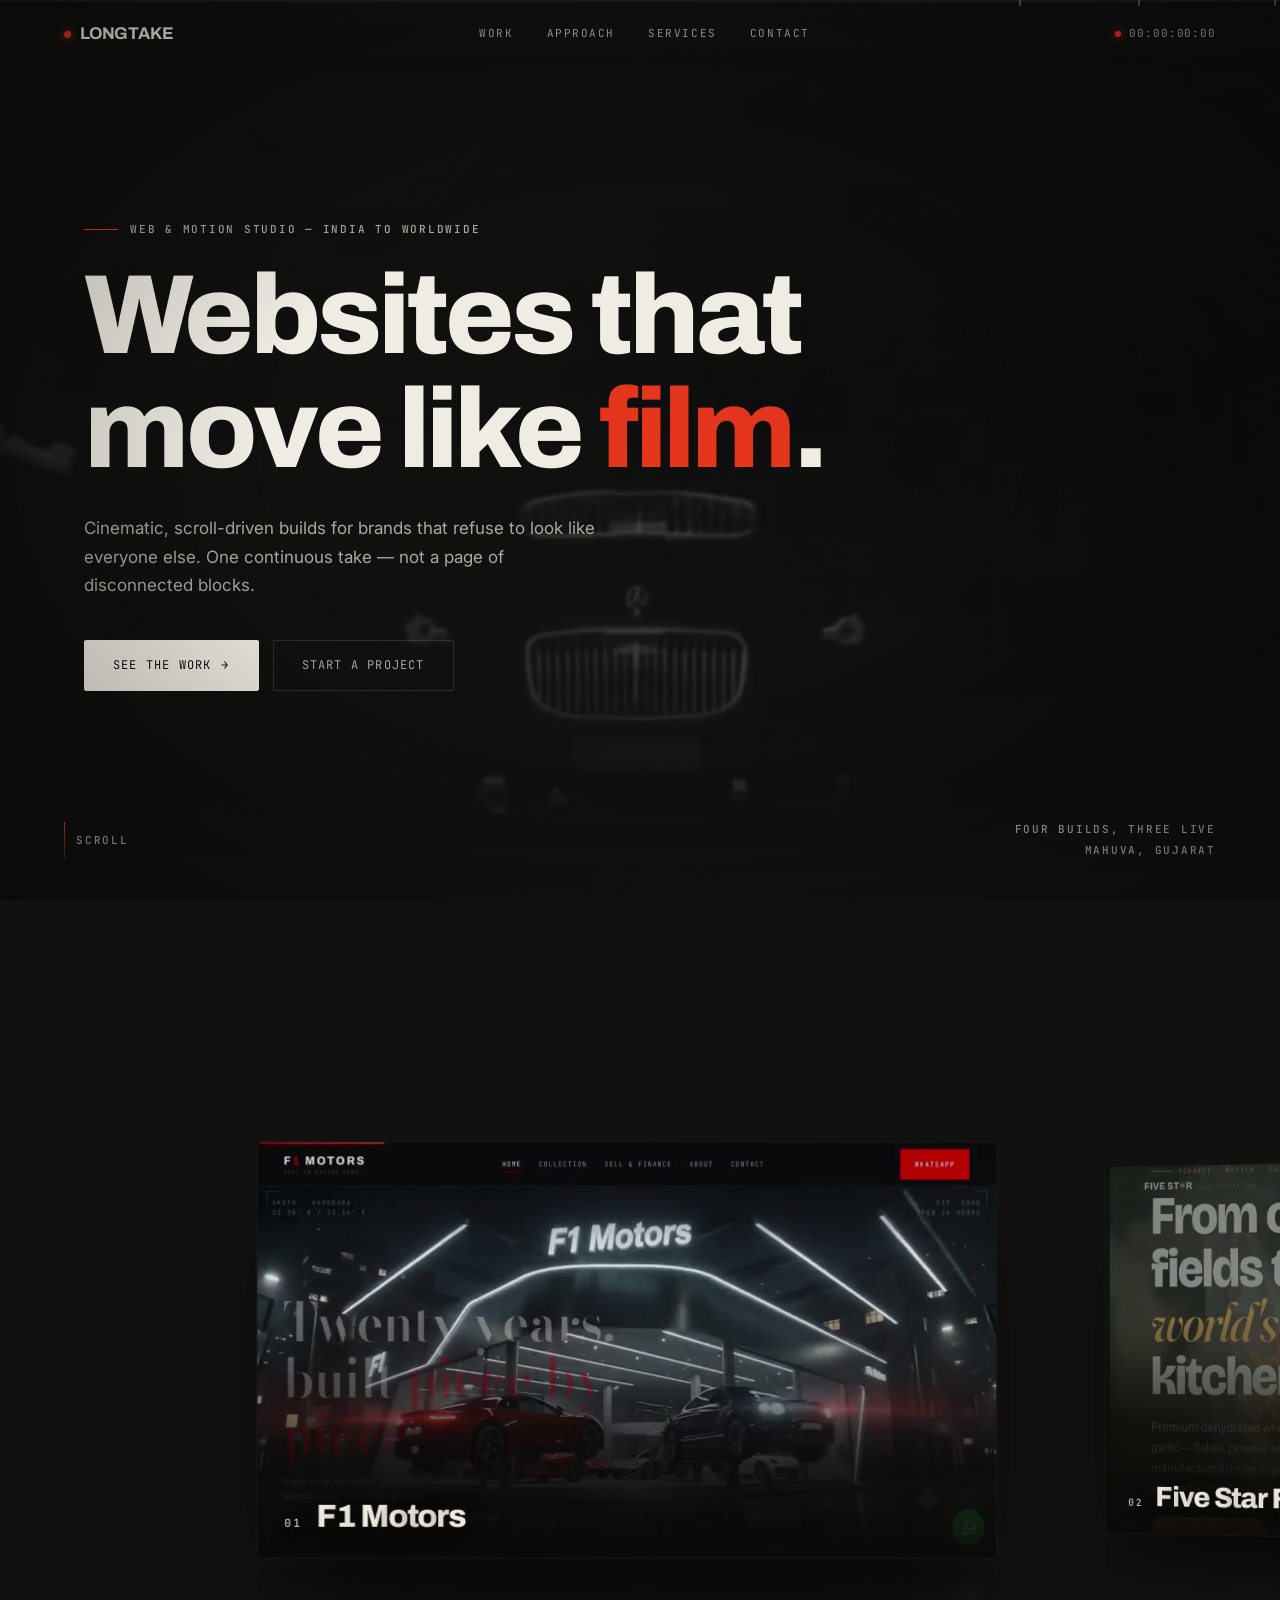
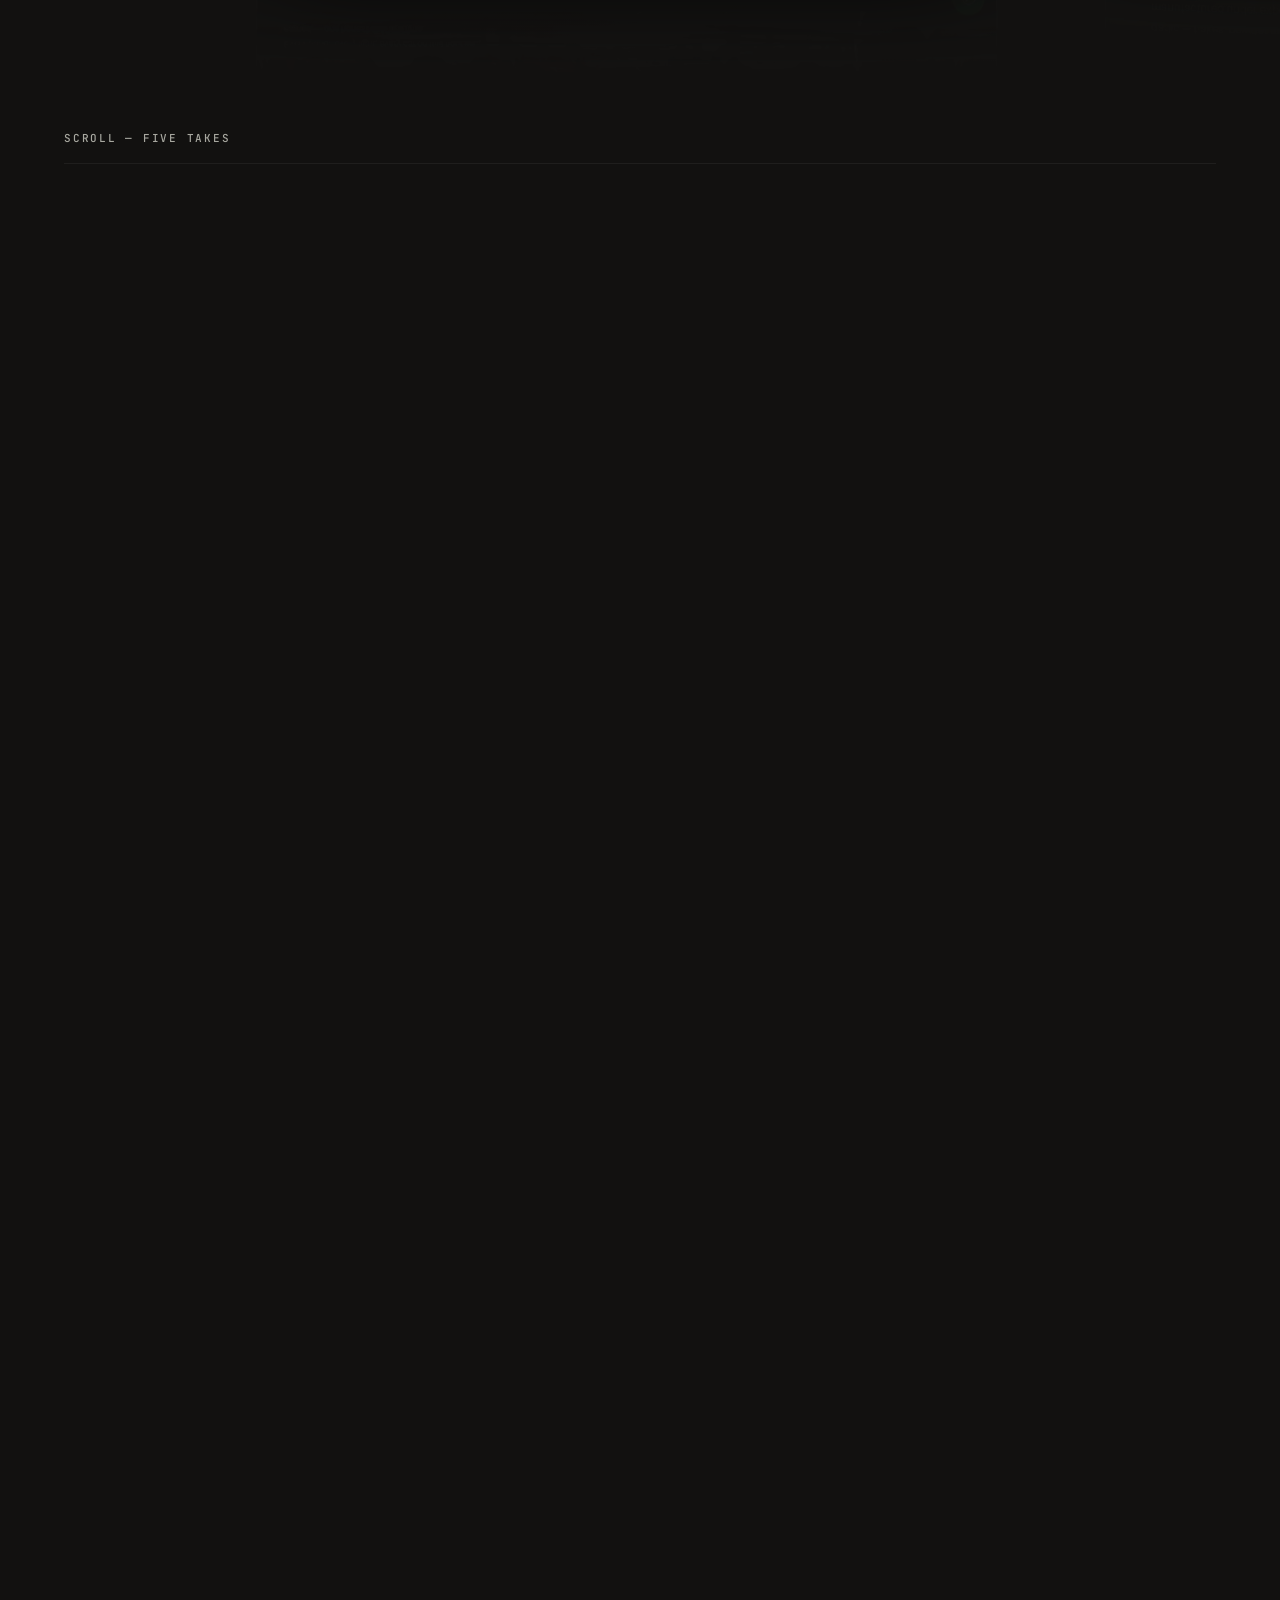
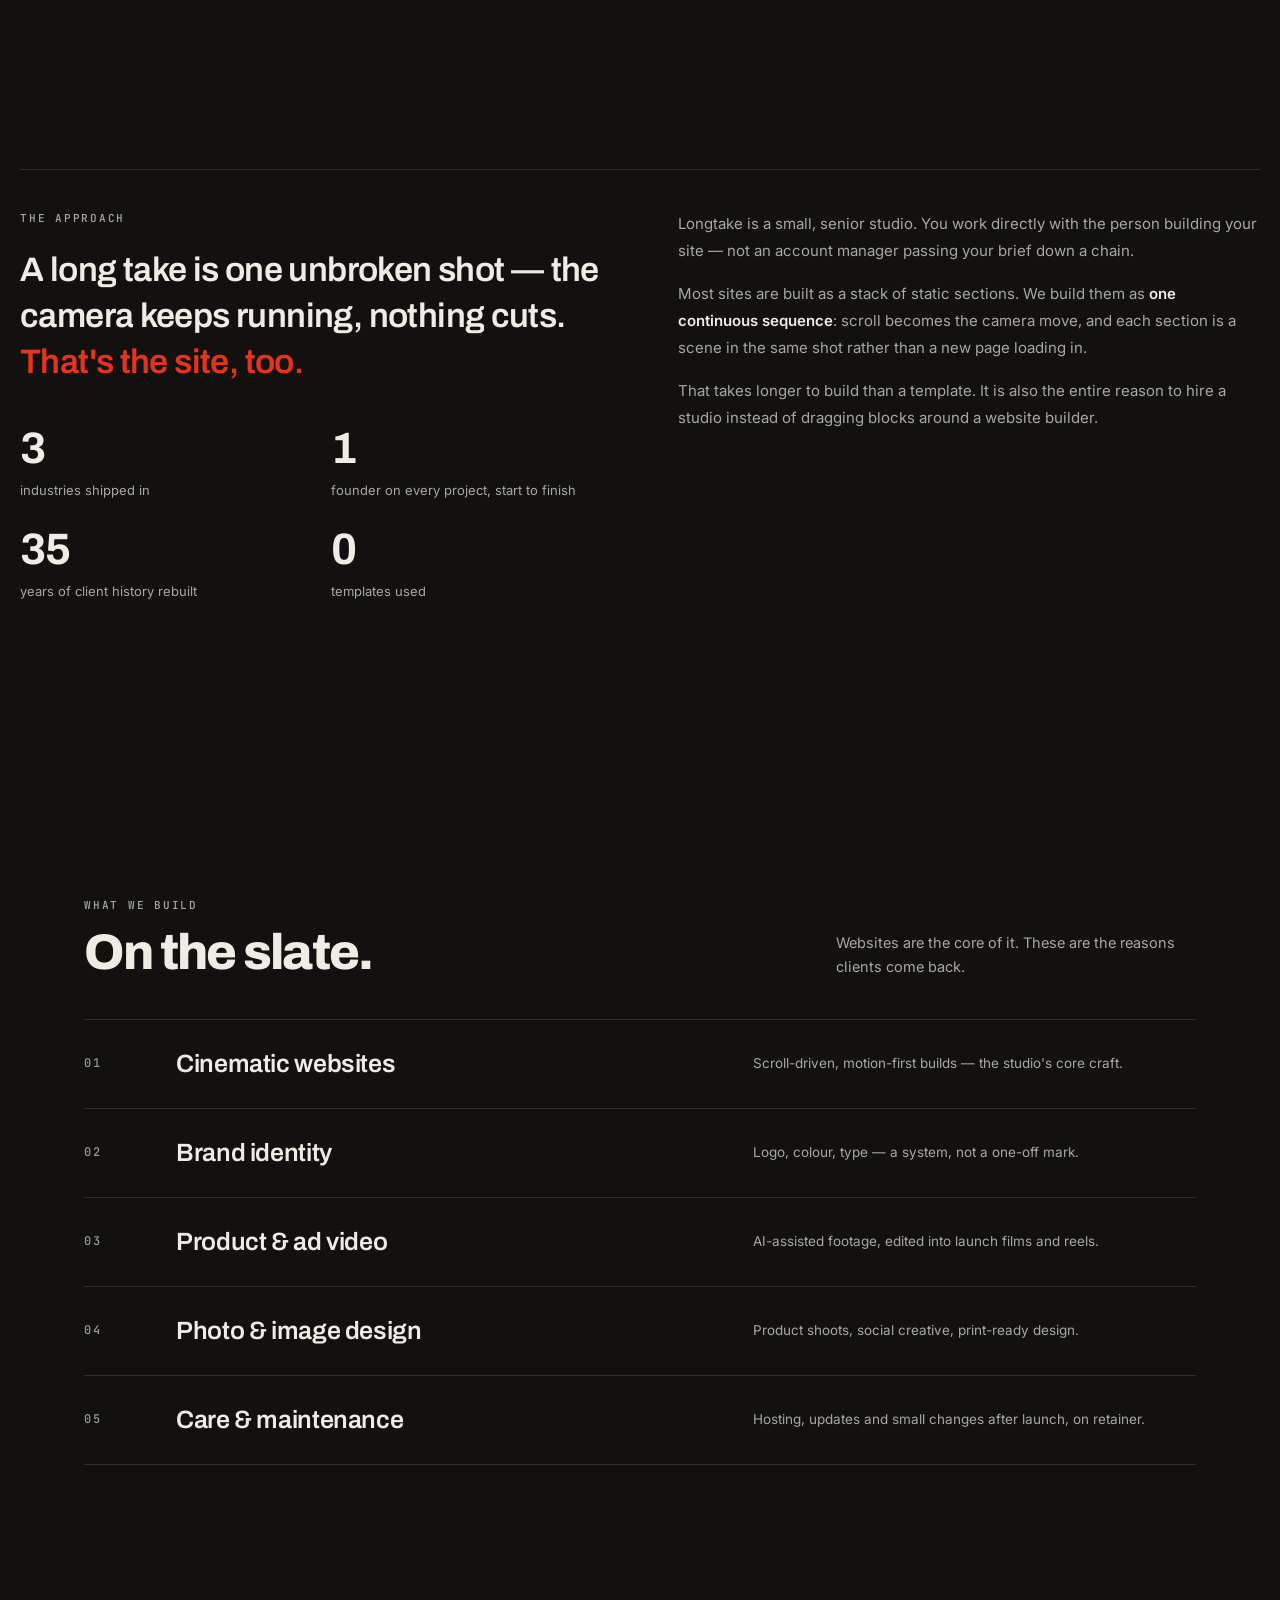
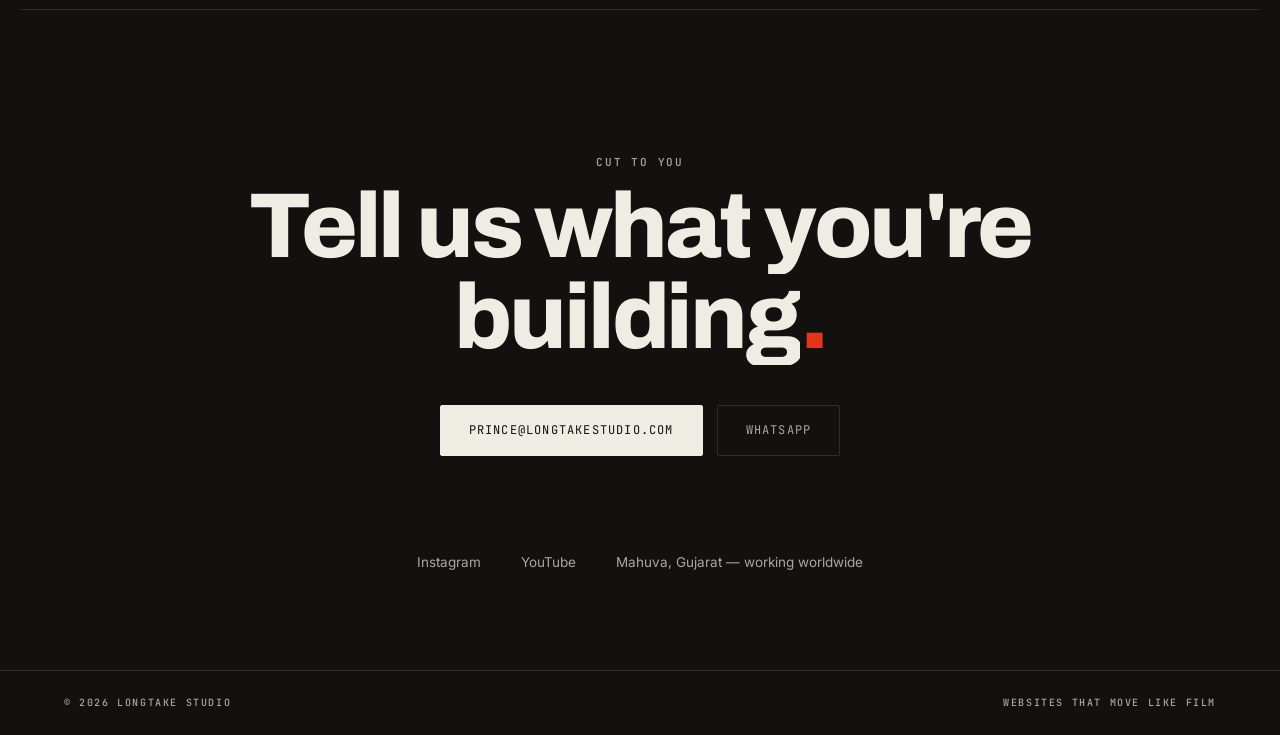
==== index.html @ c164a3f0 "Homepage becomes a horizontal reel of the five project videos Replaces the vertical work scenes with" ====
<!DOCTYPE html>
<html lang="en" class="no-js">
<head>
<meta charset="UTF-8">
<meta name="viewport" content="width=device-width, initial-scale=1">
<title>Longtake Studio — Websites that move like film</title>
<meta name="description" content="Cinematic, scroll-driven websites for brands that refuse to look like everyone else. A founder-led web and motion studio in Gujarat, India, working worldwide.">
<link rel="canonical" href="https://longtakestudio.com/">

<meta property="og:type" content="website">
<meta property="og:url" content="https://longtakestudio.com/">
<meta property="og:site_name" content="Longtake Studio">
<meta property="og:title" content="Longtake Studio — Websites that move like film">
<meta property="og:description" content="Cinematic, scroll-driven websites for brands that refuse to look like everyone else.">
<meta name="twitter:card" content="summary_large_image">
<meta name="theme-color" content="#121110">

<link rel="icon" href="assets/icons/favicon.svg" type="image/svg+xml">

<link rel="preconnect" href="https://fonts.googleapis.com">
<link rel="preconnect" href="https://fonts.gstatic.com" crossorigin>
<link rel="preload" as="style" href="https://fonts.googleapis.com/css2?family=Archivo:wght@600;700;800&family=Inter:wght@400;500;600&family=JetBrains+Mono:wght@400;500&display=swap">
<link rel="stylesheet" href="https://fonts.googleapis.com/css2?family=Archivo:wght@600;700;800&family=Inter:wght@400;500;600&family=JetBrains+Mono:wght@400;500&display=swap">
<link rel="stylesheet" href="assets/css/longtake.css">

<script type="application/ld+json">
{
  "@context": "https://schema.org",
  "@type": "ProfessionalService",
  "name": "Longtake Studio",
  "description": "Cinematic, scroll-driven websites, brand identity and motion for brands worldwide.",
  "url": "https://longtakestudio.com/",
  "email": "prince@longtakestudio.com",
  "telephone": "+91-70410-92923",
  "address": { "@type": "PostalAddress", "addressLocality": "Mahuva", "addressRegion": "Gujarat", "addressCountry": "IN" },
  "areaServed": "Worldwide",
  "sameAs": [
    "https://instagram.com/longtake.studio",
    "https://youtube.com/@LongtakeStudioo"
  ]
}
</script>
<script>
/* Reveal the leader only when JS is alive, and guarantee it comes off even if
   leader.js never arrives. A loading screen you cannot dismiss is a trap. */
(function(){var d=document.documentElement;
d.className=d.className.replace('no-js','js')+' is-loading';
setTimeout(function(){var l=document.getElementById('leader');
if(l&&!l.classList.contains('is-out')){l.classList.add('is-out');
d.classList.remove('is-loading');d.classList.add('is-revealed');}},6000);}());
</script>
</head>

<body data-runtime="260">

<div id="leader" role="status" aria-label="Loading">
  <span class="leader__corner"></span><span class="leader__corner"></span>
  <span class="leader__corner"></span><span class="leader__corner"></span>

  <div class="leader__frame">
    <svg class="leader__ring" viewBox="0 0 100 100" aria-hidden="true">
      <circle class="r-outer" cx="50" cy="50" r="48"/>
      <circle cx="50" cy="50" r="33"/>
      <line x1="50" y1="1" x2="50" y2="99"/>
      <line x1="1" y1="50" x2="99" y2="50"/>
    </svg>
    <span class="leader__sweep" aria-hidden="true"></span>
    <span class="leader__count">5</span>
  </div>

  <p class="leader__meta">
    <span class="leader__bar" aria-hidden="true"><span></span></span>
    <span class="mono"><span class="leader__pct">00</span> &mdash; Longtake Studio</span>
  </p>
</div>

<a class="skip-link" href="#main">Skip to content</a>

<canvas id="projector" aria-hidden="true"></canvas>
<div class="grain" aria-hidden="true"></div>
<div class="vignette" aria-hidden="true"></div>

<!-- The playhead. Scroll position drives it; the marks are also the nav. -->
<div class="scrubber" aria-hidden="true">
  <div class="scrubber__fill"></div>
  <div class="scrubber__marks"></div>
</div>

<header class="site-header">
  <a href="#main" class="logo"><span class="logo__tally" aria-hidden="true"></span>LONGTAKE</a>

  <nav class="site-nav" id="site-nav" aria-label="Primary">
    <a href="#work">Work</a>
    <a href="#approach">Approach</a>
    <a href="#services">Services</a>
    <a href="#contact">Contact</a>
  </nav>

  <p class="timecode">
    <span class="timecode__led" aria-hidden="true"></span>
    <span class="sr-only">Scroll position as timecode:</span>
    <span data-timecode>00:00:00:00</span>
  </p>

  <button class="nav-toggle" type="button" aria-expanded="false" aria-controls="site-nav" aria-label="Menu">
    <span class="nav-toggle__bar" aria-hidden="true"></span>
    <span class="nav-toggle__bar" aria-hidden="true"></span>
    <span class="nav-toggle__bar" aria-hidden="true"></span>
  </button>
</header>

<main id="main">

  <!-- ============================ HERO ============================ -->
  <section class="hero">
    <div class="hero__bg" aria-hidden="true">
      <img src="assets/posters/hero.jpg" alt="" width="1440" height="622" decoding="async">
      <video data-src="videos/hero-loop.mp4" data-defer muted loop playsinline preload="none"></video>
    </div>

    <div class="hero__inner">
      <p class="hero__eyebrow">
        <span class="bar" aria-hidden="true"></span>
        <span class="mono">Web &amp; motion studio — India to worldwide</span>
      </p>

      <h1 class="hero__title h-display">
        <span class="line"><span>Websites that</span></span>
        <span class="line"><span>move like <em class="accent" style="font-style:normal">film</em>.</span></span>
      </h1>

      <p class="hero__sub lede">
        Cinematic, scroll-driven builds for brands that refuse to look like everyone else.
        One continuous take — not a page of disconnected blocks.
      </p>

      <div class="hero__cta">
        <a href="#work" class="btn btn--primary">See the work <span class="btn__arrow" aria-hidden="true">→</span></a>
        <a href="#contact" class="btn btn--ghost">Start a project</a>
      </div>
    </div>

    <div class="hero__meta">
      <span class="mono">Four builds, three live</span>
      <span class="mono">Mahuva, Gujarat</span>
    </div>

    <p class="scroll-cue">
      <span class="rail" aria-hidden="true"></span>
      <span class="mono">Scroll</span>
    </p>
  </section>

  <!-- ============================ THE REEL ============================ -->
  <section id="work" class="reel" data-reel aria-label="Selected work">
    <div class="reel__sticky">
      <div class="reel__track">
      <article class="slide">
        <a class="slide__link" href="work/f1-motors.html" aria-label="F1 Motors — Client work — Vadodara">
          <div class="slide__frame">
            <img src="assets/posters/f1-motors.jpg" alt="" loading="lazy" decoding="async" width="1280" height="720">
            <video data-src="videos/f1-motors.mp4" muted loop playsinline preload="none" aria-hidden="true"></video>
          </div>
          <div class="slide__cap">
            <span class="slide__num">01</span>
            <h3 class="slide__title">F1 Motors</h3>
            <span class="slide__meta">Client work — Vadodara</span>
          </div>
        </a>
      </article>
      <article class="slide">
        <a class="slide__link" href="work/five-star.html" aria-label="Five Star Food Export — Client work — dark theme">
          <div class="slide__frame">
            <img src="assets/posters/five-star.jpg" alt="" loading="lazy" decoding="async" width="1280" height="720">
            <video data-src="videos/five-star-dark.mp4" muted loop playsinline preload="none" aria-hidden="true"></video>
          </div>
          <div class="slide__cap">
            <span class="slide__num">02</span>
            <h3 class="slide__title">Five Star Food Export</h3>
            <span class="slide__meta">Client work — dark theme</span>
          </div>
        </a>
      </article>
      <article class="slide">
        <a class="slide__link" href="work/five-star.html" aria-label="Five Star — Light — Same system, inverted surface">
          <div class="slide__frame">
            <img src="assets/posters/five-star-light.jpg" alt="" loading="lazy" decoding="async" width="1280" height="720">
            <video data-src="videos/five-star-light.mp4" muted loop playsinline preload="none" aria-hidden="true"></video>
          </div>
          <div class="slide__cap">
            <span class="slide__num">03</span>
            <h3 class="slide__title">Five Star — Light</h3>
            <span class="slide__meta">Same system, inverted surface</span>
          </div>
        </a>
      </article>
      <article class="slide">
        <a class="slide__link" href="work/katariya.html" aria-label="Katariya — Client work — Mahuva">
          <div class="slide__frame">
            <img src="assets/posters/katariya.jpg" alt="" loading="lazy" decoding="async" width="1280" height="720">
            <video data-src="videos/katariya.mp4" muted loop playsinline preload="none" aria-hidden="true"></video>
          </div>
          <div class="slide__cap">
            <span class="slide__num">04</span>
            <h3 class="slide__title">Katariya</h3>
            <span class="slide__meta">Client work — Mahuva</span>
          </div>
        </a>
      </article>
      <article class="slide">
        <a class="slide__link" href="work/nexus.html" aria-label="NEXUS — Own product — full stack">
          <div class="slide__frame">
            <img src="assets/posters/nexus.jpg" alt="" loading="lazy" decoding="async" width="1280" height="720">
            <video data-src="videos/nexus.mp4" muted loop playsinline preload="none" aria-hidden="true"></video>
          </div>
          <div class="slide__cap">
            <span class="slide__num">05</span>
            <h3 class="slide__title">NEXUS</h3>
            <span class="slide__meta">Own product — full stack</span>
          </div>
        </a>
      </article>
      </div>

      <p class="reel__hint mono">Scroll — five takes</p>
      <div class="reel__rail" aria-hidden="true"><span></span></div>
    </div>
  </section>

  <!-- ========================== APPROACH ========================== -->
  <section id="approach" class="wrap approach" data-scene="Approach">
    <div class="approach__grid">
      <div data-reveal>
        <p class="mono" style="margin-bottom:20px">The approach</p>
        <p class="approach__lead">
          A long take is one unbroken shot — the camera keeps running, nothing cuts.
          <span class="accent">That's the site, too.</span>
        </p>

        <dl class="stats" data-reveal-group>
          <div class="stat" data-reveal><b>3</b><span>industries shipped in</span></div>
          <div class="stat" data-reveal><b>1</b><span>founder on every project, start to finish</span></div>
          <div class="stat" data-reveal><b>35</b><span>years of client history rebuilt</span></div>
          <div class="stat" data-reveal><b>0</b><span>templates used</span></div>
        </dl>
      </div>

      <div class="approach__body" data-reveal>
        <p>
          Longtake is a small, senior studio. You work directly with the person building
          your site — not an account manager passing your brief down a chain.
        </p>
        <p>
          Most sites are built as a stack of static sections. We build them as
          <strong>one continuous sequence</strong>: scroll becomes the camera move, and each
          section is a scene in the same shot rather than a new page loading in.
        </p>
        <p>
          That takes longer to build than a template. It is also the entire reason to hire a
          studio instead of dragging blocks around a website builder.
        </p>
      </div>
    </div>
  </section>

  <!-- ========================== SERVICES ========================== -->
  <section id="services" class="wrap services" data-scene="Services">
    <div class="section-head" data-reveal>
      <div>
        <span class="mono">What we build</span>
        <h2 class="h-display">On the slate.</h2>
      </div>
      <p>Websites are the core of it. These are the reasons clients come back.</p>
    </div>

    <div class="svc-list" data-reveal-group>
      <div class="svc" data-reveal>
        <span class="idx mono">01</span>
        <h3>Cinematic websites</h3>
        <p>Scroll-driven, motion-first builds — the studio's core craft.</p>
      </div>
      <div class="svc" data-reveal>
        <span class="idx mono">02</span>
        <h3>Brand identity</h3>
        <p>Logo, colour, type — a system, not a one-off mark.</p>
      </div>
      <div class="svc" data-reveal>
        <span class="idx mono">03</span>
        <h3>Product &amp; ad video</h3>
        <p>AI-assisted footage, edited into launch films and reels.</p>
      </div>
      <div class="svc" data-reveal>
        <span class="idx mono">04</span>
        <h3>Photo &amp; image design</h3>
        <p>Product shoots, social creative, print-ready design.</p>
      </div>
      <div class="svc" data-reveal>
        <span class="idx mono">05</span>
        <h3>Care &amp; maintenance</h3>
        <p>Hosting, updates and small changes after launch, on retainer.</p>
      </div>
    </div>
  </section>

  <!-- =========================== CONTACT =========================== -->
  <section id="contact" class="wrap contact" data-scene="Contact" data-reveal>
    <p class="mono">Cut to you</p>
    <h2 class="h-display">Tell us what you're building<span class="accent">.</span></h2>

    <div class="contact__actions">
      <a href="mailto:prince@longtakestudio.com" class="btn btn--primary">prince@longtakestudio.com</a>
      <a href="https://wa.me/917041092923" class="btn btn--ghost" target="_blank" rel="noopener">WhatsApp</a>
    </div>

    <div class="contact__meta">
      <a href="https://instagram.com/longtake.studio" target="_blank" rel="noopener">Instagram</a>
      <a href="https://youtube.com/@LongtakeStudioo" target="_blank" rel="noopener">YouTube</a>
      <span>Mahuva, Gujarat — working worldwide</span>
    </div>
  </section>

</main>

<footer class="site-footer">
  <span class="mono">© 2026 Longtake Studio</span>
  <span class="mono">Websites that move like film</span>
</footer>

<script src="assets/js/leader.js" defer></script>
<script src="assets/js/projector.js" defer></script>
<script src="assets/js/longtake.js" defer></script>
<script src="assets/js/motion.js" defer></script>
<script src="assets/js/reel.js" defer></script>
</body>
</html>
---- assets/css/longtake.css ----
/* ==========================================================================
   LONGTAKE STUDIO — core stylesheet
   One continuous take: the page is the shot, scroll is the camera move.
   ========================================================================== */

/* --------------------------------------------------------------------------
   1. TOKENS
   -------------------------------------------------------------------------- */
:root {
  /* Surface — warm near-black, never pure #000 (OLED smear, and film has no true black) */
  --ink:        #121110;
  --ink-deep:   #0a0908;
  --ink-raise:  #191816;

  /* Ink on surface */
  --bone:       #EFECE4;
  --grey:       #A8A8A0;   /* lifted so body copy clears AA over the projector beam */
  --grey-dim:   #9A9A94;   /* clears AA against the brightest point of the beam */

  /* The tally light — the red lamp that means the camera is rolling */
  --tally:      #E4341C;
  --tally-warm: #FF5A3D;
  /* The brand red only reaches 4.32:1 on ink, which is short of AA for small
     text. Large display type is fine; small labels use this lifted variant. */
  --tally-text: #EC4025;

  /* Hairlines */
  --line:       rgba(239, 236, 228, .13);
  --line-soft:  rgba(239, 236, 228, .06);

  /* Type */
  --font-display: 'Archivo', system-ui, sans-serif;
  --font-body:    'Inter', system-ui, sans-serif;
  --font-mono:    'JetBrains Mono', ui-monospace, monospace;

  /* Motion — expo.out. Everything decelerates like a camera settling on its mark. */
  --ease:      cubic-bezier(.16, 1, .3, 1);
  --ease-soft: cubic-bezier(.4, 0, .2, 1);
  --dur-fast:  .22s;
  --dur-mid:   .45s;
  --dur-slow:  .85s;

  /* Space — spacious scale */
  --s-1: 8px;   --s-2: 16px;  --s-3: 24px;  --s-4: 40px;
  --s-5: 64px;  --s-6: 96px;  --s-7: 144px;

  --gutter: clamp(20px, 5vw, 64px);
  --measure: 1240px;

  --header-h: 68px;
}

/* --------------------------------------------------------------------------
   2. RESET
   -------------------------------------------------------------------------- */
*, *::before, *::after { margin: 0; padding: 0; box-sizing: border-box; }

html {
  scroll-behavior: smooth;
  /* When the JS scroller is driving, CSS smooth-scroll would animate against
     it and the two would fight over every scrollTo. */
  /* Anchor targets clear the fixed header instead of hiding under it */
  scroll-padding-top: calc(var(--header-h) + var(--s-3));
  -webkit-text-size-adjust: 100%;
}

body {
  background: var(--ink);
  color: var(--bone);
  font-family: var(--font-body);
  font-size: 16px;
  line-height: 1.6;
  -webkit-font-smoothing: antialiased;
  -moz-osx-font-smoothing: grayscale;
  overflow-x: hidden;
  text-rendering: optimizeLegibility;
}

img, video, svg { display: block; max-width: 100%; }
a { color: inherit; text-decoration: none; }
button { font: inherit; color: inherit; background: none; border: 0; cursor: pointer; }
::selection { background: var(--tally); color: var(--bone); }

/* Visible focus for keyboard users only — never remove the ring */
:focus-visible {
  outline: 2px solid var(--tally);
  outline-offset: 3px;
  border-radius: 2px;
}

.sr-only {
  position: absolute; width: 1px; height: 1px;
  padding: 0; margin: -1px; overflow: hidden;
  clip: rect(0 0 0 0); white-space: nowrap; border: 0;
}

.skip-link {
  position: absolute; top: -100px; left: var(--gutter); z-index: 300;
  background: var(--bone); color: var(--ink);
  padding: 12px 20px; font-family: var(--font-mono); font-size: 12px;
  transition: top var(--dur-fast) var(--ease);
}
.skip-link:focus { top: 12px; }

html.has-smooth { scroll-behavior: auto; }

/* --------------------------------------------------------------------------
   3. PRIMITIVES
   -------------------------------------------------------------------------- */
.wrap { max-width: var(--measure); margin-inline: auto; padding-inline: var(--gutter); }

.mono {
  font-family: var(--font-mono); font-weight: 500;
  letter-spacing: .16em; text-transform: uppercase;
  font-size: 11px; color: var(--grey);
}

.h-display {
  font-family: var(--font-display); font-weight: 800;
  letter-spacing: -.035em; line-height: .95;
}

.accent { color: var(--tally); }

.lede { color: var(--grey); line-height: 1.7; font-size: clamp(15px, 1.5vw, 17px); }

/* --------------------------------------------------------------------------
   THE LEADER — Academy countdown, shown only while JS is alive.
   Hidden by default so a no-JS browser never meets a loading screen it
   cannot dismiss.
   -------------------------------------------------------------------------- */
#leader { display: none; }

.js #leader {
  display: grid; place-items: center;
  position: fixed; inset: 0; z-index: 400;
  background: var(--ink-deep);
  transition: opacity .7s var(--ease), visibility .7s;
}
.js #leader.is-out { opacity: 0; visibility: hidden; pointer-events: none; }

/* Hold the page still underneath so nothing animates behind the leader */
.is-loading body { overflow: hidden; }

.leader__frame { position: relative; display: grid; place-items: center; width: min(46vmin, 300px); aspect-ratio: 1; }

.leader__ring { position: absolute; inset: 0; }
.leader__ring circle, .leader__ring line { fill: none; stroke: var(--line); stroke-width: 1; }
.leader__ring .r-outer { stroke: rgba(239,236,228,.22); }

/* The sweep hand — a clock, not a progress gauge */
.leader__sweep {
  position: absolute; left: 50%; top: 50%;
  width: 1px; height: 50%;
  background: linear-gradient(to top, var(--tally), rgba(228,52,28,0));
  transform-origin: 50% 100%;
  margin-left: -.5px; margin-top: -50%;
}

.leader__count {
  font-family: var(--font-display); font-weight: 800;
  font-size: clamp(64px, 16vmin, 128px); letter-spacing: -.04em;
  color: var(--bone); font-variant-numeric: tabular-nums; line-height: 1;
}

.leader__meta {
  position: absolute; left: 0; right: 0; bottom: clamp(28px, 7vh, 64px);
  display: grid; gap: 14px; justify-items: center; padding-inline: var(--gutter);
}
.leader__bar {
  width: min(240px, 60vw); height: 1px; background: var(--line);
  overflow: hidden;
}
.leader__bar span {
  display: block; width: 100%; height: 100%;
  background: var(--tally); transform: scaleX(0); transform-origin: left;
}
.leader__pct { font-variant-numeric: tabular-nums; }

.leader__corner { position: absolute; width: 20px; height: 20px; border: 1px solid var(--line); }
.leader__corner:nth-of-type(1) { top: 24px;    left: 24px;  border-right: 0; border-bottom: 0; }
.leader__corner:nth-of-type(2) { top: 24px;    right: 24px; border-left: 0;  border-bottom: 0; }
.leader__corner:nth-of-type(3) { bottom: 24px; left: 24px;  border-right: 0; border-top: 0; }
.leader__corner:nth-of-type(4) { bottom: 24px; right: 24px; border-left: 0;  border-top: 0; }

@media (prefers-reduced-motion: reduce) {
  .js #leader { display: none; }
}

/* --------------------------------------------------------------------------
   PROJECTOR — the WebGL beam sits under the whole page as its base layer.
   Content is lifted above it; if WebGL never starts, the ink background
   underneath is already the finished look.
   -------------------------------------------------------------------------- */
#projector {
  position: fixed; inset: 0; z-index: 0;
  width: 100%; height: 100%;
  pointer-events: none;
  display: block;
}
main, .site-footer { position: relative; z-index: 1; }

/* Film grain + vignette — the emulsion the whole page sits on */
.grain, .vignette { position: fixed; inset: 0; pointer-events: none; }
.grain {
  z-index: 200; opacity: .04; mix-blend-mode: overlay;
  background-image: url("data:image/svg+xml,%3Csvg xmlns='http://www.w3.org/2000/svg' width='140' height='140'%3E%3Cfilter id='n'%3E%3CfeTurbulence type='fractalNoise' baseFrequency='0.85' numOctaves='3' stitchTiles='stitch'/%3E%3C/filter%3E%3Crect width='100%25' height='100%25' filter='url(%23n)'/%3E%3C/svg%3E");
}
.vignette {
  z-index: 199;
  background: radial-gradient(ellipse at center, transparent 42%, rgba(0,0,0,.6) 128%);
}

/* --------------------------------------------------------------------------
   4. SCRUBBER — the signature.
   A hairline playhead across the top. Scene markers double as navigation,
   so the structural device is functional rather than decorative.
   -------------------------------------------------------------------------- */
.scrubber {
  position: fixed; top: 0; left: 0; right: 0; z-index: 120;
  height: 2px; background: var(--line-soft);
}
.scrubber__fill {
  height: 100%; width: 0%;
  background: linear-gradient(90deg, var(--tally), var(--tally-warm));
  transform-origin: left center;
  will-change: width;
}
/* Scene marks are informational, not controls — they show where each scene
   falls in the take. Navigation is the nav's job; making these clickable too
   would put invisible hit-targets on top of the header. */
.scrubber__marks { position: absolute; inset: 0; pointer-events: none; }

.scrubber__mark {
  position: absolute; top: 0; transform: translateX(-50%);
  width: 1px; height: 6px;
  background: var(--grey-dim);
  transition: background var(--dur-mid) var(--ease), height var(--dur-mid) var(--ease);
}
.scrubber__mark[data-active='true'] { background: var(--tally); height: 10px; }

@media (max-width: 760px) { .scrubber__marks { display: none; } }

/* --------------------------------------------------------------------------
   5. HEADER
   -------------------------------------------------------------------------- */
.site-header {
  position: fixed; top: 0; left: 0; right: 0; z-index: 110;
  height: var(--header-h);
  display: flex; align-items: center; justify-content: space-between;
  padding-inline: var(--gutter);
  background: linear-gradient(to bottom, rgba(18,17,16,.94) 20%, rgba(18,17,16,0));
  transition: background var(--dur-mid) var(--ease);
}
.site-header.is-stuck {
  background: rgba(10,9,8,.86);
  backdrop-filter: blur(14px) saturate(1.3);
  -webkit-backdrop-filter: blur(14px) saturate(1.3);
  border-bottom: 1px solid var(--line-soft);
}

.logo {
  display: inline-flex; align-items: center; gap: 9px;
  font-family: var(--font-display); font-weight: 700;
  font-size: 17px; letter-spacing: -.01em;
}
.logo__tally {
  width: 7px; height: 7px; border-radius: 50%;
  background: var(--tally); box-shadow: 0 0 10px var(--tally);
  animation: tally-pulse 2.4s var(--ease-soft) infinite;
}
@keyframes tally-pulse { 0%, 100% { opacity: 1; } 50% { opacity: .3; } }

.site-nav { display: flex; gap: clamp(20px, 2.6vw, 34px); align-items: center; }
.site-nav a {
  font-family: var(--font-mono); font-size: 11px;
  letter-spacing: .14em; text-transform: uppercase;
  color: var(--grey); position: relative; padding-block: 4px;
  transition: color var(--dur-fast) var(--ease);
}
.site-nav a::after {
  content: ''; position: absolute; left: 0; bottom: 0;
  width: 100%; height: 1px; background: var(--tally);
  transform: scaleX(0); transform-origin: right;
  transition: transform var(--dur-mid) var(--ease);
}
.site-nav a:hover, .site-nav a[aria-current='page'] { color: var(--bone); }
.site-nav a:hover::after { transform: scaleX(1); transform-origin: left; }
.site-nav a[aria-current='page']::after { transform: scaleX(1); }

.timecode {
  display: flex; align-items: center; gap: 8px;
  font-family: var(--font-mono); font-size: 11px;
  letter-spacing: .08em; color: var(--grey);
  font-variant-numeric: tabular-nums;
}
.timecode__led {
  width: 6px; height: 6px; border-radius: 50%;
  background: var(--tally); box-shadow: 0 0 8px var(--tally);
  animation: tally-pulse 1.6s var(--ease-soft) infinite;
}

/* Mobile menu */
/* Bars are absolutely centred, then offset by transform only. Both arms
   collapse to the exact same point before rotating, so the X is symmetric. */
.nav-toggle { display: none; position: relative; width: 44px; height: 44px; margin-right: -10px; }
.nav-toggle__bar {
  position: absolute; top: 50%; left: 50%;
  width: 22px; height: 2px; margin: -1px 0 0 -11px;
  background: var(--bone);
  transition: transform var(--dur-mid) var(--ease), opacity var(--dur-fast) var(--ease);
}
.nav-toggle__bar:nth-child(1) { transform: translateY(-6px); }
.nav-toggle__bar:nth-child(3) { transform: translateY(6px); }

.nav-toggle[aria-expanded='true'] .nav-toggle__bar:nth-child(1) { transform: rotate(45deg); }
.nav-toggle[aria-expanded='true'] .nav-toggle__bar:nth-child(2) { opacity: 0; }
.nav-toggle[aria-expanded='true'] .nav-toggle__bar:nth-child(3) { transform: rotate(-45deg); }

@media (max-width: 860px) {
  .timecode { display: none; }
  .nav-toggle { display: block; }
  .site-nav {
    position: fixed; inset: var(--header-h) 0 auto 0;
    flex-direction: column; align-items: flex-start; gap: 0;
    background: rgba(10,9,8,.97);
    backdrop-filter: blur(18px); -webkit-backdrop-filter: blur(18px);
    border-bottom: 1px solid var(--line);
    padding: var(--s-2) var(--gutter) var(--s-4);
    clip-path: inset(0 0 100% 0);
    transition: clip-path var(--dur-slow) var(--ease);
  }
  .site-nav[data-open='true'] { clip-path: inset(0 0 0 0); }
  .site-nav a { font-size: 15px; letter-spacing: .1em; padding-block: 16px; width: 100%; }
}

/* --------------------------------------------------------------------------
   6. HERO
   -------------------------------------------------------------------------- */
.hero {
  min-height: 100svh;
  display: flex; flex-direction: column; justify-content: center;
  position: relative; isolation: isolate;
  padding-top: calc(var(--header-h) + var(--s-4));
  padding-bottom: var(--s-6);
}
/* Full-bleed background; the copy stays inside the measure via .hero__inner */
.hero__inner {
  position: relative; z-index: 1;
  width: 100%; max-width: var(--measure);
  margin-inline: auto; padding-inline: var(--gutter);
}

.hero__bg { position: absolute; inset: 0; z-index: 0; overflow: hidden; }
.hero__bg img, .hero__bg video {
  position: absolute; inset: 0;
  width: 100%; height: 100%; object-fit: cover;
}
.hero__bg video { opacity: 0; transition: opacity 1.4s var(--ease); }
.hero__bg video.is-ready { opacity: 1; }

/* The scrim is what makes the headline legible over moving footage. At these
   alpha values even a pure-white frame leaves the bone text above 5.9:1, so
   contrast never depends on what the video happens to be showing. */
.hero__bg::after {
  content: ''; position: absolute; inset: 0;
  background:
    /* vertical: keeps the header readable and sinks the footer edge */
    linear-gradient(180deg, rgba(18,17,16,.72) 0%, rgba(18,17,16,.58) 44%, rgba(18,17,16,.90) 100%),
    /* horizontal: heavy over the column the copy occupies, near-clear on the
       right so the footage is actually visible rather than uniformly muddy */
    linear-gradient(90deg, rgba(18,17,16,.66) 0%, rgba(18,17,16,.52) 34%, rgba(18,17,16,.04) 72%);
}
@media (max-width: 860px) {
  /* copy spans the full width on phones, so the side gradient can't carry it */
  .hero__bg::after {
    background: linear-gradient(180deg, rgba(18,17,16,.80) 0%, rgba(18,17,16,.70) 44%, rgba(18,17,16,.92) 100%);
  }
}
.hero__eyebrow { display: flex; align-items: center; gap: 12px; margin-bottom: var(--s-3); }
.hero__eyebrow .bar {
  width: 34px; height: 1px; background: var(--tally);
  transform: scaleX(0); transform-origin: left;
}
.hero__title { font-size: clamp(42px, 8.8vw, 122px); max-width: 14ch; }
/* Each line is a mask; the text rides up into frame like a title card */
.hero__title .line { display: block; overflow: hidden; padding-bottom: .06em; }
.hero__title .line > span { display: block; transform: translateY(110%); }
.hero__sub { margin-top: var(--s-3); max-width: 48ch; }
.hero__cta { margin-top: var(--s-4); display: flex; gap: 14px; flex-wrap: wrap; }

.hero__meta {
  position: absolute; bottom: var(--s-4); right: var(--gutter);
  text-align: right; display: grid; gap: 4px;
}
.scroll-cue {
  position: absolute; bottom: var(--s-4); left: var(--gutter);
  display: flex; align-items: center; gap: 11px;
}
.scroll-cue .rail {
  width: 1px; height: 38px; overflow: hidden;
  background: var(--line);
}
.scroll-cue .rail::after {
  content: ''; display: block; width: 100%; height: 100%;
  background: linear-gradient(var(--tally), transparent);
  animation: cue-run 2.1s var(--ease-soft) infinite;
}
@keyframes cue-run {
  0%   { transform: translateY(-100%); }
  60%  { transform: translateY(100%); }
  100% { transform: translateY(100%); }
}
@media (max-width: 860px) { .hero__meta { display: none; } }

/* --------------------------------------------------------------------------
   7. BUTTONS
   -------------------------------------------------------------------------- */
.btn {
  display: inline-flex; align-items: center; gap: 10px;
  font-family: var(--font-mono); font-size: 12px;
  letter-spacing: .1em; text-transform: uppercase;
  padding: 15px 28px; min-height: 48px;      /* comfortable touch target */
  border: 1px solid var(--bone); border-radius: 2px;
  cursor: pointer; position: relative;
  /* The wipe is a background layer rather than a pseudo-element, so it paints
     above the button's own background colour on every variant. */
  background-image: linear-gradient(var(--tally), var(--tally));
  background-repeat: no-repeat;
  background-position: left center;
  background-size: 0% 100%;
  transition:
    background-size var(--dur-mid) var(--ease),
    color var(--dur-mid) var(--ease),
    border-color var(--dur-mid) var(--ease);
}
.btn:hover, .btn:focus-visible { background-size: 100% 100%; }

.btn--primary { background-color: var(--bone); color: var(--ink); }
.btn--primary:hover, .btn--primary:focus-visible { color: var(--bone); border-color: var(--tally); }
.btn--ghost { border-color: var(--line); color: var(--grey); }
.btn--ghost:hover, .btn--ghost:focus-visible { color: var(--bone); border-color: var(--tally); }
.btn__arrow { transition: transform var(--dur-mid) var(--ease); }
.btn:hover .btn__arrow { transform: translateX(4px); }

/* --------------------------------------------------------------------------
   8. SECTION HEADS
   -------------------------------------------------------------------------- */
.section-head {
  padding: var(--s-7) 0 var(--s-4);
  display: flex; align-items: flex-end; justify-content: space-between;
  gap: var(--s-3); flex-wrap: wrap;
}
.section-head h2 { font-size: clamp(30px, 4.4vw, 50px); margin-top: 12px; }
.section-head p { color: var(--grey); max-width: 40ch; font-size: 14.5px; line-height: 1.65; }

/* --------------------------------------------------------------------------
   9. WORK / SCENES
   -------------------------------------------------------------------------- */
.scene { border-top: 1px solid var(--line); padding: var(--s-5) 0; }
.scenes .scene:last-child { border-bottom: 1px solid var(--line); }
.scene__inner {
  display: grid; grid-template-columns: 1.08fr .92fr;
  gap: clamp(32px, 5vw, 64px); align-items: center;
}
/* Alternate which side the frame sits on, so the eye crosses the page */
.scene:nth-child(even) .scene__inner { grid-template-columns: .92fr 1.08fr; }
.scene:nth-child(even) .scene__frame { order: 2; }
.scene:nth-child(even) .scene__text { order: 1; }

.scene__tag {
  margin-bottom: var(--s-2); color: var(--bone);
  display: flex; align-items: center; gap: 10px;
}
.scene__tag::before {
  content: ''; width: 22px; height: 1px; background: var(--tally); flex: none;
}
.scene__title { font-size: clamp(28px, 3.4vw, 42px); margin-bottom: var(--s-2); }
.scene__body { color: var(--grey); line-height: 1.75; font-size: 15px; max-width: 46ch; margin-bottom: var(--s-3); }

.chips { display: flex; gap: 8px; flex-wrap: wrap; margin-bottom: var(--s-3); }
.chip {
  font-family: var(--font-mono); font-size: 10.5px;
  letter-spacing: .08em; text-transform: uppercase;
  padding: 7px 13px; border: 1px solid var(--line);
  border-radius: 20px; color: var(--grey);
}

.text-link {
  display: inline-flex; align-items: center; gap: 9px;
  font-family: var(--font-mono); font-size: 12px;
  letter-spacing: .08em; text-transform: uppercase; color: var(--bone);
  border-bottom: 1px solid var(--tally); padding-bottom: 5px;
  transition: gap var(--dur-mid) var(--ease);
}
.text-link:hover, .text-link:focus-visible { gap: 15px; }

@media (max-width: 900px) {
  .scene__inner,
  .scene:nth-child(even) .scene__inner { grid-template-columns: 1fr; gap: var(--s-3); }
  .scene:nth-child(even) .scene__frame { order: 0; }
  .scene { padding: var(--s-4) 0; }
}

/* --------------------------------------------------------------------------
   10. FRAME — image container with a slate placeholder underneath.
   Until real stills land, the slate reads as an intentional production
   artifact rather than a broken image.
   -------------------------------------------------------------------------- */
.frame {
  position: relative; aspect-ratio: 16 / 9;    /* matches the source captures; reserved space => no CLS */
  border-radius: 5px; overflow: hidden;
  background: var(--ink-deep);
  border: 1px solid var(--line-soft);
  box-shadow: 0 40px 80px -34px rgba(0,0,0,.75);
}
.frame__slate {
  position: absolute; inset: 0;
  display: grid; place-content: center; gap: 10px; text-align: center;
  background:
    repeating-linear-gradient(180deg, rgba(239,236,228,.022) 0 1px, transparent 1px 4px),
    var(--ink-deep);
}
.frame__slate .id {
  font-family: var(--font-mono); font-size: 11px; letter-spacing: .22em;
  text-transform: uppercase; color: var(--grey);
}
.frame__slate .status { font-family: var(--font-mono); font-size: 9.5px; letter-spacing: .18em; color: var(--grey-dim); }
/* Camera framing marks in the corners */
.frame__slate::before, .frame__slate::after {
  content: ''; position: absolute; width: 18px; height: 18px;
  border: 1px solid var(--line);
}
.frame__slate::before { top: 14px; left: 14px; border-right: 0; border-bottom: 0; }
.frame__slate::after  { bottom: 14px; right: 14px; border-left: 0; border-top: 0; }

/* Real media fades over the slate once decoded */
.frame__media {
  position: absolute; inset: 0; width: 100%; height: 100%;
  object-fit: cover; opacity: 0;
  transition: opacity var(--dur-slow) var(--ease);
}
.frame__media.is-ready { opacity: 1; }
.frame::after {
  content: ''; position: absolute; inset: 0; pointer-events: none;
  background: linear-gradient(180deg, rgba(10,9,8,0) 58%, rgba(10,9,8,.72) 100%);
}

/* Whole-frame link: lifts slightly on hover, like a shot being selected */
a.frame-link { display: block; }
a.frame-link .frame {
  transition: transform var(--dur-slow) var(--ease), border-color var(--dur-mid) var(--ease);
}
a.frame-link:hover .frame,
a.frame-link:focus-visible .frame {
  transform: translateY(-5px); border-color: var(--line);
}

/* --------------------------------------------------------------------------
   11. APPROACH
   -------------------------------------------------------------------------- */
.approach { padding: var(--s-4) 0 var(--s-7); border-top: 1px solid var(--line); }
.approach__grid { display: grid; grid-template-columns: 1fr 1fr; gap: clamp(40px, 6vw, 80px); align-items: start; }
.approach__lead {
  font-family: var(--font-display); font-weight: 600;
  font-size: clamp(23px, 2.9vw, 34px); line-height: 1.32; letter-spacing: -.018em;
}
.approach__body p { color: var(--grey); line-height: 1.8; font-size: 15px; margin-bottom: var(--s-2); }
.approach__body strong { color: var(--bone); font-weight: 600; }
.footnote { font-size: 12px; color: var(--grey-dim); }

.stats { display: grid; grid-template-columns: 1fr 1fr; gap: var(--s-3) var(--s-4); margin-top: var(--s-4); }
.stat b {
  display: block; font-family: var(--font-display); font-weight: 700;
  font-size: clamp(30px, 3.8vw, 44px); letter-spacing: -.025em; line-height: 1;
  margin-bottom: 7px;
}
.stat span { color: var(--grey); font-size: 13px; line-height: 1.5; }

@media (max-width: 900px) { .approach__grid { grid-template-columns: 1fr; gap: var(--s-4); } }

/* --------------------------------------------------------------------------
   12. SERVICES — the slate list
   -------------------------------------------------------------------------- */
.services { padding-bottom: var(--s-7); }
.svc-list { border-top: 1px solid var(--line); }
.svc {
  display: grid; grid-template-columns: 68px 1.25fr 1fr;
  gap: var(--s-3); align-items: center;
  padding: var(--s-3) 0; border-bottom: 1px solid var(--line);
  position: relative; transition: padding-left var(--dur-slow) var(--ease);
}
/* A tally wipe sweeps in from the left edge on hover */
.svc::before {
  content: ''; position: absolute; left: 0; top: 0; bottom: 0; width: 2px;
  background: var(--tally); transform: scaleY(0); transform-origin: bottom;
  transition: transform var(--dur-mid) var(--ease);
}
.svc:hover { padding-left: 16px; }
.svc:hover::before { transform: scaleY(1); transform-origin: top; }
.svc .idx { font-family: var(--font-mono); font-size: 12px; color: var(--grey-dim); }
.svc h3 { font-family: var(--font-display); font-weight: 600; font-size: clamp(18px, 2vw, 25px); letter-spacing: -.015em; }
.svc p { color: var(--grey); font-size: 13.5px; line-height: 1.6; }

@media (max-width: 720px) {
  .svc { grid-template-columns: 40px 1fr; row-gap: 6px; }
  .svc p { grid-column: 2; }
}

/* --------------------------------------------------------------------------
   13. CONTACT + FOOTER
   -------------------------------------------------------------------------- */
.contact { padding: var(--s-7) 0 var(--s-6); border-top: 1px solid var(--line); text-align: center; }
.contact h2 { font-size: clamp(36px, 7.2vw, 92px); max-width: 15ch; margin: 12px auto var(--s-4); }
.contact__actions { display: flex; gap: 14px; justify-content: center; flex-wrap: wrap; margin-bottom: var(--s-6); }
.contact__meta {
  display: flex; justify-content: center; gap: var(--s-2) var(--s-4);
  flex-wrap: wrap; color: var(--grey); font-size: 13.5px;
}
.contact__meta a { transition: color var(--dur-fast) var(--ease); }
.contact__meta a:hover { color: var(--bone); }

.site-footer {
  border-top: 1px solid var(--line);
  padding: var(--s-3) var(--gutter);
  display: flex; justify-content: space-between; align-items: center;
  flex-wrap: wrap; gap: 12px;
}
.site-footer .mono { font-size: 10px; }

/* --------------------------------------------------------------------------
   14. CASE STUDY PAGES
   -------------------------------------------------------------------------- */
.case-hero { padding: calc(var(--header-h) + var(--s-6)) 0 var(--s-5); }
.case-hero__back { display: inline-flex; align-items: center; gap: 9px; margin-bottom: var(--s-4); }
.case-hero__back:hover { color: var(--bone); }
.case-hero h1 { font-size: clamp(40px, 7.4vw, 92px); max-width: 13ch; margin: 12px 0 var(--s-3); }
.case-hero__sub { max-width: 52ch; }

.case-facts {
  display: grid; grid-template-columns: repeat(auto-fit, minmax(150px, 1fr));
  gap: var(--s-3); margin-top: var(--s-5);
  border-top: 1px solid var(--line); padding-top: var(--s-3);
}
.case-facts dt { font-family: var(--font-mono); font-size: 10px; letter-spacing: .16em; text-transform: uppercase; color: var(--grey-dim); margin-bottom: 7px; }
.case-facts dd { font-size: 14.5px; color: var(--bone); line-height: 1.5; }

.case-body { padding: var(--s-5) 0 var(--s-6); }
.case-block { border-top: 1px solid var(--line); padding: var(--s-4) 0; display: grid; grid-template-columns: 200px 1fr; gap: var(--s-4); }
.case-block > h2 { font-family: var(--font-mono); font-weight: 500; font-size: 11px; letter-spacing: .16em; text-transform: uppercase; color: var(--bone); padding-top: 5px; }
.case-block__text p { color: var(--grey); line-height: 1.8; font-size: 15.5px; margin-bottom: var(--s-2); max-width: 62ch; }
.case-block__text p:last-child { margin-bottom: 0; }
.case-block__text strong { color: var(--bone); font-weight: 600; }

.case-list { list-style: none; display: grid; gap: var(--s-2); max-width: 62ch; }
.case-list li { display: grid; grid-template-columns: 26px 1fr; gap: 12px; color: var(--grey); line-height: 1.7; font-size: 15px; }
.case-list li::before {
  content: attr(data-n); font-family: var(--font-mono); font-size: 11px;
  color: var(--grey); padding-top: 4px;
}
.case-list strong { color: var(--bone); font-weight: 600; }

.case-figure { margin: var(--s-4) 0; }
.case-figure figcaption { margin-top: 12px; font-family: var(--font-mono); font-size: 10.5px; letter-spacing: .12em; text-transform: uppercase; color: var(--grey-dim); }

@media (max-width: 860px) {
  .case-block { grid-template-columns: 1fr; gap: var(--s-2); }
}

/* Next-take footer — the reel keeps running */
.next-take { border-top: 1px solid var(--line); padding: var(--s-5) 0 var(--s-6); }
.next-take a { display: flex; align-items: baseline; justify-content: space-between; gap: var(--s-3); flex-wrap: wrap; }
.next-take h2 { font-size: clamp(30px, 5.2vw, 60px); transition: color var(--dur-mid) var(--ease); }
.next-take a:hover h2, .next-take a:focus-visible h2 { color: var(--tally); }

/* --------------------------------------------------------------------------
   SPLIT TYPE — words ride up into frame behind a mask
   -------------------------------------------------------------------------- */
.w   { display: inline-block; overflow: hidden; vertical-align: bottom; padding-bottom: .04em; }
.w-i {
  display: inline-block;
  transform: translateY(108%);
  transition: transform .9s var(--ease);
  transition-delay: inherit;
}
.type-in .w-i { transform: translateY(0); }

@media (prefers-reduced-motion: reduce) {
  .w-i { transform: none !important; }
}

/* --------------------------------------------------------------------------
   15. REVEAL — scroll-in choreography
   -------------------------------------------------------------------------- */
[data-reveal] {
  opacity: 0;
  transform: translateY(26px);
  transition:
    opacity var(--dur-slow) var(--ease),
    transform var(--dur-slow) var(--ease);
  transition-delay: var(--reveal-delay, 0ms);
}
[data-reveal].is-in { opacity: 1; transform: none; }

/* Frames get a touch of scale so they feel like they settle into focus */
[data-reveal='frame'] { transform: translateY(34px) scale(.975); }

/* Hero load sequence — driven by class on <body>, not per-element JS timers */
.hero__eyebrow .bar,
.hero__title .line > span,
.hero__sub,
.hero__cta,
.hero__meta,
.scroll-cue { transition: transform 1s var(--ease), opacity 1s var(--ease); }

.hero__sub, .hero__cta, .hero__meta, .scroll-cue { opacity: 0; transform: translateY(16px); }

.is-loaded .hero__eyebrow .bar   { transform: scaleX(1); transition-delay: .1s; }
.is-loaded .hero__title .line:nth-child(1) > span { transform: translateY(0); transition-delay: .18s; }
.is-loaded .hero__title .line:nth-child(2) > span { transform: translateY(0); transition-delay: .29s; }
.is-loaded .hero__title .line:nth-child(3) > span { transform: translateY(0); transition-delay: .40s; }
.is-loaded .hero__sub    { opacity: 1; transform: none; transition-delay: .52s; }
.is-loaded .hero__cta    { opacity: 1; transform: none; transition-delay: .62s; }
.is-loaded .hero__meta   { opacity: 1; transform: none; transition-delay: .72s; }
.is-loaded .scroll-cue   { opacity: 1; transform: none; transition-delay: .82s; }

/* --------------------------------------------------------------------------
   16. REDUCED MOTION
   Everything still arrives — it just stops moving. Nothing is left invisible.
   -------------------------------------------------------------------------- */
@media (prefers-reduced-motion: reduce) {
  html { scroll-behavior: auto; }

  *, *::before, *::after {
    animation-duration: .001ms !important;
    animation-iteration-count: 1 !important;
    transition-duration: .001ms !important;
    transition-delay: 0ms !important;
    scroll-behavior: auto !important;
  }

  [data-reveal],
  .hero__sub, .hero__cta, .hero__meta, .scroll-cue { opacity: 1 !important; transform: none !important; }
  .hero__title .line > span { transform: none !important; }
  .hero__eyebrow .bar { transform: scaleX(1) !important; }
  .svc:hover { padding-left: 0; }
  .scroll-cue .rail::after { display: none; }
  .frame__media { opacity: 1; }
}

/* --------------------------------------------------------------------------
   17. NO-JS FALLBACK — content must never be trapped behind JS
   -------------------------------------------------------------------------- */
.no-js [data-reveal],
.no-js .hero__sub, .no-js .hero__cta, .no-js .hero__meta, .no-js .scroll-cue { opacity: 1; transform: none; }
.no-js .hero__title .line > span { transform: none; }
.no-js .hero__eyebrow .bar { transform: scaleX(1); }
.no-js .scrubber { display: none; }

/* --------------------------------------------------------------------------
   18. PRINT
   -------------------------------------------------------------------------- */
@media print {
  .grain, .vignette, .scrubber, .site-header, .scroll-cue { display: none !important; }
  body { background: #fff; color: #000; }
  [data-reveal] { opacity: 1 !important; transform: none !important; }
}

/* ==========================================================================
   THE REEL — five projects on one horizontal track, driven by vertical scroll.

   A long take is a tracking shot, so panning sideways across the work is the
   same idea as craning down it: the camera never cuts. Scroll stays a normal
   vertical scroll — the page is genuinely tall and the scrollbar is honest —
   and that scroll position is mapped onto the track's X.
   ========================================================================== */
.reel { position: relative; }

.reel__sticky {
  position: sticky; top: 0;
  height: 100svh;
  display: flex; align-items: center;
  overflow: hidden;
  /* No shared `perspective` + `preserve-3d` here. That combination is visually
     nicer in principle but breaks hit-testing in Chromium: 3D-transformed
     slides stop receiving pointer events entirely, so hover dies and — worse —
     the links become unclickable. Each slide carries its own perspective()
     inside its transform instead; at these angles it looks the same. */
}

.reel__track {
  display: flex; align-items: center;
  gap: clamp(28px, 4.4vw, 76px);
  padding-inline: max(var(--gutter), calc(50vw - 30vw));
  will-change: transform;
}

.slide {
  flex: 0 0 auto;
  width: clamp(300px, 58vw, 860px);
}

.slide__link { display: block; position: relative; }

.slide__frame {
  position: relative; aspect-ratio: 16 / 9;
  border-radius: 6px; overflow: hidden;
  background: var(--ink-deep);
  border: 1px solid var(--line-soft);
  box-shadow: 0 50px 90px -40px rgba(0,0,0,.9);
  /* A real reflection of whatever is rendering, video included, for free on
     the compositor. Firefox ignores it and simply shows no reflection. */
  -webkit-box-reflect: below 8px linear-gradient(transparent 74%, rgba(0,0,0,.26));
  transition: border-color var(--dur-mid) var(--ease);
}

.slide__frame img, .slide__frame video {
  position: absolute; inset: 0;
  width: 100%; height: 100%; object-fit: cover;
}
.slide__frame video { opacity: 0; transition: opacity .55s var(--ease); }
.slide__frame video.is-ready { opacity: 1; }

/* Dim everything that is not the slide you are pointing at. The foot gradient
   is permanent — it is what keeps the caption readable over a bright frame. */
.slide__frame::before {
  content: ''; position: absolute; inset: 0; z-index: 1; pointer-events: none;
  background: linear-gradient(180deg, rgba(10,9,8,0) 42%, rgba(10,9,8,.62) 74%, rgba(10,9,8,.94) 100%);
}
.slide__frame::after {
  content: ''; position: absolute; inset: 0; pointer-events: none;
  background: rgba(10,9,8,.46);
  transition: background var(--dur-mid) var(--ease);
}
.slide.is-near .slide__frame::after { background: rgba(10,9,8,.12); }
.slide.is-hot  .slide__frame::after { background: rgba(10,9,8,0); }
.slide.is-hot  .slide__frame { border-color: var(--line); }

.slide__cap {
  position: absolute; z-index: 2;
  left: clamp(16px, 2.2vw, 30px); right: clamp(16px, 2.2vw, 30px);
  bottom: clamp(14px, 2vw, 26px);
  display: flex; align-items: baseline; gap: 14px; flex-wrap: wrap;
  pointer-events: none;
}
.slide__num {
  font-family: var(--font-mono); font-size: 11px; letter-spacing: .18em;
  color: var(--bone); text-shadow: 0 1px 12px rgba(10,9,8,.9);
  transition: color var(--dur-mid) var(--ease);
}
.slide.is-hot .slide__num { color: var(--tally); }

.slide__title {
  font-family: var(--font-display); font-weight: 800;
  font-size: clamp(21px, 2.5vw, 38px); letter-spacing: -.035em; line-height: 1;
  text-shadow: 0 2px 22px rgba(10,9,8,.85);
}
/* Per-letter lift on hover — the caption animates with the slide, not after it */
.slide__title .c {
  display: inline-block;
  transform: translateY(0);
  transition: transform .5s var(--ease);
  transition-delay: calc(var(--i) * 22ms);
}
.slide.is-hot .slide__title .c { transform: translateY(-.14em); }

.slide__meta {
  font-family: var(--font-mono); font-size: 11px; letter-spacing: .14em;
  text-transform: uppercase; color: var(--bone); text-shadow: 0 1px 12px rgba(10,9,8,.9);
  opacity: 0; transform: translateY(6px);
  transition: opacity var(--dur-mid) var(--ease), transform var(--dur-mid) var(--ease);
}
.slide.is-hot .slide__meta { opacity: 1; transform: none; }

/* Rail + progress, so the reel says where it is in the take */
.reel__rail {
  position: absolute; left: var(--gutter); right: var(--gutter); bottom: clamp(22px, 4vh, 48px);
  height: 1px; background: var(--line-soft);
}
.reel__rail span {
  display: block; height: 100%; width: 100%;
  background: var(--tally);
  transform: scaleX(0); transform-origin: left;
}
.reel__hint {
  position: absolute; left: var(--gutter); bottom: calc(clamp(22px, 4vh, 48px) + 16px);
}

/* Touch and no-JS both fall back to an ordinary horizontal scroller, which
   works with a swipe and needs no scroll mapping at all. */
.no-js .reel__sticky,
html:not(.has-reel) .reel__sticky {
  position: static; height: auto; overflow-x: auto; overflow-y: hidden;
  padding-block: var(--s-5);
  scroll-snap-type: x mandatory; -webkit-overflow-scrolling: touch;
}
.no-js .reel, html:not(.has-reel) .reel { height: auto !important; }
.no-js .slide, html:not(.has-reel) .slide { scroll-snap-align: center; }
html:not(.has-reel) .slide__frame::after { background: rgba(10,9,8,.12); }

@media (prefers-reduced-motion: reduce) {
  .slide__title .c { transform: none !important; }
  .slide__meta { opacity: 1; transform: none; }
  .slide__frame::after { background: rgba(10,9,8,.12); }
}
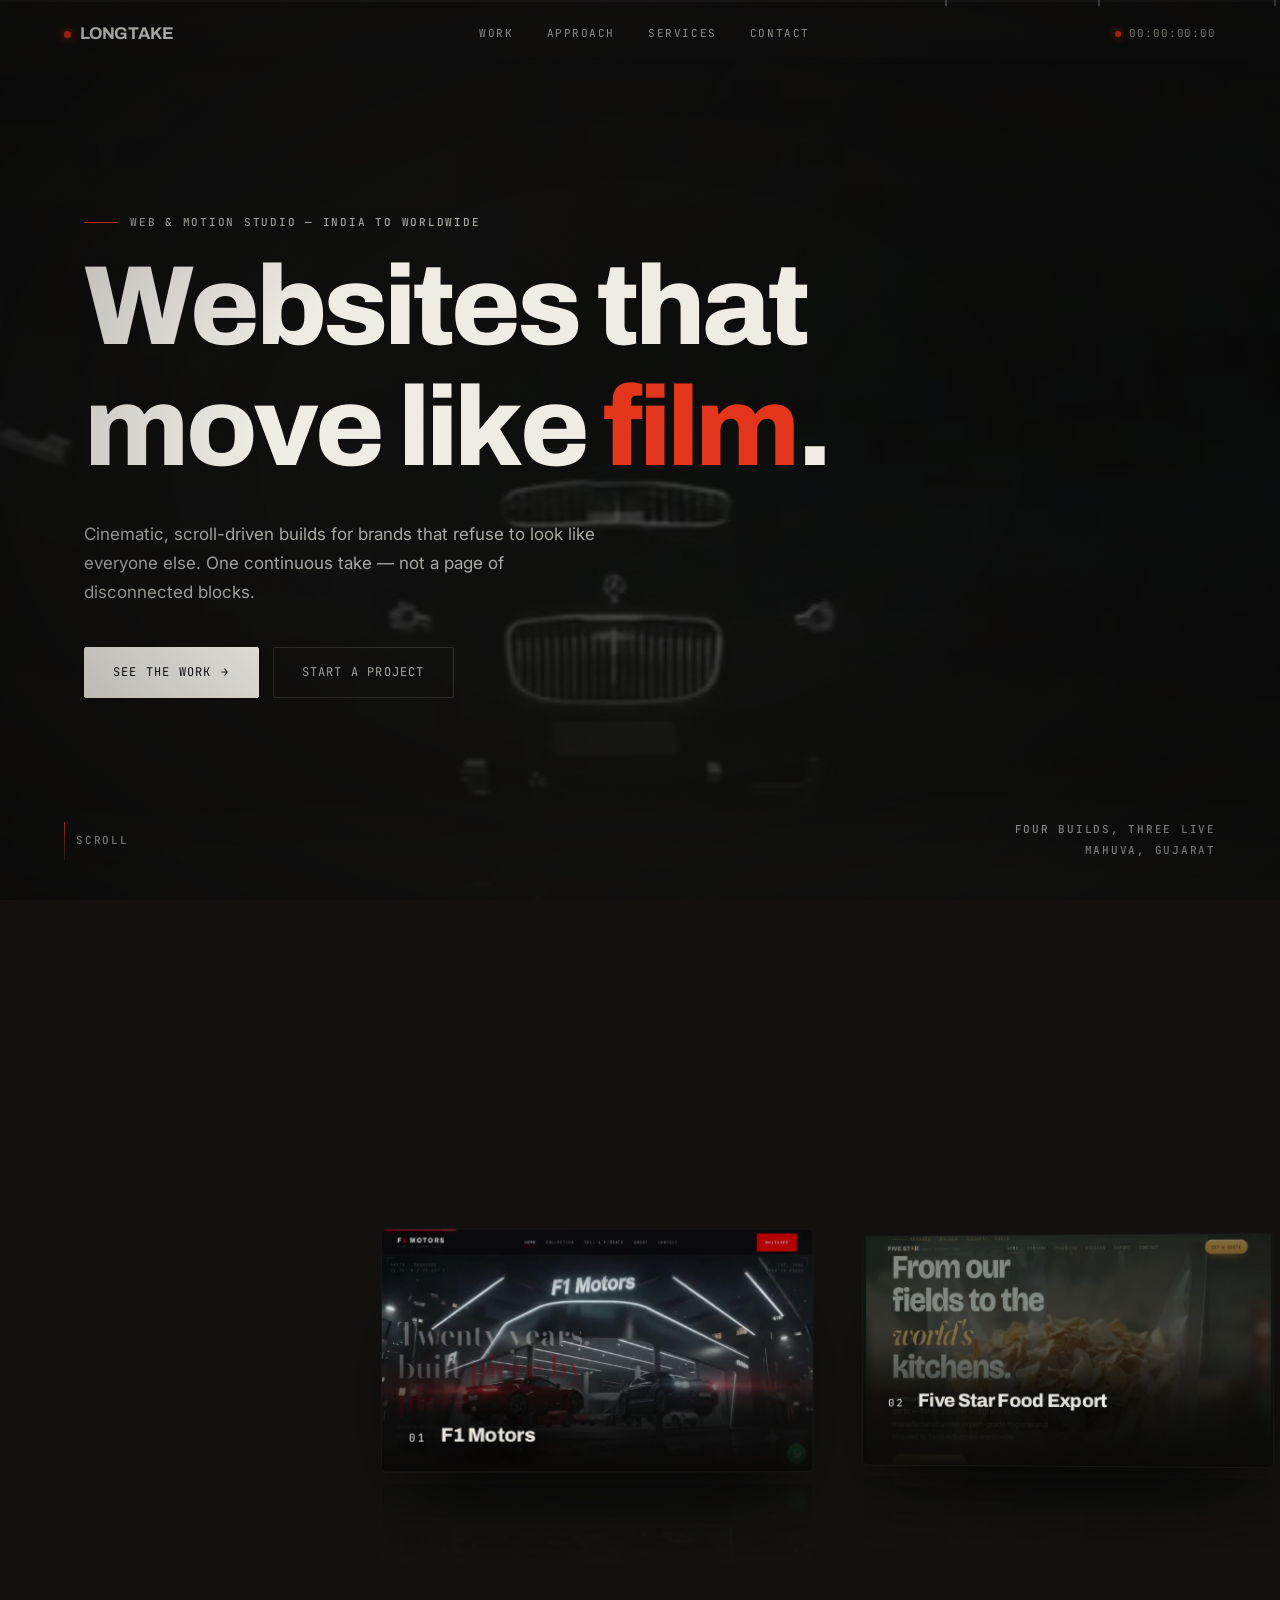
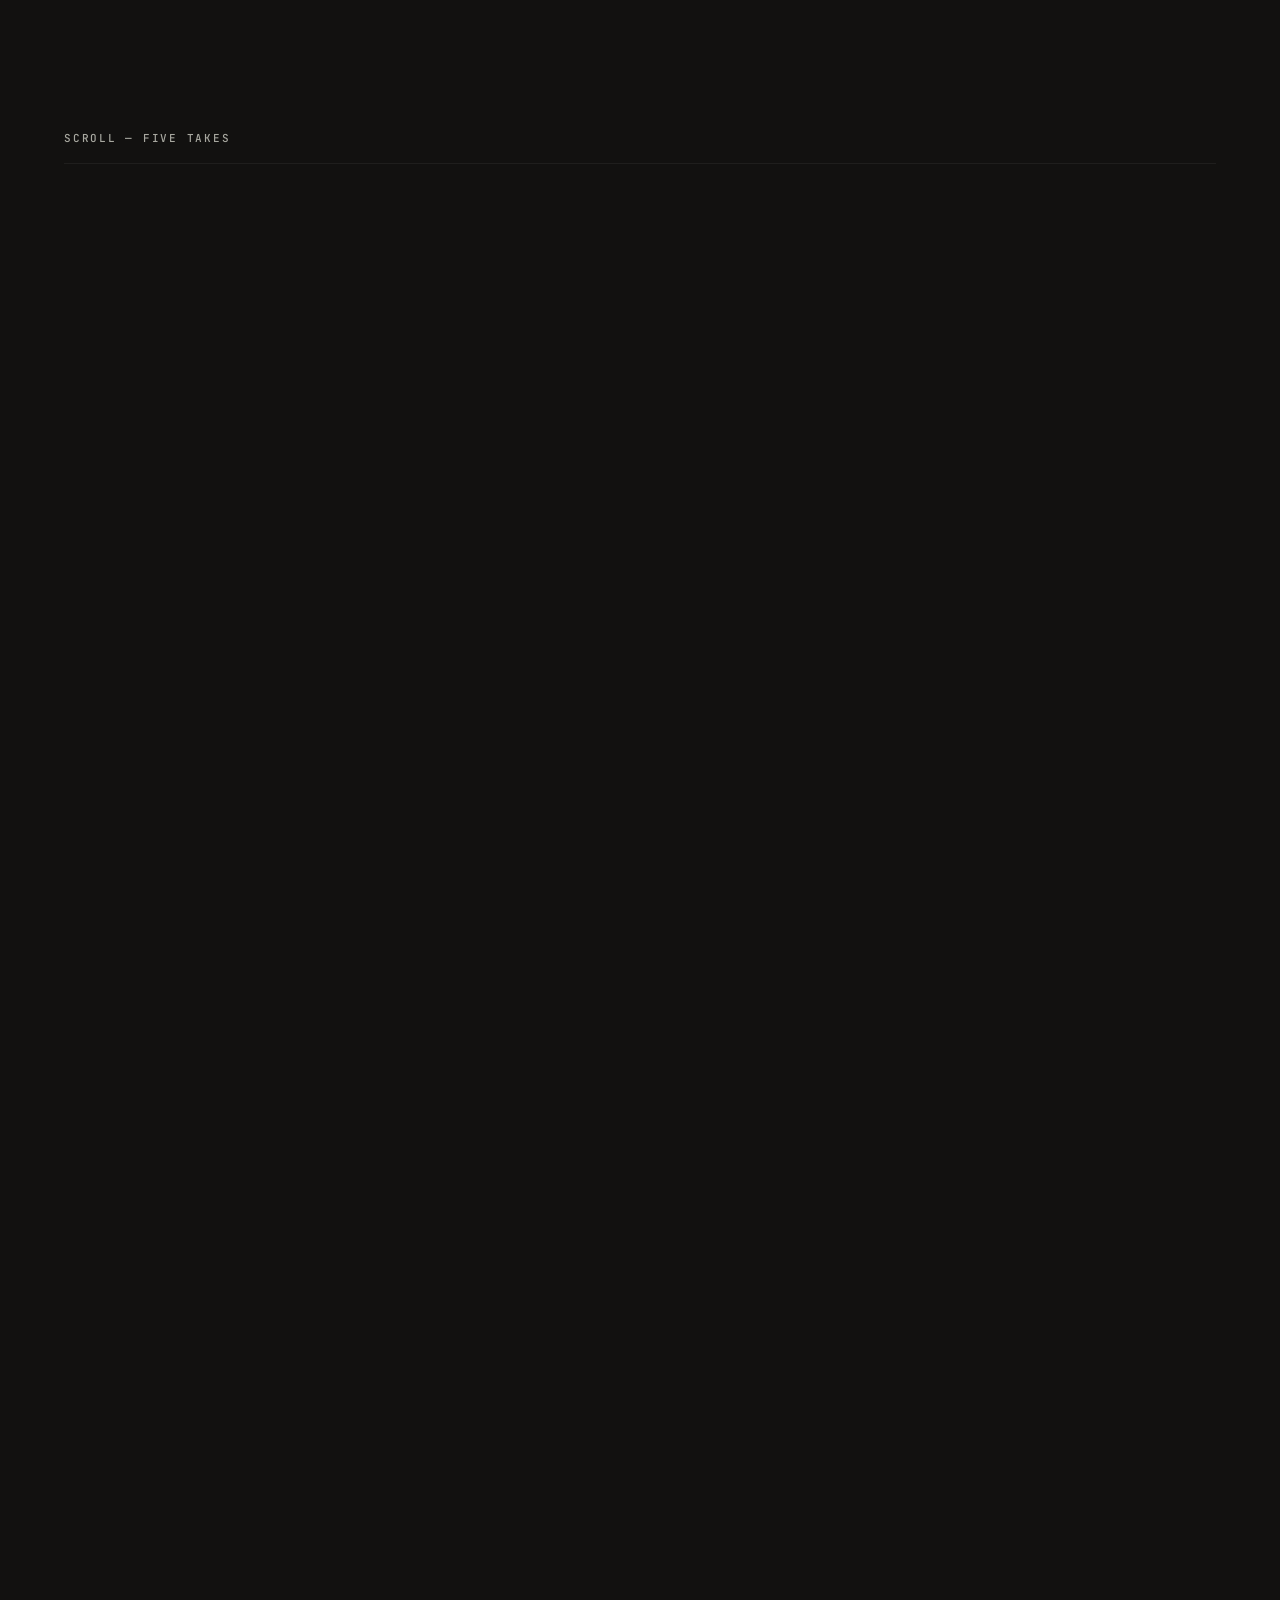
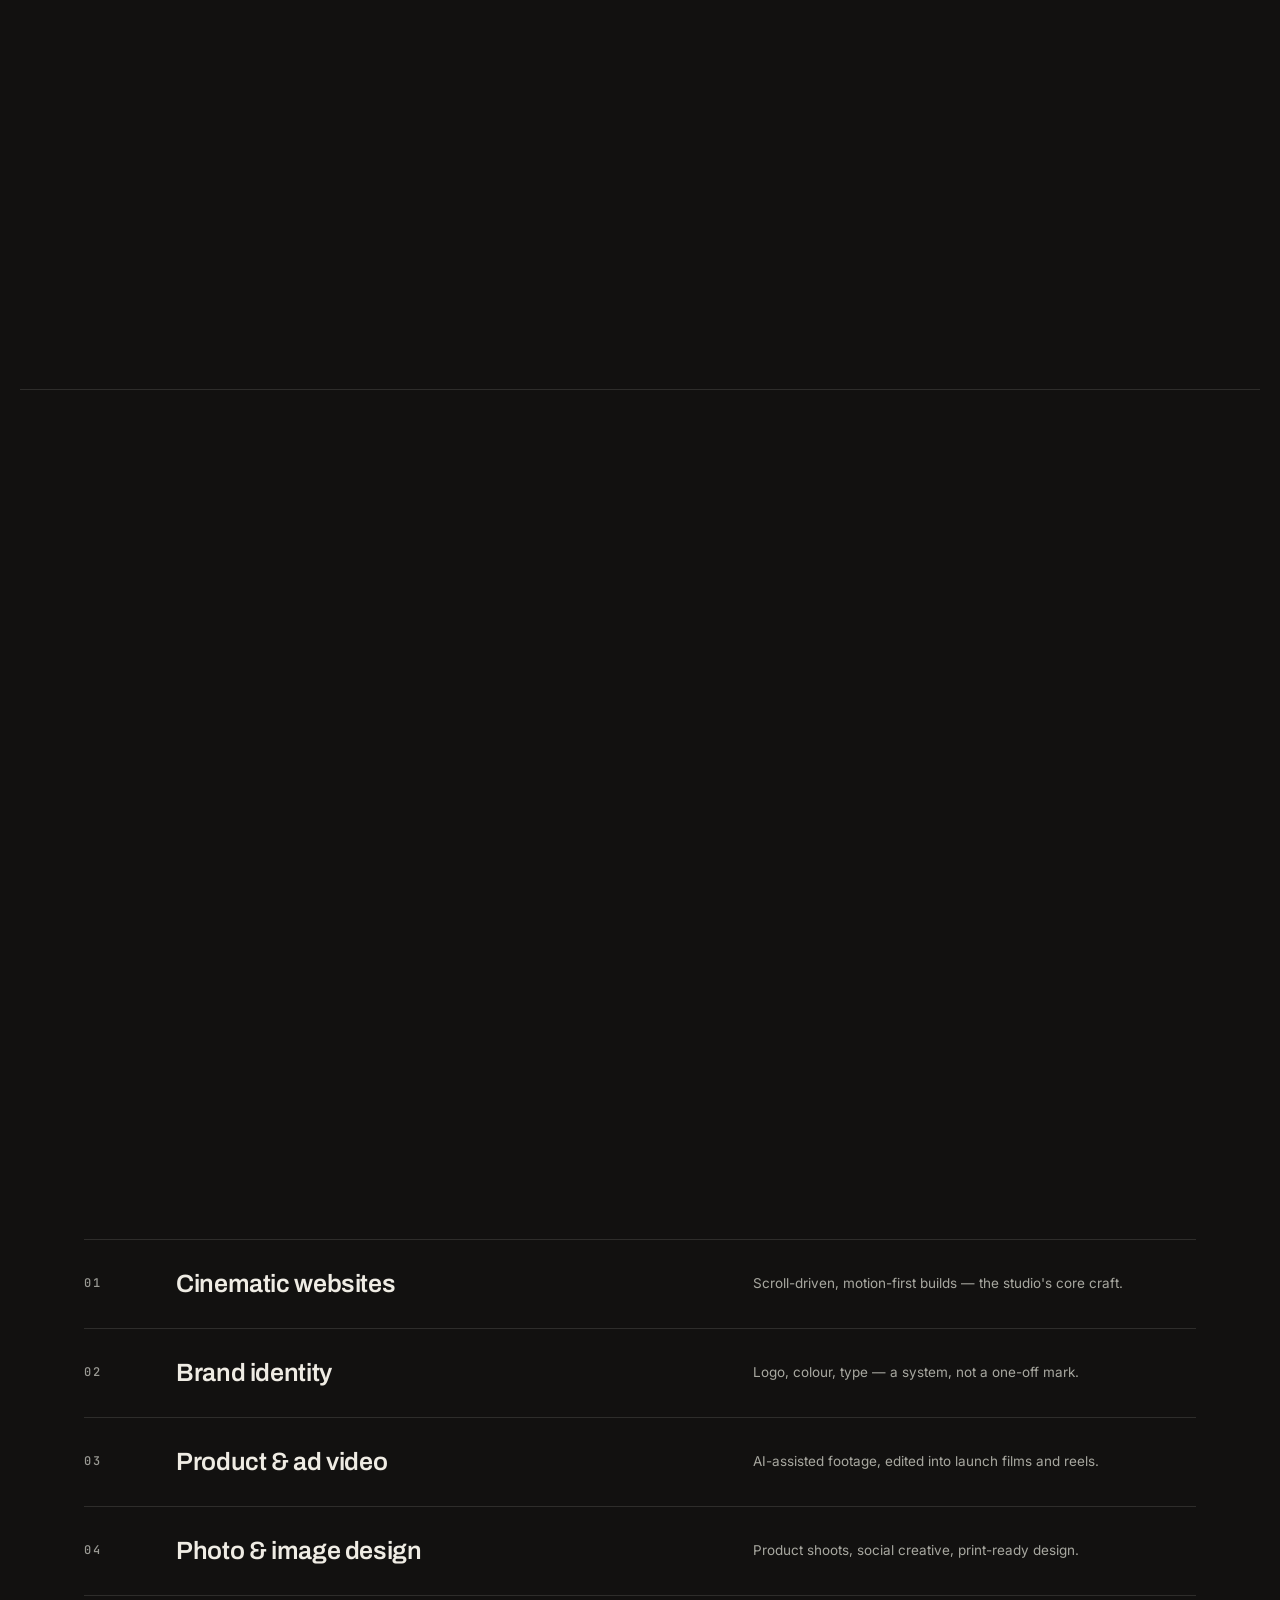
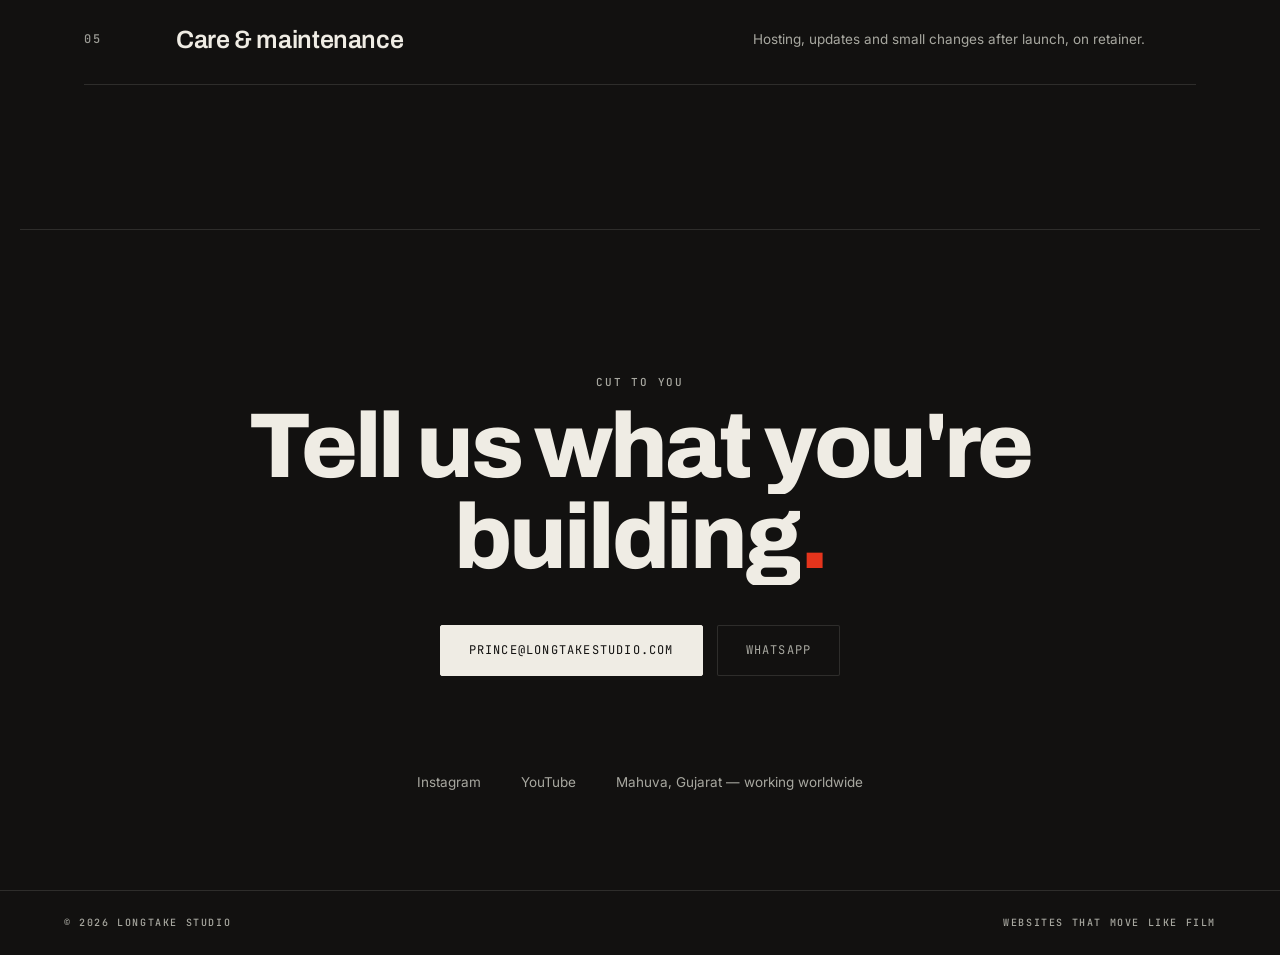
==== commit 2f5d1223: "Rebuild the hero; shrink the reel and fix the scroll stutter Hero - The old one was a single blurred" ====
--- a/index.html
+++ b/index.html
@@ -114,8 +114,10 @@
   <!-- ============================ HERO ============================ -->
   <section class="hero">
     <div class="hero__bg" aria-hidden="true">
-      <img src="assets/posters/hero.jpg" alt="" width="1440" height="622" decoding="async">
-      <video data-src="videos/hero-loop.mp4" data-defer muted loop playsinline preload="none"></video>
+      <div class="hero__plate is-on" style="background-image:url(assets/stills/f1-1.jpg)"></div>
+      <div class="hero__plate" style="background-image:url(assets/stills/fs-1.jpg)"></div>
+      <div class="hero__plate" style="background-image:url(assets/stills/kt-1.jpg)"></div>
+      <div class="hero__plate" style="background-image:url(assets/stills/nx-1.jpg)"></div>
     </div>
 
     <div class="hero__inner">
@@ -124,9 +126,8 @@
         <span class="mono">Web &amp; motion studio — India to worldwide</span>
       </p>
 
-      <h1 class="hero__title h-display">
-        <span class="line"><span>Websites that</span></span>
-        <span class="line"><span>move like <em class="accent" style="font-style:normal">film</em>.</span></span>
+      <h1 class="hero__title h-display" data-hero-title>
+        <span class="hero__line">Websites that</span><span class="hero__line">move like <em class="accent" style="font-style:normal">film</em>.</span>
       </h1>
 
       <p class="hero__sub lede">
@@ -159,7 +160,7 @@
         <a class="slide__link" href="work/f1-motors.html" aria-label="F1 Motors — Client work — Vadodara">
           <div class="slide__frame">
             <img src="assets/posters/f1-motors.jpg" alt="" loading="lazy" decoding="async" width="1280" height="720">
-            <video data-src="videos/f1-motors.mp4" muted loop playsinline preload="none" aria-hidden="true"></video>
+            <video data-src="videos/reel/f1-motors.mp4" muted loop playsinline preload="none" aria-hidden="true"></video>
           </div>
           <div class="slide__cap">
             <span class="slide__num">01</span>
@@ -172,7 +173,7 @@
         <a class="slide__link" href="work/five-star.html" aria-label="Five Star Food Export — Client work — dark theme">
           <div class="slide__frame">
             <img src="assets/posters/five-star.jpg" alt="" loading="lazy" decoding="async" width="1280" height="720">
-            <video data-src="videos/five-star-dark.mp4" muted loop playsinline preload="none" aria-hidden="true"></video>
+            <video data-src="videos/reel/five-star-dark.mp4" muted loop playsinline preload="none" aria-hidden="true"></video>
           </div>
           <div class="slide__cap">
             <span class="slide__num">02</span>
@@ -185,7 +186,7 @@
         <a class="slide__link" href="work/five-star.html" aria-label="Five Star — Light — Same system, inverted surface">
           <div class="slide__frame">
             <img src="assets/posters/five-star-light.jpg" alt="" loading="lazy" decoding="async" width="1280" height="720">
-            <video data-src="videos/five-star-light.mp4" muted loop playsinline preload="none" aria-hidden="true"></video>
+            <video data-src="videos/reel/five-star-light.mp4" muted loop playsinline preload="none" aria-hidden="true"></video>
           </div>
           <div class="slide__cap">
             <span class="slide__num">03</span>
@@ -198,7 +199,7 @@
         <a class="slide__link" href="work/katariya.html" aria-label="Katariya — Client work — Mahuva">
           <div class="slide__frame">
             <img src="assets/posters/katariya.jpg" alt="" loading="lazy" decoding="async" width="1280" height="720">
-            <video data-src="videos/katariya.mp4" muted loop playsinline preload="none" aria-hidden="true"></video>
+            <video data-src="videos/reel/katariya.mp4" muted loop playsinline preload="none" aria-hidden="true"></video>
           </div>
           <div class="slide__cap">
             <span class="slide__num">04</span>
@@ -211,7 +212,7 @@
         <a class="slide__link" href="work/nexus.html" aria-label="NEXUS — Own product — full stack">
           <div class="slide__frame">
             <img src="assets/posters/nexus.jpg" alt="" loading="lazy" decoding="async" width="1280" height="720">
-            <video data-src="videos/nexus.mp4" muted loop playsinline preload="none" aria-hidden="true"></video>
+            <video data-src="videos/reel/nexus.mp4" muted loop playsinline preload="none" aria-hidden="true"></video>
           </div>
           <div class="slide__cap">
             <span class="slide__num">05</span>
@@ -328,6 +329,7 @@
 
 <script src="assets/js/leader.js" defer></script>
 <script src="assets/js/projector.js" defer></script>
+<script src="assets/js/hero.js" defer></script>
 <script src="assets/js/longtake.js" defer></script>
 <script src="assets/js/motion.js" defer></script>
 <script src="assets/js/reel.js" defer></script>
--- a/assets/css/longtake.css
+++ b/assets/css/longtake.css
@@ -366,7 +366,7 @@
   content: ''; position: absolute; inset: 0;
   background:
     /* vertical: keeps the header readable and sinks the footer edge */
-    linear-gradient(180deg, rgba(18,17,16,.72) 0%, rgba(18,17,16,.58) 44%, rgba(18,17,16,.90) 100%),
+    linear-gradient(180deg, rgba(18,17,16,.66) 0%, rgba(18,17,16,.50) 44%, rgba(18,17,16,.88) 100%),
     /* horizontal: heavy over the column the copy occupies, near-clear on the
        right so the footage is actually visible rather than uniformly muddy */
     linear-gradient(90deg, rgba(18,17,16,.66) 0%, rgba(18,17,16,.52) 34%, rgba(18,17,16,.04) 72%);
@@ -790,14 +790,16 @@
 
 .reel__track {
   display: flex; align-items: center;
-  gap: clamp(28px, 4.4vw, 76px);
-  padding-inline: max(var(--gutter), calc(50vw - 30vw));
+  gap: clamp(20px, 2.6vw, 44px);
+  /* Half a viewport minus half a slide, so slide one starts centred and the
+     neighbours are already in frame — the reference shows three at a time. */
+  padding-inline: calc(50vw - min(26vw, 260px));
   will-change: transform;
 }
 
 .slide {
   flex: 0 0 auto;
-  width: clamp(300px, 58vw, 860px);
+  width: clamp(240px, 34vw, 520px);
 }
 
 .slide__link { display: block; position: relative; }
@@ -810,7 +812,7 @@
   box-shadow: 0 50px 90px -40px rgba(0,0,0,.9);
   /* A real reflection of whatever is rendering, video included, for free on
      the compositor. Firefox ignores it and simply shows no reflection. */
-  -webkit-box-reflect: below 8px linear-gradient(transparent 74%, rgba(0,0,0,.26));
+  -webkit-box-reflect: below 10px linear-gradient(transparent 66%, rgba(0,0,0,.34));
   transition: border-color var(--dur-mid) var(--ease);
 }
 
@@ -852,7 +854,7 @@
 
 .slide__title {
   font-family: var(--font-display); font-weight: 800;
-  font-size: clamp(21px, 2.5vw, 38px); letter-spacing: -.035em; line-height: 1;
+  font-size: clamp(17px, 1.55vw, 25px); letter-spacing: -.035em; line-height: 1;
   text-shadow: 0 2px 22px rgba(10,9,8,.85);
 }
 /* Per-letter lift on hover — the caption animates with the slide, not after it */
@@ -903,3 +905,181 @@
   .slide__meta { opacity: 1; transform: none; }
   .slide__frame::after { background: rgba(10,9,8,.12); }
 }
+
+/* ==========================================================================
+   THE STAGE — a project's opening. The build runs large in the middle and
+   the evidence floats around it at different depths, drifting apart as you
+   scroll. It is a contact sheet pinned around a monitor, not a hero banner.
+   ========================================================================== */
+.stage {
+  position: relative;
+  display: grid; place-items: center;
+  padding: calc(var(--header-h) + var(--s-4)) var(--gutter) var(--s-7);
+  overflow: hidden;          /* cards drift; never let them widen the page */
+}
+
+.stage__inner { position: relative; width: min(100%, 1180px); }
+
+/* The running build */
+.stage__plate { position: relative; width: min(100%, 820px); margin-inline: auto; }
+
+.stage__screen {
+  position: relative; z-index: 2; width: 100%;
+  aspect-ratio: 16 / 9;
+  border-radius: 6px; overflow: hidden;
+  background: var(--ink-deep);
+  border: 1px solid var(--line);
+  box-shadow: 0 60px 120px -46px rgba(0,0,0,.95);
+}
+.stage__screen img, .stage__screen video {
+  position: absolute; inset: 0; width: 100%; height: 100%; object-fit: cover;
+}
+.stage__screen video { opacity: 0; transition: opacity .6s var(--ease); }
+.stage__screen video.is-ready { opacity: 1; }
+
+/* Floating evidence. Absolute on wide screens, an honest grid on narrow ones. */
+.stage__card {
+  position: absolute; z-index: 1;
+  border-radius: 4px; overflow: hidden;
+  border: 1px solid var(--line-soft);
+  background: var(--ink-raise);
+  box-shadow: 0 30px 60px -28px rgba(0,0,0,.9);
+  will-change: transform;
+}
+.stage__card img { width: 100%; height: 100%; object-fit: cover; display: block; }
+
+.stage__card--a { width: 26%; aspect-ratio: 4/3;   left: -19%; top: -9%; }
+.stage__card--b { width: 22%; aspect-ratio: 1;     right: -17%; top: 22%; }
+.stage__card--c { width: 29%; aspect-ratio: 16/10; left: -14%; bottom: -17%; }
+
+/* The spec card — type and palette, the way a brand sheet shows them */
+.stage__spec {
+  position: absolute; z-index: 3; right: -13%; bottom: -13%;
+  width: 30%; min-width: 190px;
+  padding: 16px 18px 18px;
+  border-radius: 4px; border: 1px solid var(--line);
+  background: rgba(15,14,13,.92);
+  backdrop-filter: blur(10px); -webkit-backdrop-filter: blur(10px);
+  box-shadow: 0 30px 60px -28px rgba(0,0,0,.9);
+  will-change: transform;
+}
+.stage__spec dt { font-family: var(--font-mono); font-size: 9.5px; letter-spacing: .18em; text-transform: uppercase; color: var(--grey-dim); }
+.stage__spec dd { font-size: 13px; color: var(--bone); margin-bottom: 10px; line-height: 1.35; }
+.stage__spec dd:last-child { margin-bottom: 0; }
+.stage__swatches { display: flex; gap: 6px; margin-top: 2px; }
+.stage__swatches i { width: 18px; height: 18px; border-radius: 2px; border: 1px solid rgba(255,255,255,.12); }
+
+/* Title over the stage */
+.stage__head { position: relative; z-index: 4; text-align: center; margin-bottom: var(--s-4); }
+.stage__head h1 { font-size: clamp(34px, 5.6vw, 70px); }
+.stage__head .mono { display: block; margin-bottom: 14px; }
+
+.stage__logo {
+  position: relative; z-index: 4;
+  margin: var(--s-5) auto 0; text-align: center;
+}
+.stage__logo span {
+  font-family: var(--font-display); font-weight: 700;
+  font-size: clamp(20px, 2.6vw, 30px); letter-spacing: .04em;
+  color: var(--grey);
+}
+
+@media (max-width: 900px) {
+  .stage { min-height: 0; padding-bottom: var(--s-5); overflow: visible; }
+  .stage__card, .stage__spec {
+    position: static; width: auto; margin: 0;
+    transform: none !important;
+  }
+  .stage__evidence {
+    display: grid; grid-template-columns: repeat(2, 1fr);
+    gap: 12px; margin-top: var(--s-3);
+  }
+  .stage__card--a, .stage__card--b, .stage__card--c { aspect-ratio: 4/3; }
+  .stage__spec { grid-column: 1 / -1; }
+}
+@media (min-width: 901px) { .stage__evidence { display: contents; } }
+
+@media (prefers-reduced-motion: reduce) {
+  .stage__card, .stage__spec { transform: none !important; }
+}
+
+.case-intro { padding: var(--s-5) 0 var(--s-2); }
+.case-intro .lede { max-width: 62ch; }
+.stage__back { display: inline-flex; align-items: center; gap: 9px; margin-bottom: var(--s-3); }
+
+/* ==========================================================================
+   HERO v2 — the first shot.
+
+   The old hero was one blurred loop behind large type: legible, but it said
+   nothing. This one opens on the studio's actual work — a slow montage of the
+   builds, drifting — and the headline assembles rather than fading in.
+   Stills, not video: four simultaneous decodes behind a headline is exactly
+   the cost this page cannot afford, and a still holds a slow drift better.
+   ========================================================================== */
+.hero__plate {
+  position: absolute; inset: -6%;
+  background-size: cover; background-position: center;
+  opacity: 0;
+  transform: scale(1.06);
+  transition: opacity 2.4s var(--ease-soft);
+  will-change: opacity, transform;
+}
+.hero__plate.is-on {
+  opacity: 1;
+  /* The drift only runs on the plate that is showing, so there is never more
+     than one animated layer at a time. */
+  animation: hero-drift 16s linear forwards;
+}
+@keyframes hero-drift {
+  from { transform: scale(1.04) translate3d(0, 0, 0); }
+  to   { transform: scale(1.13) translate3d(-1.4%, -1.2%, 0); }
+}
+
+/* Headline: per-character, masked, arriving out of soft focus. */
+.hero__title .ch {
+  display: inline-block;
+  /* Inline-blocks sit on the baseline and carry their own ~1.2em box, which
+     inflated every line to roughly double height. Pin both so the mask is
+     exactly one line tall. */
+  line-height: .93;
+  vertical-align: top;
+  transform: translateY(102%) rotate(2.2deg);
+  filter: blur(9px);
+  opacity: 0;
+  transition:
+    transform 1.15s var(--ease),
+    filter    .95s var(--ease),
+    opacity   .75s var(--ease);
+  transition-delay: calc(var(--i) * 26ms);
+}
+/* The line masks are block-level, so the whitespace between them in the markup
+   forms an anonymous line box that inherits the title's line-height and shows
+   up as a phantom gap between the two lines. Zero it on the parent and set the
+   real leading on the masks themselves. */
+.hero__title { line-height: 0; }
+.hero__line { display: block; overflow: hidden; line-height: .95; padding-bottom: .12em; }
+.is-loaded .hero__title .ch { transform: none; filter: blur(0); opacity: 1; }
+
+/* The eyebrow rule draws itself */
+.hero__eyebrow .bar { transform-origin: left; }
+
+/* A single light sweep across the headline as it settles — one gesture, not
+   a decoration that repeats. */
+.hero__inner::after {
+  content: ''; position: absolute; inset: 0; pointer-events: none;
+  background: linear-gradient(105deg, transparent 42%, rgba(239,236,228,.09) 50%, transparent 58%);
+  transform: translateX(-120%);
+  opacity: 0;
+}
+.is-loaded .hero__inner::after { animation: hero-sweep 1.9s var(--ease-soft) .55s 1; }
+@keyframes hero-sweep {
+  0%   { transform: translateX(-120%); opacity: 0; }
+  35%  { opacity: 1; }
+  100% { transform: translateX(120%);  opacity: 0; }
+}
+
+@media (prefers-reduced-motion: reduce) {
+  .hero__plate.is-on { animation: none; transform: scale(1.02); }
+  .hero__title .ch { transform: none !important; filter: none !important; opacity: 1 !important; }
+  .is-loaded .hero__inner::after { animation: none; }
+}
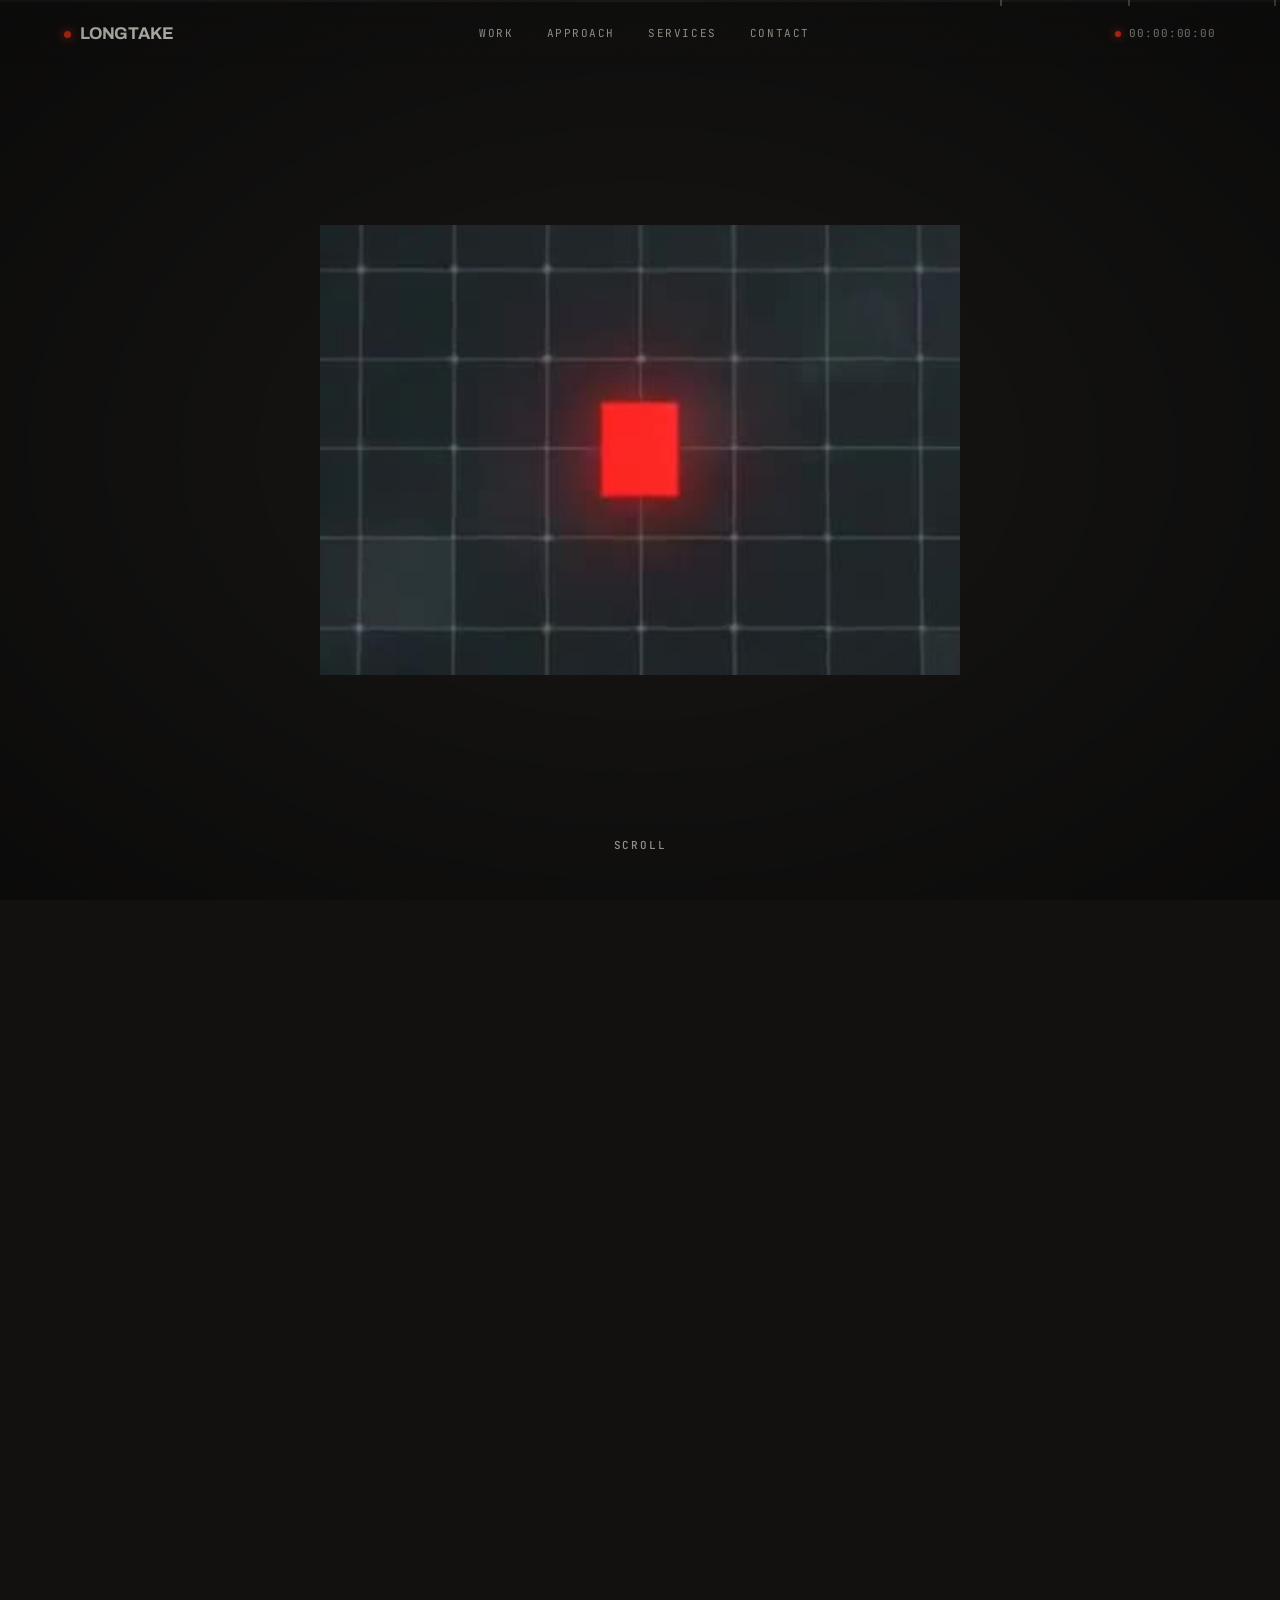
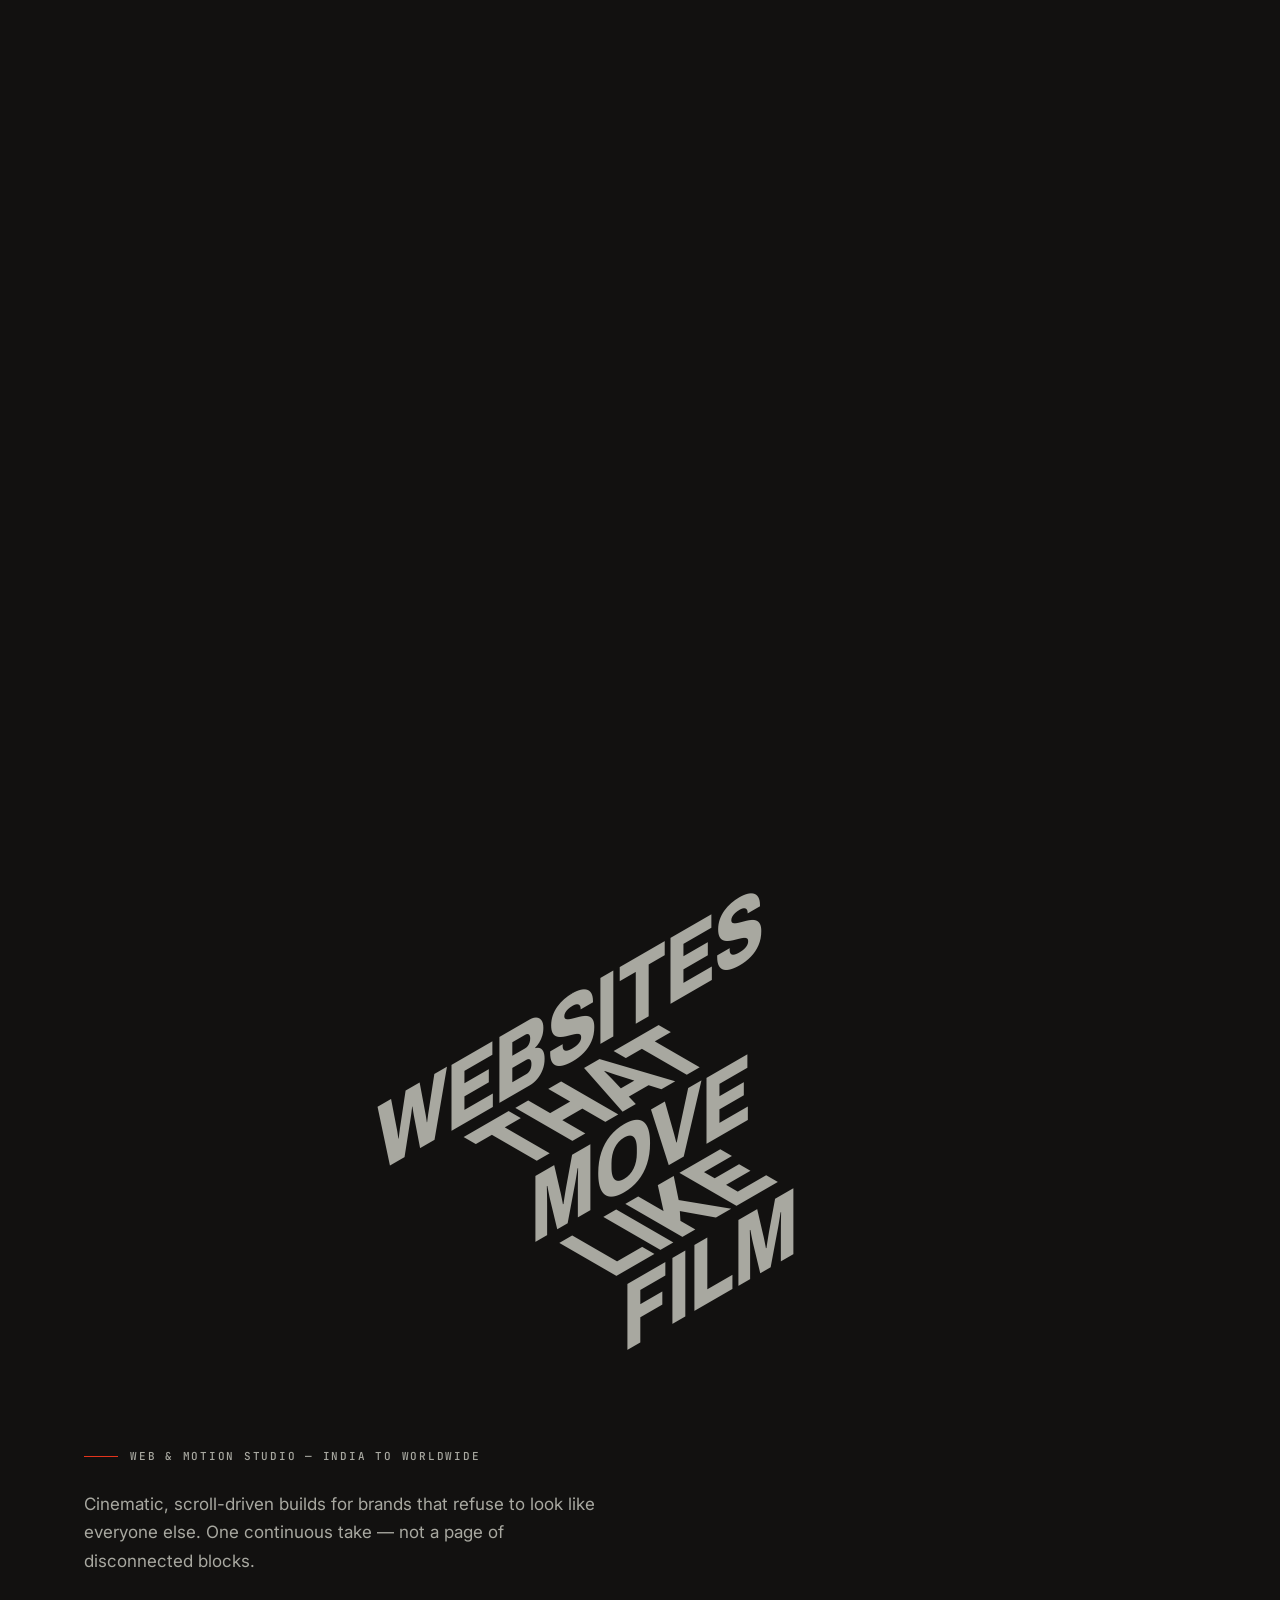
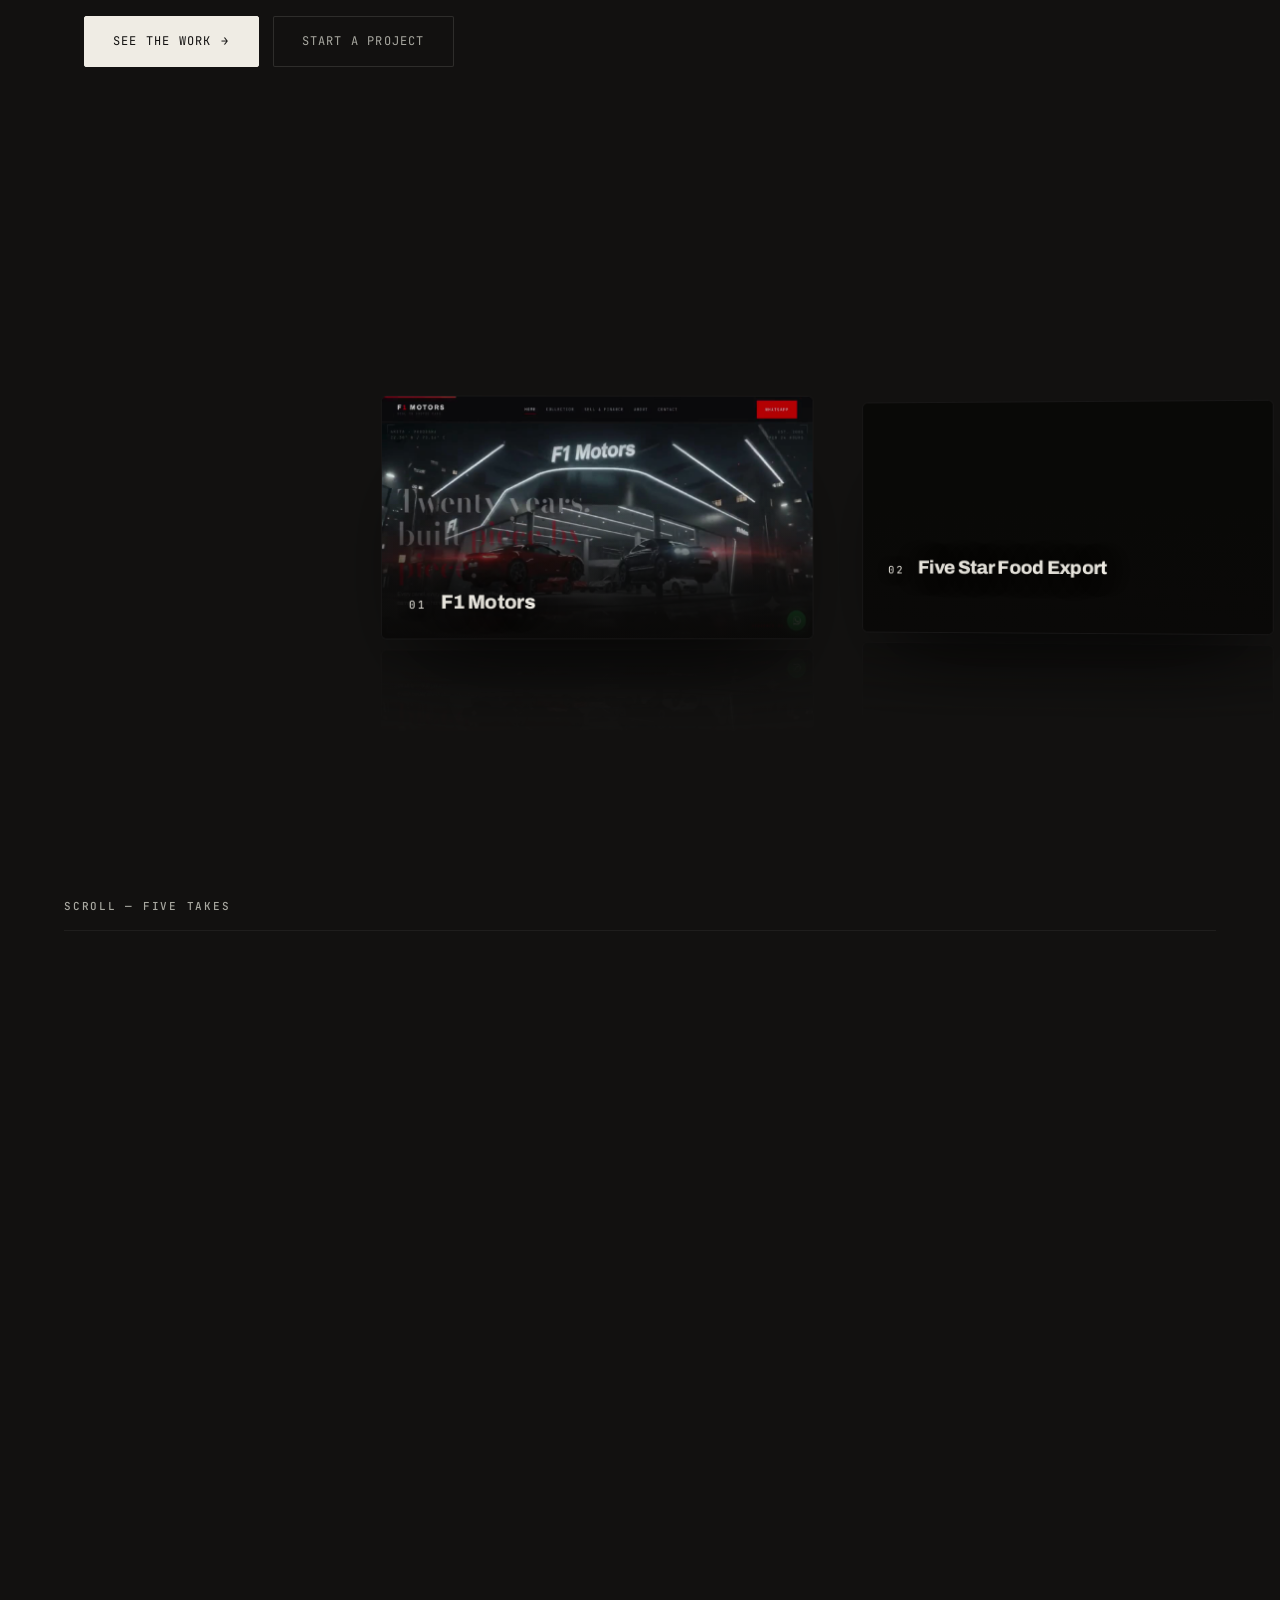
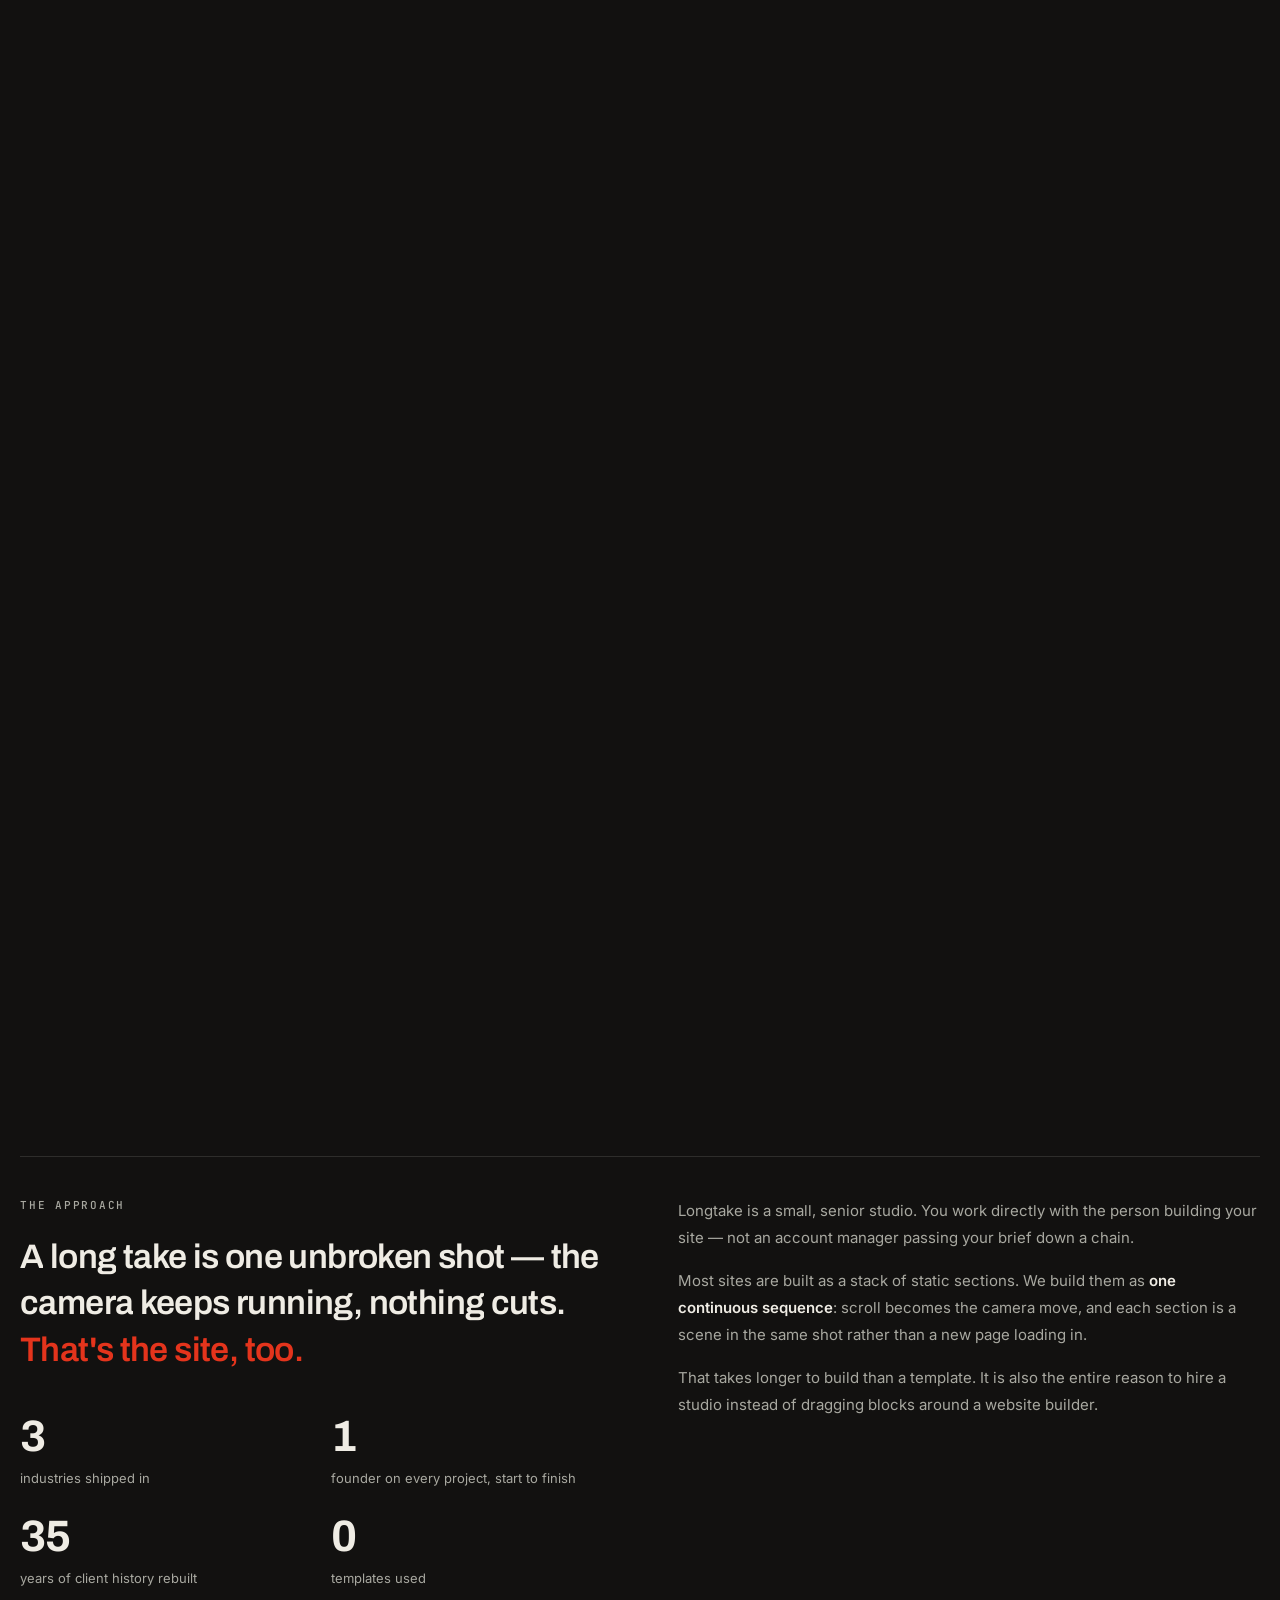
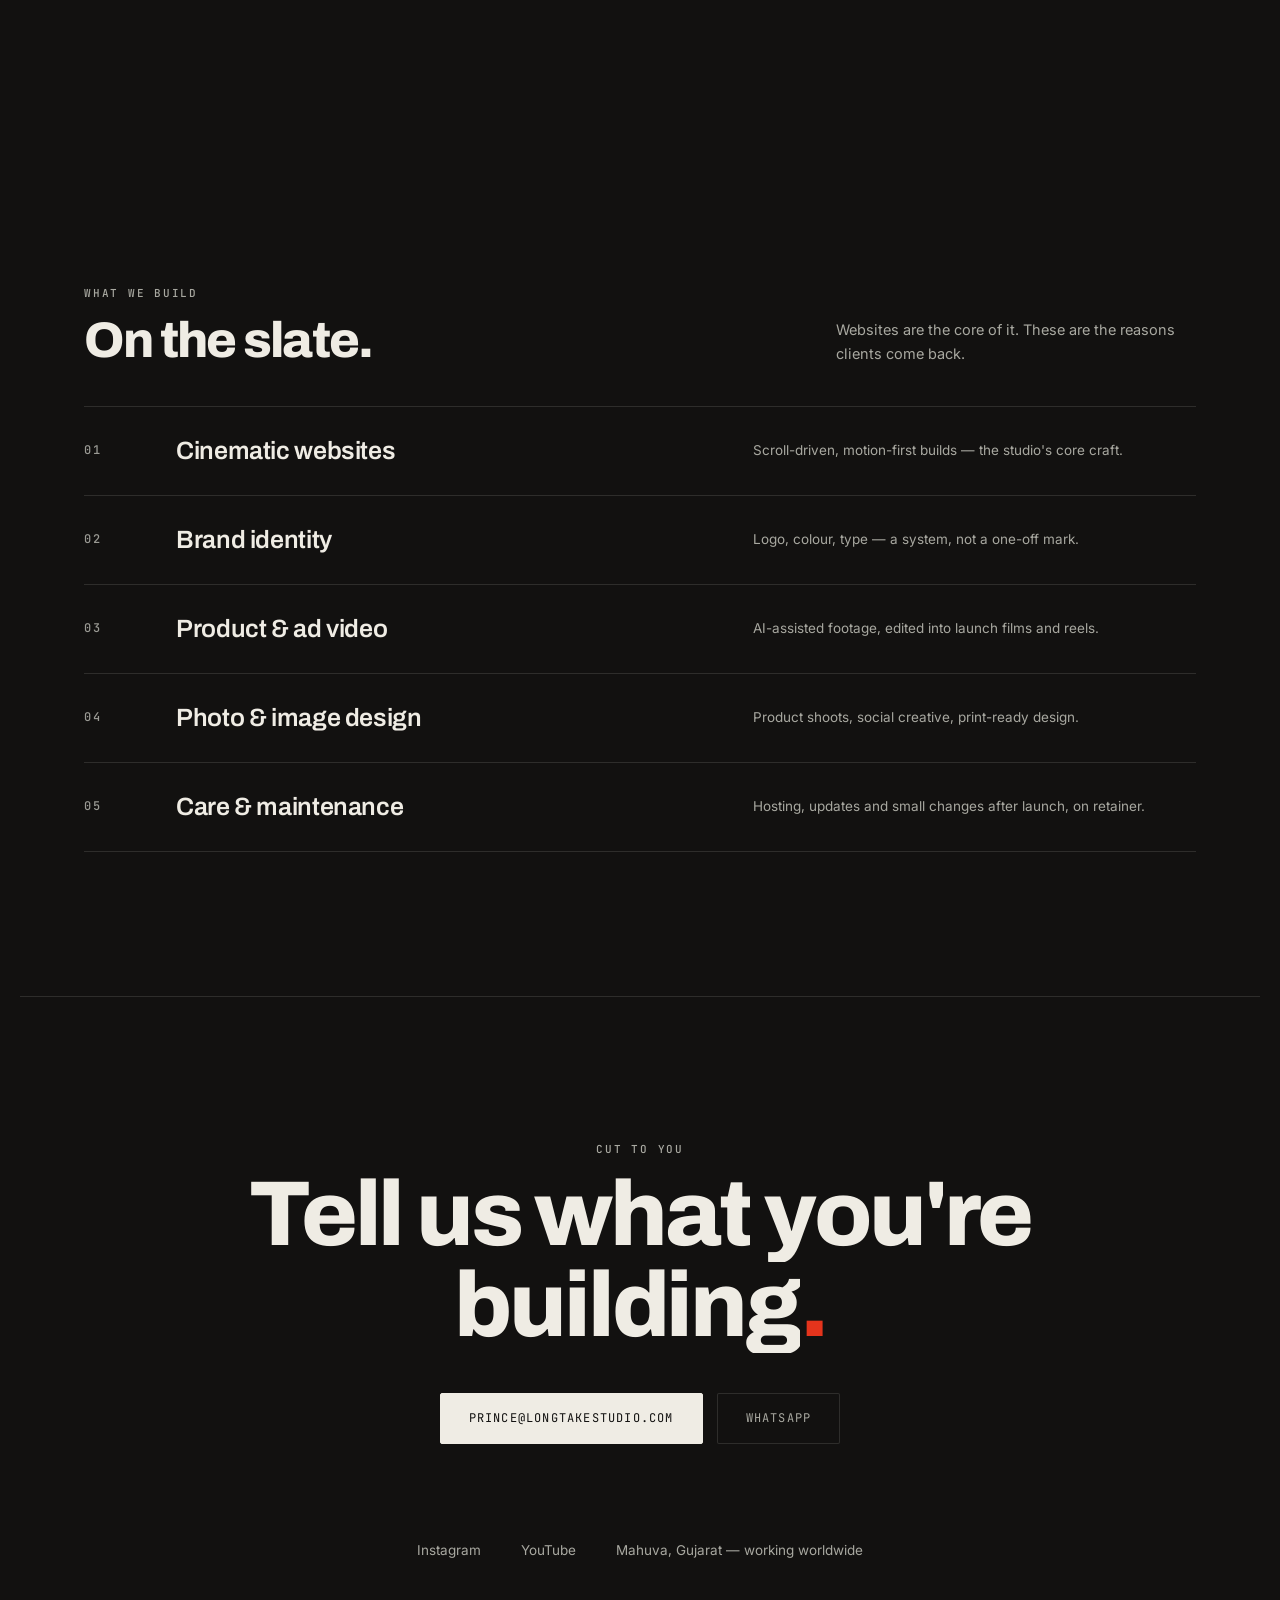
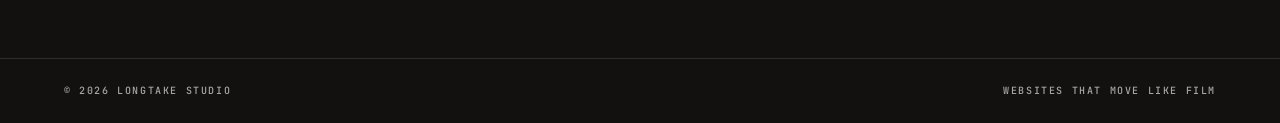
==== commit 2dd371fc: "Hero becomes the aperture; add the layered statement Uses the studio's own title card as the hero an" ====
--- a/index.html
+++ b/index.html
@@ -111,45 +111,45 @@
 
 <main id="main">
 
-  <!-- ============================ HERO ============================ -->
-  <section class="hero">
-    <div class="hero__bg" aria-hidden="true">
-      <div class="hero__plate is-on" style="background-image:url(assets/stills/f1-1.jpg)"></div>
-      <div class="hero__plate" style="background-image:url(assets/stills/fs-1.jpg)"></div>
-      <div class="hero__plate" style="background-image:url(assets/stills/kt-1.jpg)"></div>
-      <div class="hero__plate" style="background-image:url(assets/stills/nx-1.jpg)"></div>
-    </div>
-
-    <div class="hero__inner">
+  <!-- ========================== THE APERTURE ========================== -->
+  <section class="aperture" data-aperture="1500" aria-label="Longtake Studio">
+    <div class="aperture__sticky">
+    <div class="aperture__stage">
+      <div class="aperture__media">
+        <img src="assets/posters/hero-longtake.jpg" alt="Longtake Studio title card" width="1280" height="720" decoding="async">
+        <video data-src="videos/hero-longtake.mp4" muted loop playsinline preload="none" aria-hidden="true"></video>
+      </div>
+      <div class="aperture__marks" aria-hidden="true"><i></i><i></i><i></i><i></i></div>
+    </div>
+    <p class="aperture__cue mono"><span>Scroll</span></p>
+    </div>
+  </section>
+
+  <!-- ========================= THE STATEMENT ========================= -->
+  <section class="wrap" aria-label="What the studio does">
+    <ul class="layered" data-layered>
+        <li class="layered__row"><p> </p><p>WEBSITES</p></li>
+        <li class="layered__row"><p>WEBSITES</p><p>THAT</p></li>
+        <li class="layered__row"><p>THAT</p><p>MOVE</p></li>
+        <li class="layered__row"><p>MOVE</p><p>LIKE</p></li>
+        <li class="layered__row"><p>LIKE</p><p>FILM</p></li>
+        <li class="layered__row"><p>FILM</p><p> </p></li>
+    </ul>
+
+    <div class="hero__inner" style="padding-inline:0">
       <p class="hero__eyebrow">
         <span class="bar" aria-hidden="true"></span>
         <span class="mono">Web &amp; motion studio — India to worldwide</span>
       </p>
-
-      <h1 class="hero__title h-display" data-hero-title>
-        <span class="hero__line">Websites that</span><span class="hero__line">move like <em class="accent" style="font-style:normal">film</em>.</span>
-      </h1>
-
       <p class="hero__sub lede">
         Cinematic, scroll-driven builds for brands that refuse to look like everyone else.
         One continuous take — not a page of disconnected blocks.
       </p>
-
       <div class="hero__cta">
         <a href="#work" class="btn btn--primary">See the work <span class="btn__arrow" aria-hidden="true">→</span></a>
         <a href="#contact" class="btn btn--ghost">Start a project</a>
       </div>
     </div>
-
-    <div class="hero__meta">
-      <span class="mono">Four builds, three live</span>
-      <span class="mono">Mahuva, Gujarat</span>
-    </div>
-
-    <p class="scroll-cue">
-      <span class="rail" aria-hidden="true"></span>
-      <span class="mono">Scroll</span>
-    </p>
   </section>
 
   <!-- ============================ THE REEL ============================ -->
@@ -329,9 +329,9 @@
 
 <script src="assets/js/leader.js" defer></script>
 <script src="assets/js/projector.js" defer></script>
-<script src="assets/js/hero.js" defer></script>
 <script src="assets/js/longtake.js" defer></script>
 <script src="assets/js/motion.js" defer></script>
+<script src="assets/js/aperture.js" defer></script>
 <script src="assets/js/reel.js" defer></script>
 </body>
 </html>
--- a/assets/css/longtake.css
+++ b/assets/css/longtake.css
@@ -1083,3 +1083,131 @@
   .hero__title .ch { transform: none !important; filter: none !important; opacity: 1 !important; }
   .is-loaded .hero__inner::after { animation: none; }
 }
+
+/* ==========================================================================
+   HERO v3 — the aperture.
+
+   A port of the smooth-scroll-hero pattern to vanilla: a sticky full-screen
+   layer whose clip-path window opens from a small rectangle to the full frame
+   as you scroll, while the media inside scales 170% -> 100%.
+
+   The original is React + framer-motion; this site has no build step, so the
+   two animated values are mapped from scroll directly. Same two values, same
+   curve, none of the dependencies.
+
+   The media is the studio's own title card, so the window opening on it reads
+   as an aperture rather than a stock parallax trick.
+   ========================================================================== */
+.aperture { position: relative; width: 100%; }
+
+.aperture__sticky { position: sticky; top: 0; height: 100svh; width: 100%; }
+
+.aperture__stage {
+  position: absolute; inset: 0;
+  background: var(--ink-deep);
+  overflow: hidden;
+  /* Set by JS; this is the closed state so the first paint is already right. */
+  clip-path: polygon(25% 25%, 75% 25%, 75% 75%, 25% 75%);
+  will-change: clip-path;
+}
+
+.aperture__media { position: absolute; inset: 0; overflow: hidden; }
+.aperture__media img,
+.aperture__media video {
+  position: absolute; top: 50%; left: 50%;
+  width: 100%; height: 100%;
+  object-fit: cover;
+  /* 1.35 rather than the reference's 1.7: this media is a wordmark, and at
+     1.7 the closed aperture crops it mid-letter, which reads as a bug. */
+  transform: translate(-50%, -50%) scale(1.35);
+  transform-origin: center;
+  will-change: transform;
+}
+.aperture__media video { opacity: 0; transition: opacity .7s var(--ease); }
+.aperture__media video.is-ready { opacity: 1; }
+
+/* Framing marks on the aperture itself — the same corner language as the
+   leader and the project stages. */
+.aperture__marks { position: absolute; inset: 0; pointer-events: none; z-index: 2; }
+.aperture__marks i {
+  position: absolute; width: 26px; height: 26px;
+  border: 1px solid rgba(239,236,228,.45);
+}
+.aperture__marks i:nth-child(1) { top: 22px;    left: 22px;  border-right: 0; border-bottom: 0; }
+.aperture__marks i:nth-child(2) { top: 22px;    right: 22px; border-left: 0;  border-bottom: 0; }
+.aperture__marks i:nth-child(3) { bottom: 22px; left: 22px;  border-right: 0; border-top: 0; }
+.aperture__marks i:nth-child(4) { bottom: 22px; right: 22px; border-left: 0;  border-top: 0; }
+
+/* Outside the stage: inside it, the clip hides the cue exactly when it is
+   the only instruction on screen. */
+.aperture__cue {
+  position: absolute; left: 50%; bottom: clamp(24px, 5vh, 54px);
+  transform: translateX(-50%); z-index: 3;
+  display: flex; align-items: center; gap: 10px;
+  transition: opacity .5s var(--ease);
+}
+
+/* No JS, or reduced motion: the aperture is simply open. */
+.no-js .aperture__stage,
+html:not(.has-aperture) .aperture__stage { clip-path: none; }
+.no-js .aperture__sticky,
+html:not(.has-aperture) .aperture__sticky { position: relative; }
+.no-js .aperture__media img, .no-js .aperture__media video,
+html:not(.has-aperture) .aperture__media img,
+html:not(.has-aperture) .aperture__media video { transform: translate(-50%, -50%) scale(1); }
+.no-js .aperture, html:not(.has-aperture) .aperture { height: auto !important; }
+
+@media (prefers-reduced-motion: reduce) {
+  .aperture__stage { clip-path: none !important; }
+  .aperture__media img, .aperture__media video { transform: translate(-50%,-50%) scale(1) !important; }
+}
+
+/* ==========================================================================
+   LAYERED TEXT — an isometric stack where each row slides to reveal the next.
+
+   Ported from the GSAP original. The stagger is a CSS transition-delay per
+   row rather than a timeline, which needs no library and cannot desync.
+   ========================================================================== */
+.layered {
+  --row-h: clamp(34px, 5.4vw, 60px);
+  --row-step: 35px;
+  display: flex; flex-direction: column; align-items: center;
+  padding: var(--s-7) 0;
+  font-family: var(--font-display); font-weight: 800;
+  font-size: clamp(30px, 6.2vw, 72px);
+  letter-spacing: -.02em; text-transform: uppercase;
+  color: var(--bone);
+  cursor: pointer; list-style: none;
+  -webkit-font-smoothing: antialiased;
+}
+
+.layered__row {
+  height: var(--row-h);
+  overflow: hidden;
+  position: relative;
+}
+/* Alternating shears are what make the stack read as an isometric solid. */
+.layered__row:nth-child(odd)  { transform: translateX(var(--x)) skew(60deg, -30deg) scaleY(.66667); }
+.layered__row:nth-child(even) { transform: translateX(var(--x)) skew(0deg, -30deg)  scaleY(1.33333); }
+
+.layered__row p {
+  height: var(--row-h);
+  line-height: calc(var(--row-h) - 5px);
+  padding-inline: 15px;
+  margin: 0; white-space: nowrap;
+  transform: translateY(0);
+  transition: transform .8s var(--ease);
+  transition-delay: calc(var(--i) * 80ms);
+}
+.layered:hover .layered__row p,
+.layered:focus-within .layered__row p { transform: translateY(calc(var(--row-h) * -1)); }
+
+.layered__row p:first-child { color: var(--grey); }
+.layered__row p:last-child  { color: var(--bone); }
+
+@media (max-width: 760px) { .layered { --row-step: 20px; } }
+
+@media (prefers-reduced-motion: reduce) {
+  .layered__row p { transition: none; }
+  .layered:hover .layered__row p { transform: none; }
+}
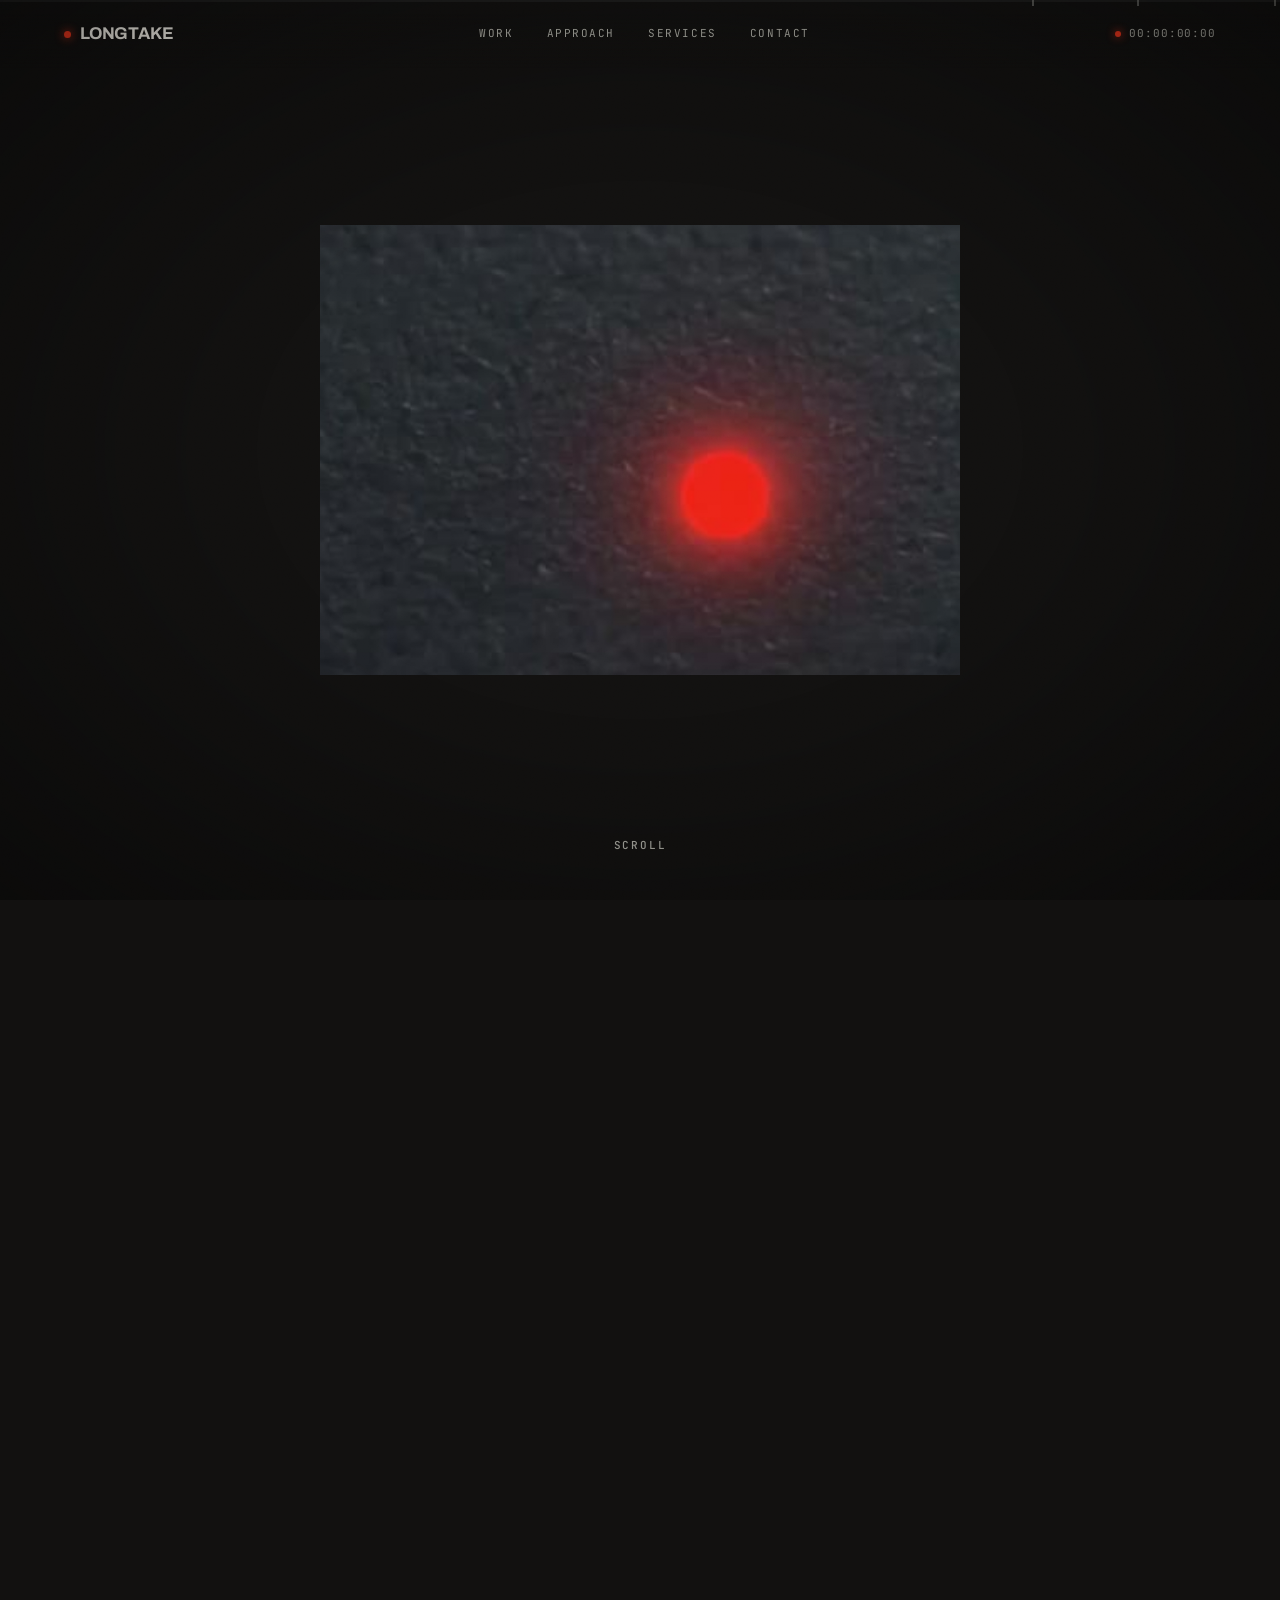
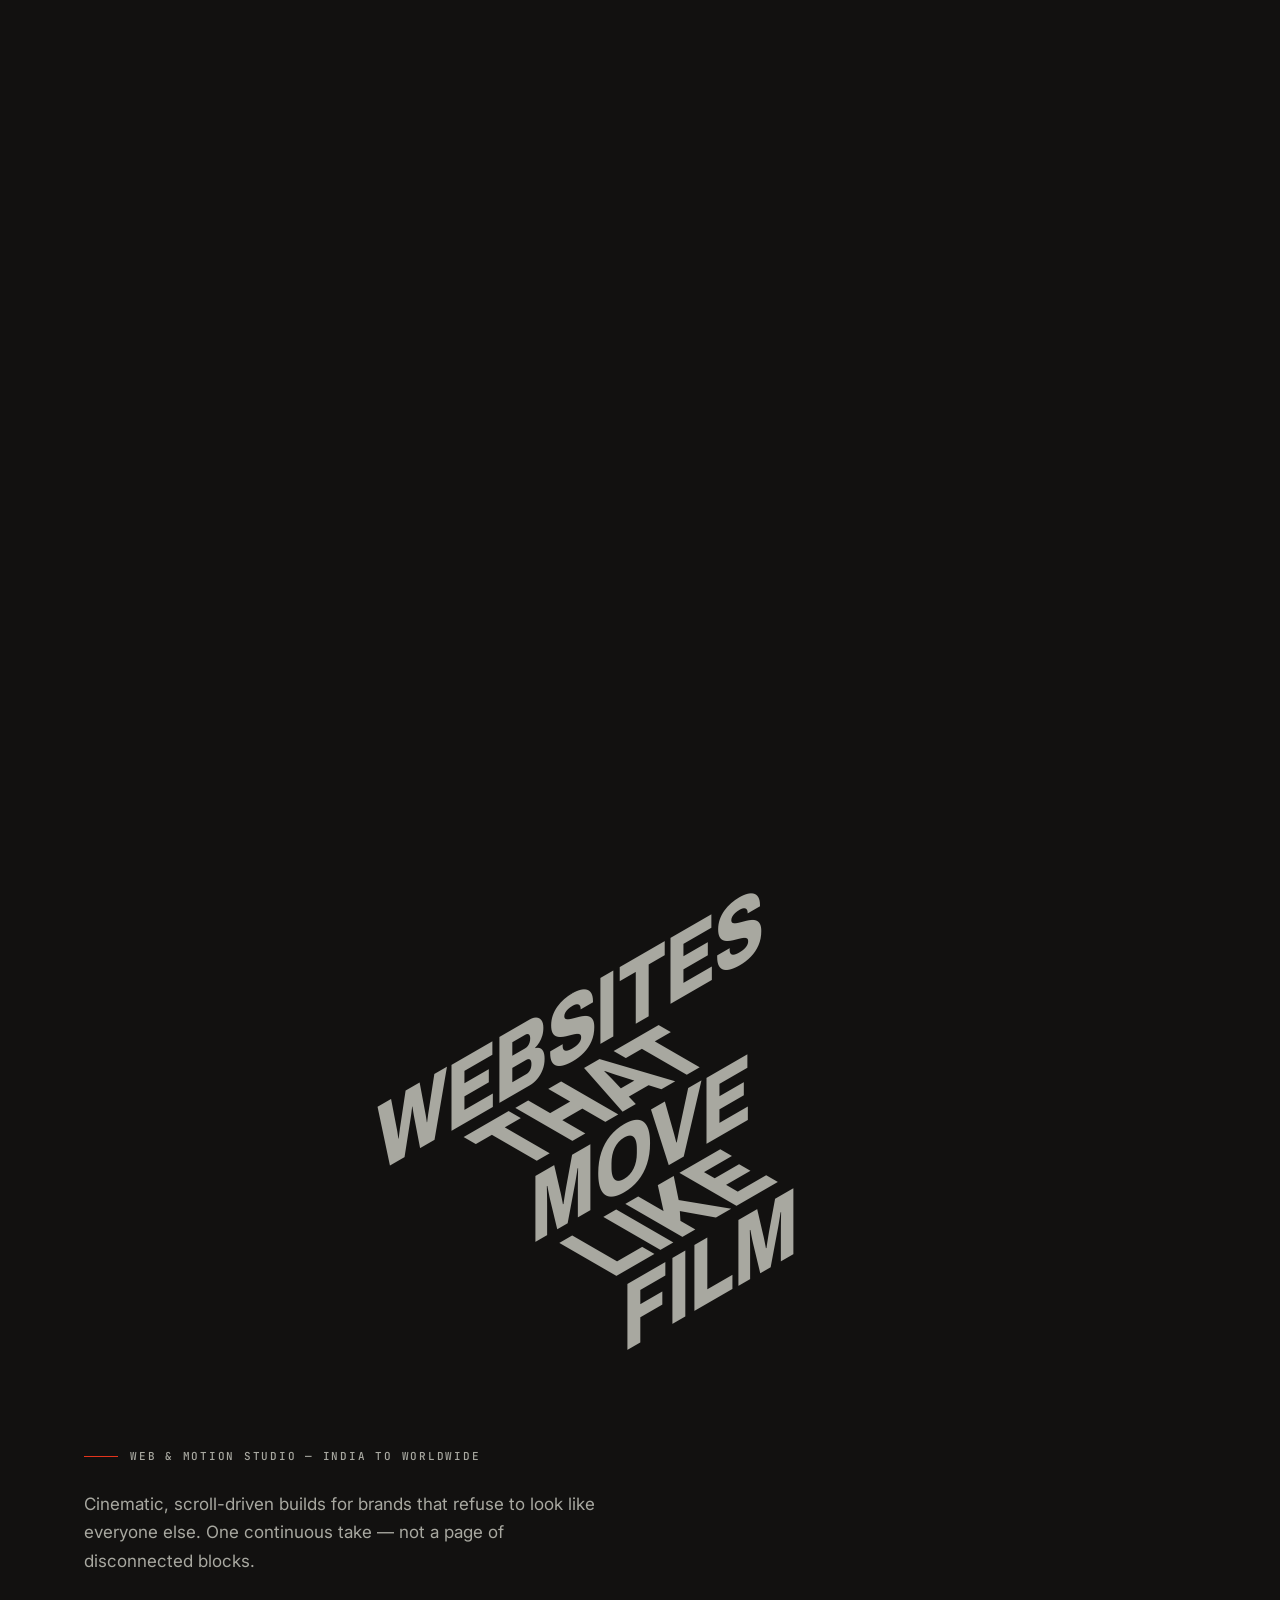
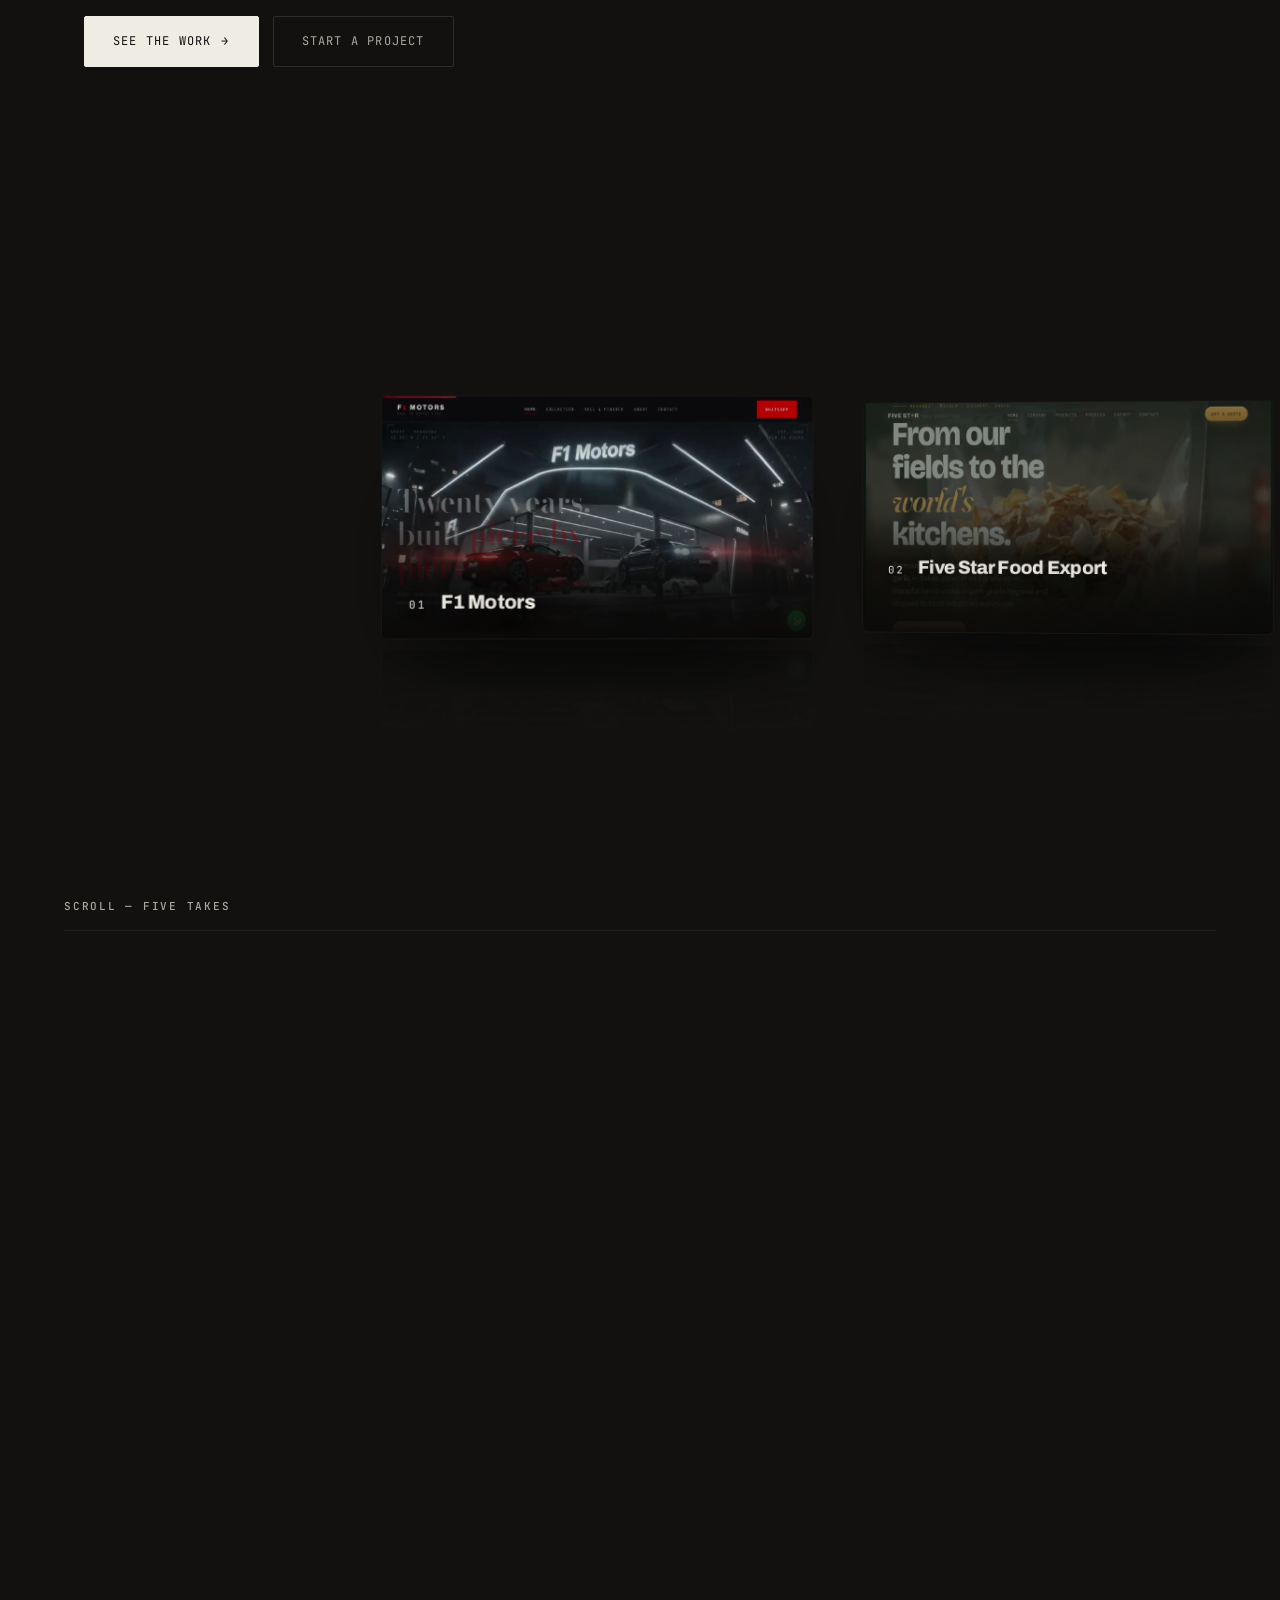
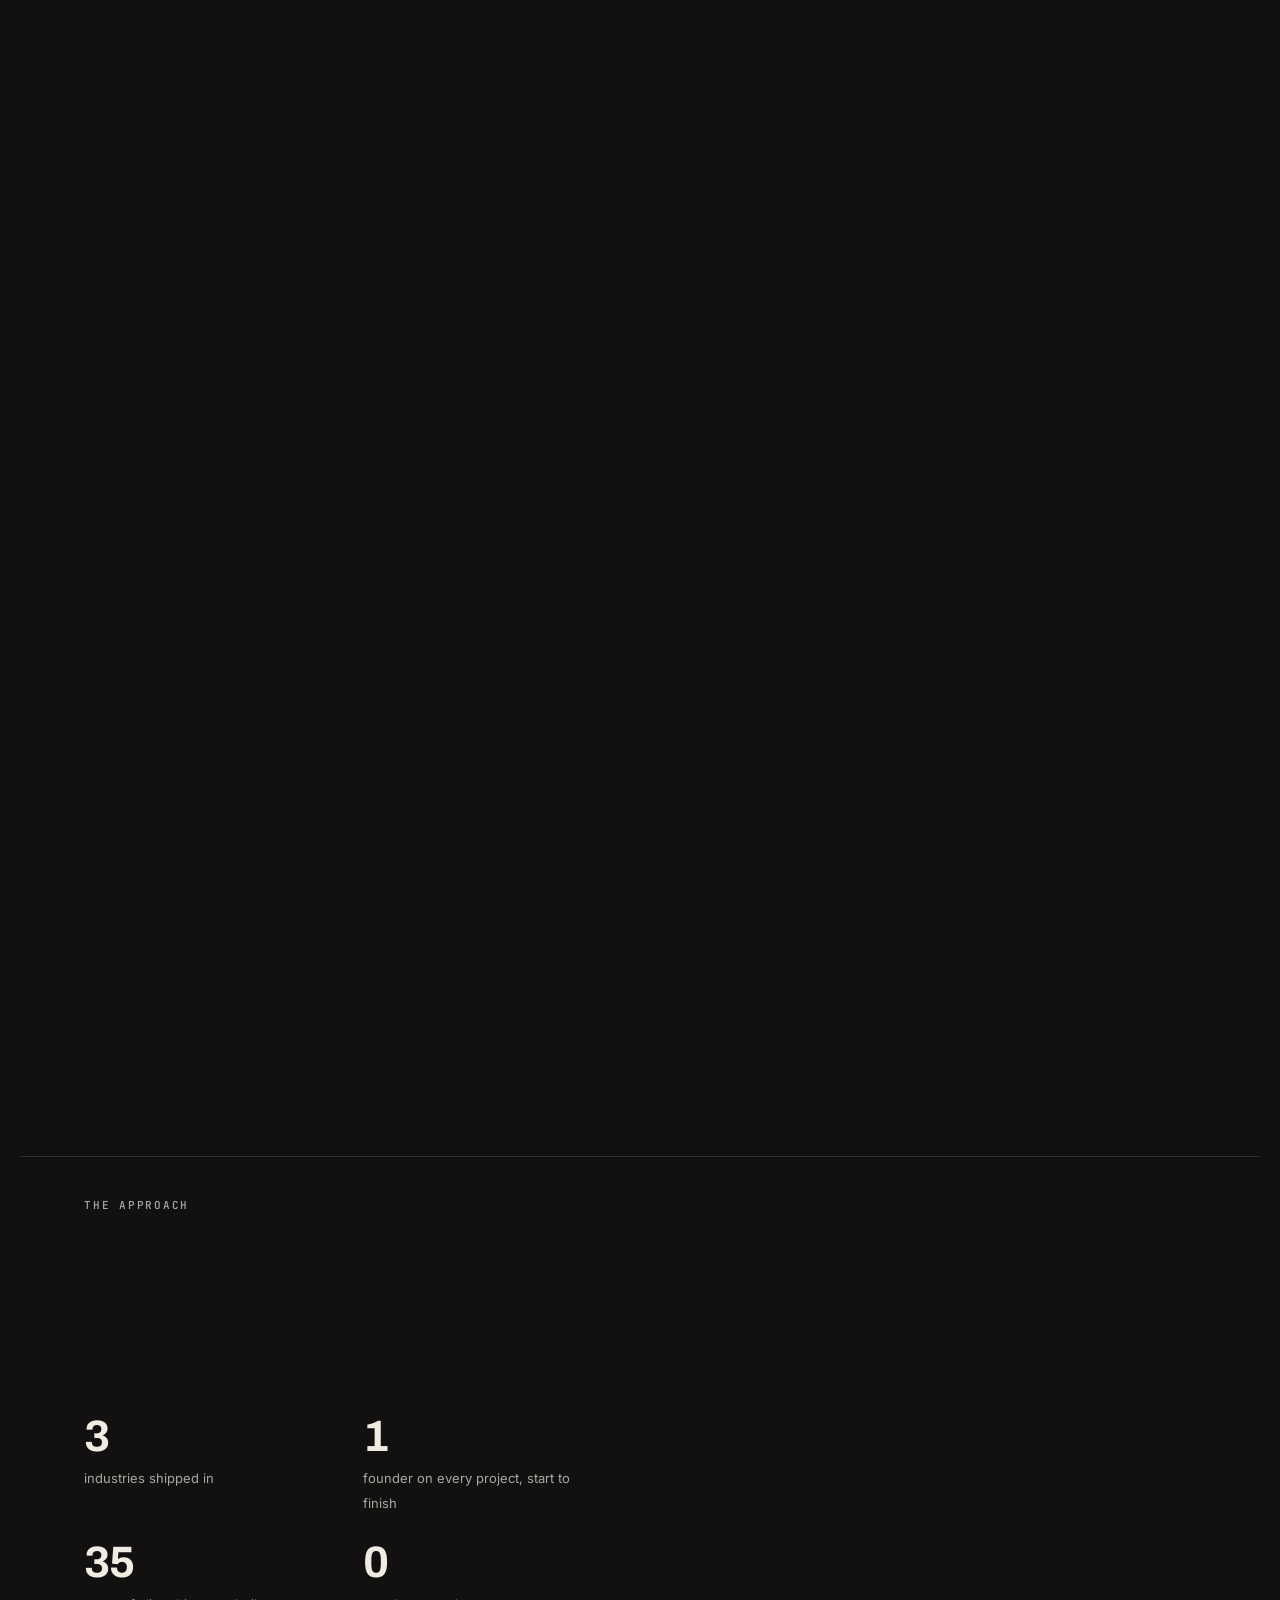
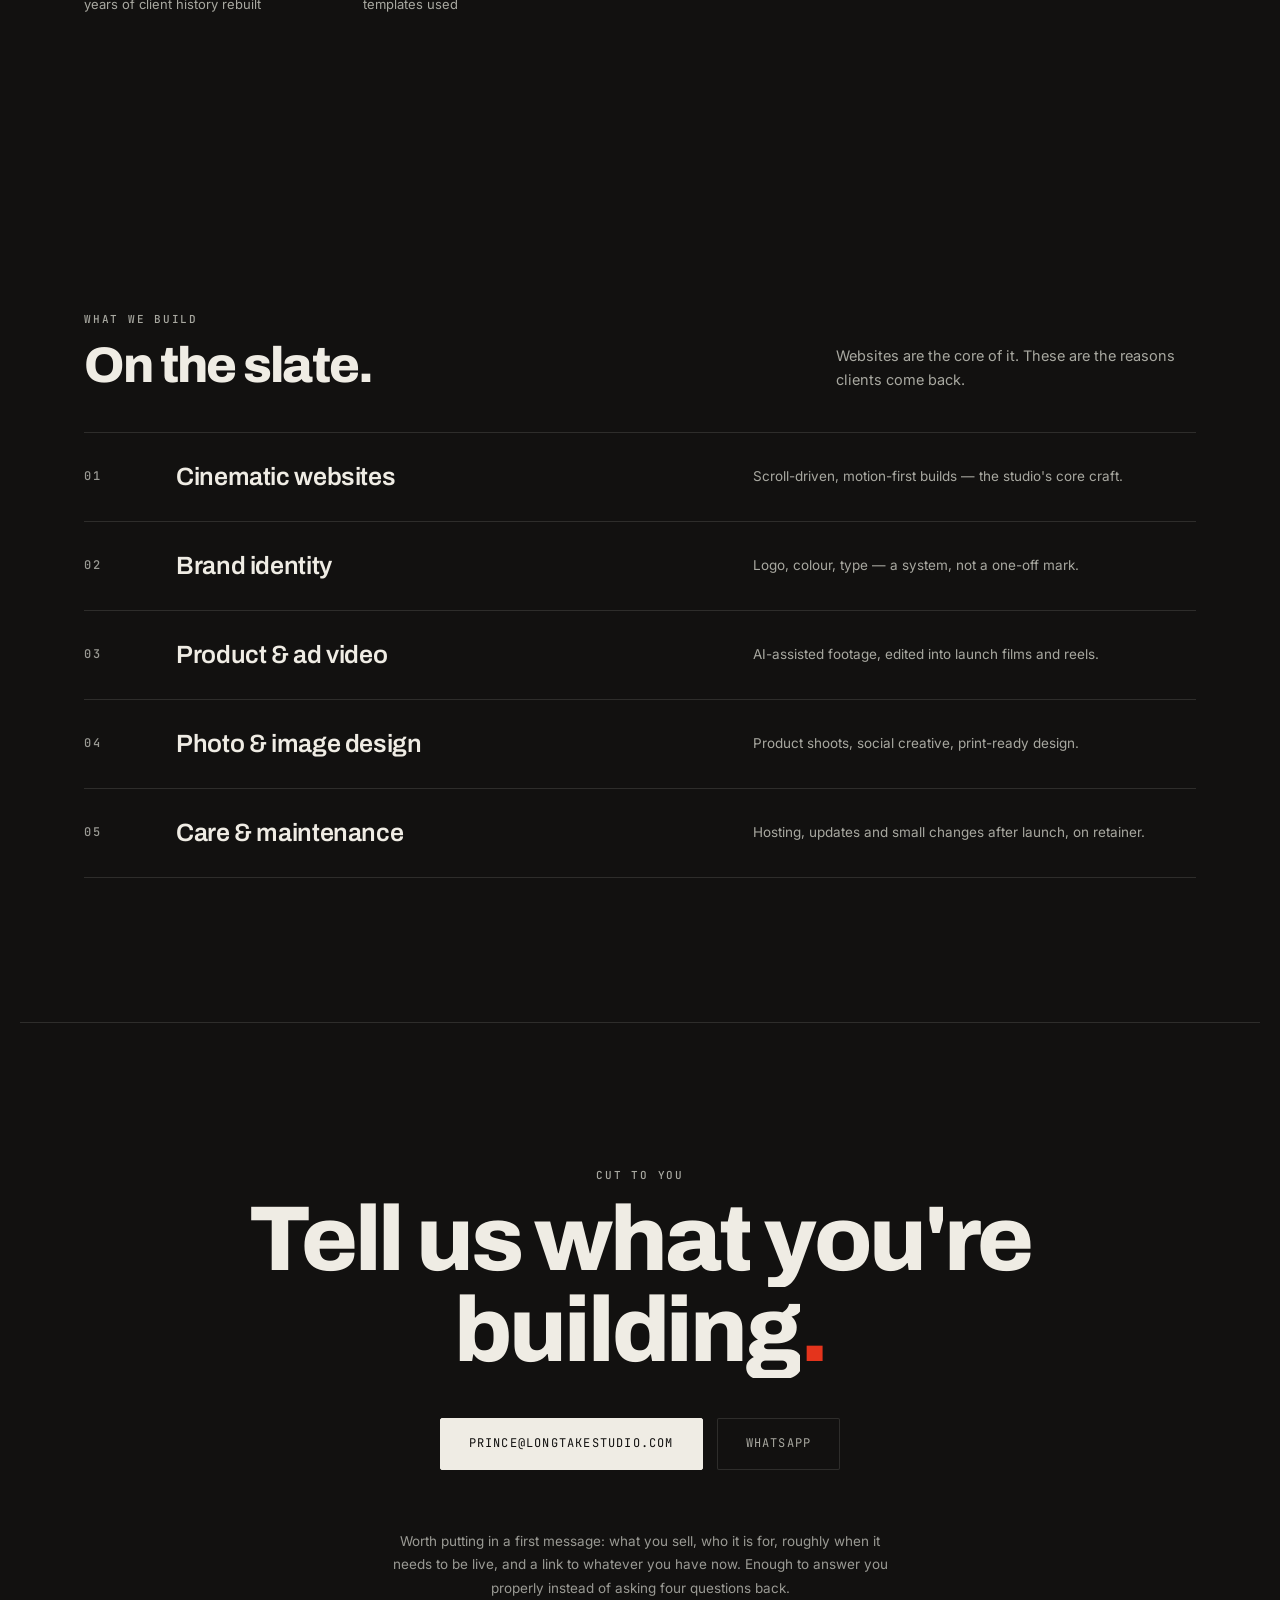
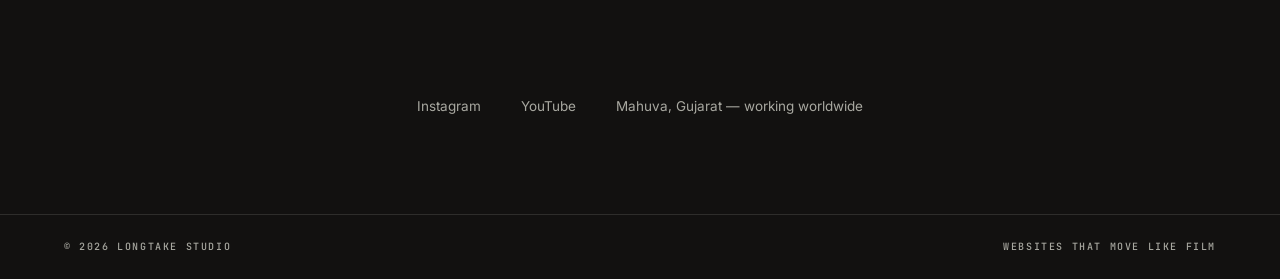
==== commit ec3b81cd: "New hero footage, and the groundwork for going live on the domain The hero is now the studio's own c" ====
--- a/index.html
+++ b/index.html
@@ -12,10 +12,21 @@
 <meta property="og:site_name" content="Longtake Studio">
 <meta property="og:title" content="Longtake Studio — Websites that move like film">
 <meta property="og:description" content="Cinematic, scroll-driven websites for brands that refuse to look like everyone else.">
+<meta property="og:image" content="https://longtakestudio.com/assets/social/og-cover.jpg">
+<meta property="og:image:width" content="1200">
+<meta property="og:image:height" content="630">
+<meta property="og:image:alt" content="Longtake Studio — websites that move like film">
+<meta property="og:locale" content="en_US">
 <meta name="twitter:card" content="summary_large_image">
+<meta name="twitter:title" content="Longtake Studio — Websites that move like film">
+<meta name="twitter:description" content="Cinematic, scroll-driven websites for brands that refuse to look like everyone else.">
+<meta name="twitter:image" content="https://longtakestudio.com/assets/social/og-cover.jpg">
 <meta name="theme-color" content="#121110">
 
 <link rel="icon" href="assets/icons/favicon.svg" type="image/svg+xml">
+<link rel="icon" href="assets/icons/favicon-32.png" sizes="32x32" type="image/png">
+<link rel="apple-touch-icon" href="assets/icons/apple-touch-icon.png">
+<link rel="manifest" href="site.webmanifest">
 
 <link rel="preconnect" href="https://fonts.googleapis.com">
 <link rel="preconnect" href="https://fonts.gstatic.com" crossorigin>
@@ -116,8 +127,9 @@
     <div class="aperture__sticky">
     <div class="aperture__stage">
       <div class="aperture__media">
-        <img src="assets/posters/hero-longtake.jpg" alt="Longtake Studio title card" width="1280" height="720" decoding="async">
-        <video data-src="videos/hero-longtake.mp4" muted loop playsinline preload="none" aria-hidden="true"></video>
+        <img src="assets/posters/hero-longtake.jpg" alt="Longtake Studio title card" width="1280" height="720" fetchpriority="high" decoding="async">
+        <video data-src="videos/hero-longtake.mp4" data-src-sm="videos/hero-longtake-sm.mp4"
+               muted playsinline preload="none" aria-hidden="true"></video>
       </div>
       <div class="aperture__marks" aria-hidden="true"><i></i><i></i><i></i><i></i></div>
     </div>
@@ -309,9 +321,17 @@
     <h2 class="h-display">Tell us what you're building<span class="accent">.</span></h2>
 
     <div class="contact__actions">
-      <a href="mailto:prince@longtakestudio.com" class="btn btn--primary">prince@longtakestudio.com</a>
-      <a href="https://wa.me/917041092923" class="btn btn--ghost" target="_blank" rel="noopener">WhatsApp</a>
-    </div>
+      <a href="mailto:prince@longtakestudio.com?subject=Project%20enquiry&amp;body=What%20we%20do%3A%0AWho%20it%20is%20for%3A%0AWhen%20it%20needs%20to%20be%20live%3A%0AAnything%20we%20have%20now%20(link)%3A%0A"
+         class="btn btn--primary">prince@longtakestudio.com</a>
+      <a href="https://wa.me/917041092923?text=Hi%20Prince%20%E2%80%94%20I%20saw%20Longtake%20Studio%20and%20I%27d%20like%20to%20talk%20about%20a%20project."
+         class="btn btn--ghost" target="_blank" rel="noopener">WhatsApp</a>
+    </div>
+
+    <p class="contact__note">
+      Worth putting in a first message: what you sell, who it is for, roughly when it
+      needs to be live, and a link to whatever you have now. Enough to answer you
+      properly instead of asking four questions back.
+    </p>
 
     <div class="contact__meta">
       <a href="https://instagram.com/longtake.studio" target="_blank" rel="noopener">Instagram</a>
--- a/assets/css/longtake.css
+++ b/assets/css/longtake.css
@@ -319,7 +319,10 @@
 
 @media (max-width: 860px) {
   .timecode { display: none; }
-  .nav-toggle { display: block; }
+  .nav-toggle { display: block; z-index: 120; }
+  /* A dark halo keeps the bars legible even when they sit over the light
+     wordmark frame at the top of the page. */
+  .nav-toggle__bar { box-shadow: 0 0 6px rgba(10,9,8,.7); }
   .site-nav {
     position: fixed; inset: var(--header-h) 0 auto 0;
     flex-direction: column; align-items: flex-start; gap: 0;
@@ -332,6 +335,12 @@
   }
   .site-nav[data-open='true'] { clip-path: inset(0 0 0 0); }
   .site-nav a { font-size: 15px; letter-spacing: .1em; padding-block: 16px; width: 100%; }
+  /* With the menu open, make the whole bar solid so the close (×) always reads,
+     whatever is behind it. */
+  .site-header:has(.site-nav[data-open='true']) {
+    background: rgba(10,9,8,.98);
+    backdrop-filter: blur(16px) saturate(1.3); -webkit-backdrop-filter: blur(16px) saturate(1.3);
+  }
 }
 
 /* --------------------------------------------------------------------------
@@ -559,7 +568,7 @@
 /* --------------------------------------------------------------------------
    11. APPROACH
    -------------------------------------------------------------------------- */
-.approach { padding: var(--s-4) 0 var(--s-7); border-top: 1px solid var(--line); }
+.approach { padding-block: var(--s-4) var(--s-7); border-top: 1px solid var(--line); }
 .approach__grid { display: grid; grid-template-columns: 1fr 1fr; gap: clamp(40px, 6vw, 80px); align-items: start; }
 .approach__lead {
   font-family: var(--font-display); font-weight: 600;
@@ -610,9 +619,13 @@
 /* --------------------------------------------------------------------------
    13. CONTACT + FOOTER
    -------------------------------------------------------------------------- */
-.contact { padding: var(--s-7) 0 var(--s-6); border-top: 1px solid var(--line); text-align: center; }
+.contact { padding-block: var(--s-7) var(--s-6); border-top: 1px solid var(--line); text-align: center; }
 .contact h2 { font-size: clamp(36px, 7.2vw, 92px); max-width: 15ch; margin: 12px auto var(--s-4); }
 .contact__actions { display: flex; gap: 14px; justify-content: center; flex-wrap: wrap; margin-bottom: var(--s-6); }
+.contact__note {
+  max-width: 56ch; margin: calc(var(--s-4) * -1 + 4px) auto var(--s-6);
+  color: var(--grey-dim); font-size: 13.5px; line-height: 1.75;
+}
 .contact__meta {
   display: flex; justify-content: center; gap: var(--s-2) var(--s-4);
   flex-wrap: wrap; color: var(--grey); font-size: 13.5px;
@@ -628,6 +641,21 @@
 }
 .site-footer .mono { font-size: 10px; }
 
+/* 404 — a frame that never made the cut */
+.lost {
+  min-height: 74svh;
+  padding-block: calc(var(--header-h) + var(--s-6)) var(--s-6);
+  display: flex; flex-direction: column; justify-content: center;
+}
+.lost__code { color: var(--grey-dim); font-size: 11px; letter-spacing: .16em; text-transform: uppercase; }
+.lost__title {
+  font-family: var(--font-display); font-weight: 700;
+  font-size: clamp(40px, 8vw, 104px); line-height: 1.03; letter-spacing: -.03em;
+  margin: var(--s-3) 0 var(--s-3);
+}
+.lost__text { color: var(--grey); line-height: 1.8; font-size: 15.5px; max-width: 52ch; }
+.lost__actions { margin-top: var(--s-4); display: flex; gap: 14px; flex-wrap: wrap; }
+
 /* --------------------------------------------------------------------------
    14. CASE STUDY PAGES
    -------------------------------------------------------------------------- */
@@ -645,7 +673,7 @@
 .case-facts dt { font-family: var(--font-mono); font-size: 10px; letter-spacing: .16em; text-transform: uppercase; color: var(--grey-dim); margin-bottom: 7px; }
 .case-facts dd { font-size: 14.5px; color: var(--bone); line-height: 1.5; }
 
-.case-body { padding: var(--s-5) 0 var(--s-6); }
+.case-body { padding-block: var(--s-5) var(--s-6); }
 .case-block { border-top: 1px solid var(--line); padding: var(--s-4) 0; display: grid; grid-template-columns: 200px 1fr; gap: var(--s-4); }
 .case-block > h2 { font-family: var(--font-mono); font-weight: 500; font-size: 11px; letter-spacing: .16em; text-transform: uppercase; color: var(--bone); padding-top: 5px; }
 .case-block__text p { color: var(--grey); line-height: 1.8; font-size: 15.5px; margin-bottom: var(--s-2); max-width: 62ch; }
@@ -653,10 +681,13 @@
 .case-block__text strong { color: var(--bone); font-weight: 600; }
 
 .case-list { list-style: none; display: grid; gap: var(--s-2); max-width: 62ch; }
-.case-list li { display: grid; grid-template-columns: 26px 1fr; gap: 12px; color: var(--grey); line-height: 1.7; font-size: 15px; }
+/* The number sits in the margin; the body flows as one normal block. A grid
+   here would auto-place the loose text after <strong> into the number column,
+   which is what folded each item into a one-word-per-line strip. */
+.case-list li { position: relative; padding-left: 38px; color: var(--grey); line-height: 1.7; font-size: 15px; }
 .case-list li::before {
-  content: attr(data-n); font-family: var(--font-mono); font-size: 11px;
-  color: var(--grey); padding-top: 4px;
+  content: attr(data-n); position: absolute; left: 0; top: 4px;
+  font-family: var(--font-mono); font-size: 11px; color: var(--grey);
 }
 .case-list strong { color: var(--bone); font-weight: 600; }
 
@@ -668,7 +699,7 @@
 }
 
 /* Next-take footer — the reel keeps running */
-.next-take { border-top: 1px solid var(--line); padding: var(--s-5) 0 var(--s-6); }
+.next-take { border-top: 1px solid var(--line); padding-block: var(--s-5) var(--s-6); }
 .next-take a { display: flex; align-items: baseline; justify-content: space-between; gap: var(--s-3); flex-wrap: wrap; }
 .next-take h2 { font-size: clamp(30px, 5.2vw, 60px); transition: color var(--dur-mid) var(--ease); }
 .next-take a:hover h2, .next-take a:focus-visible h2 { color: var(--tally); }
@@ -1003,7 +1034,7 @@
   .stage__card, .stage__spec { transform: none !important; }
 }
 
-.case-intro { padding: var(--s-5) 0 var(--s-2); }
+.case-intro { padding-block: var(--s-5) var(--s-2); }
 .case-intro .lede { max-width: 62ch; }
 .stage__back { display: inline-flex; align-items: center; gap: 9px; margin-bottom: var(--s-3); }
 
@@ -1162,6 +1193,27 @@
   .aperture__media img, .aperture__media video { transform: translate(-50%,-50%) scale(1) !important; }
 }
 
+/* Phones and other touch/coarse pointers: no scroll hijack, no clip window.
+   The stage becomes a full-width 16:9 band showing the whole wordmark frame,
+   so nothing is cropped and the hero is one tidy screen-width card. */
+@media (hover: none), (pointer: coarse) {
+  .aperture { height: auto !important; }
+  .aperture__sticky { position: relative; height: auto; }
+  .aperture__stage {
+    position: relative; inset: auto;
+    aspect-ratio: 16 / 9; width: 100%;
+    clip-path: none !important;
+  }
+  .aperture__media img,
+  .aperture__media video { transform: translate(-50%, -50%) scale(1) !important; }
+  /* The band ends mid-screen with copy already visible beneath it, so the cue
+     has nothing to explain — and it sat on the bright frame at poor contrast. */
+  .aperture__cue { display: none; }
+  /* The footage carries its own framing marks, and at this size the CSS pair
+     lands right on top of them — one set of corners, not two. */
+  .aperture__marks { display: none; }
+}
+
 /* ==========================================================================
    LAYERED TEXT — an isometric stack where each row slides to reveal the next.
 
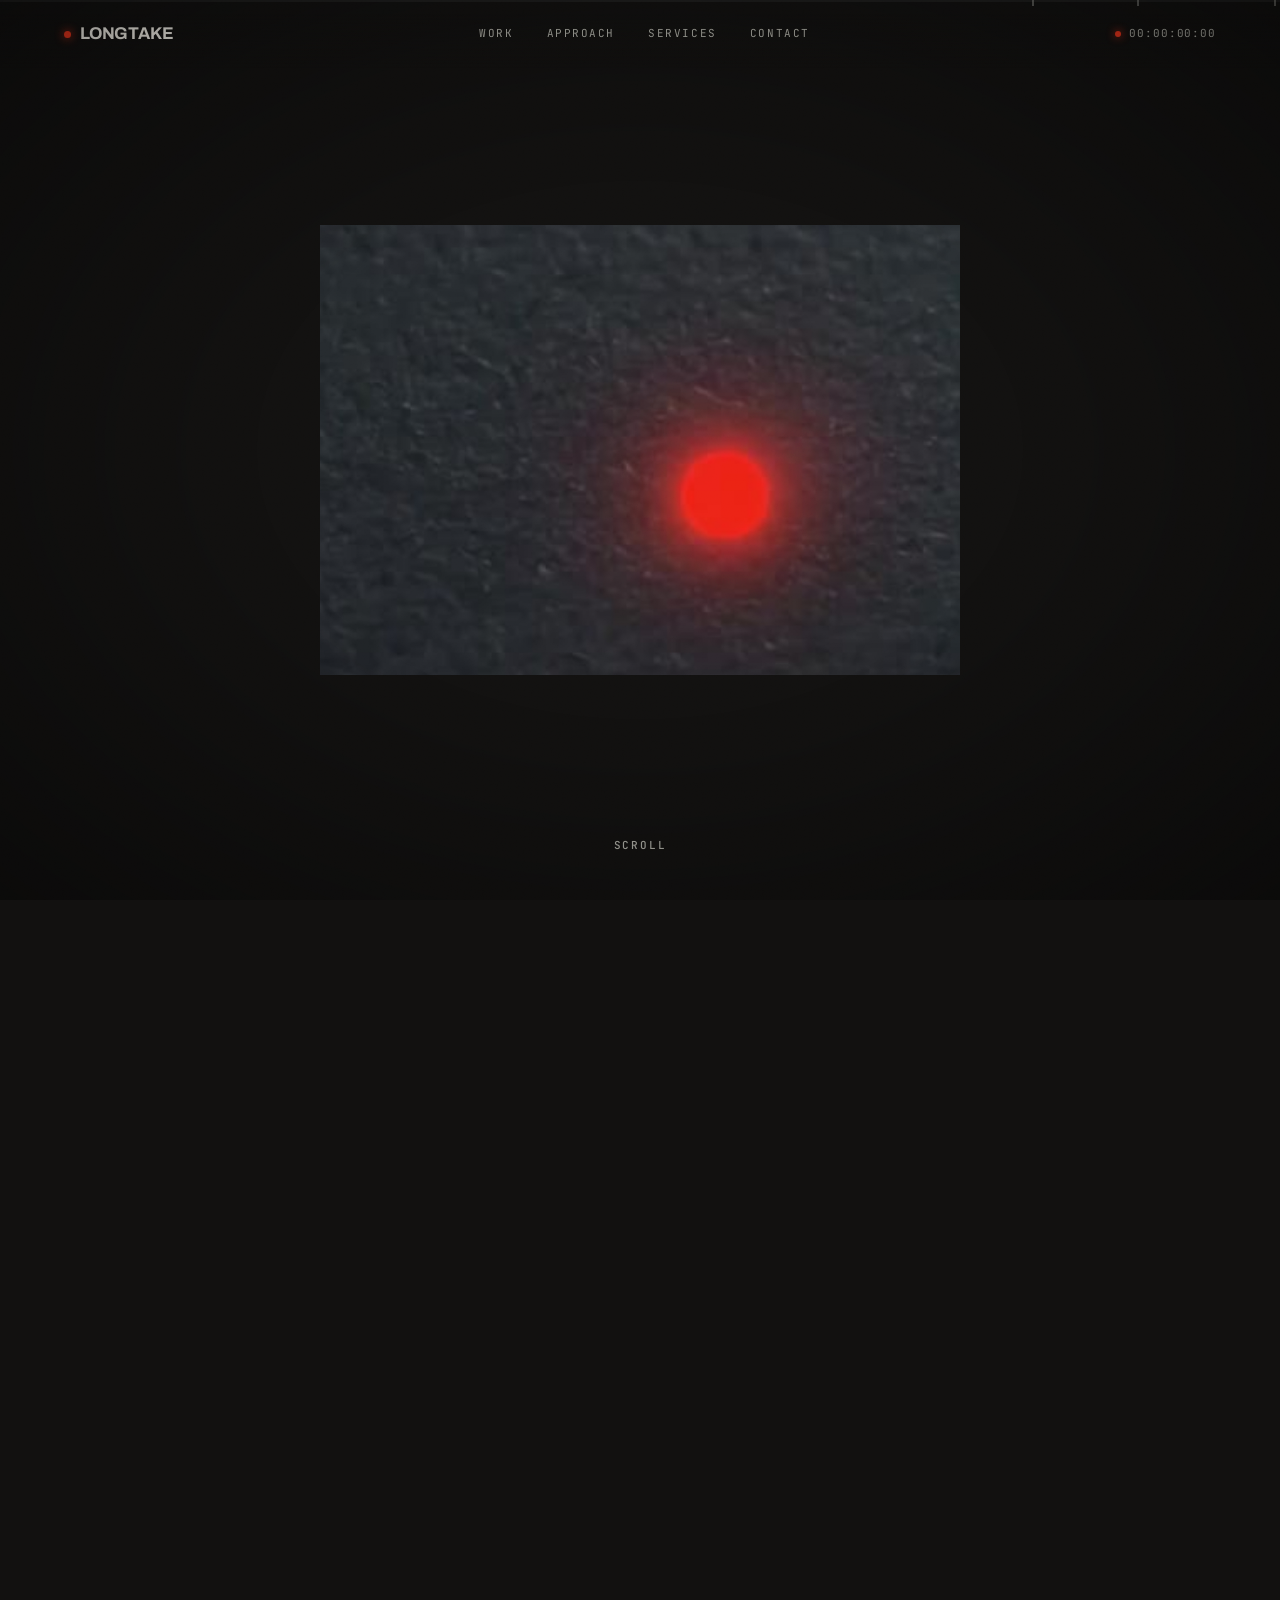
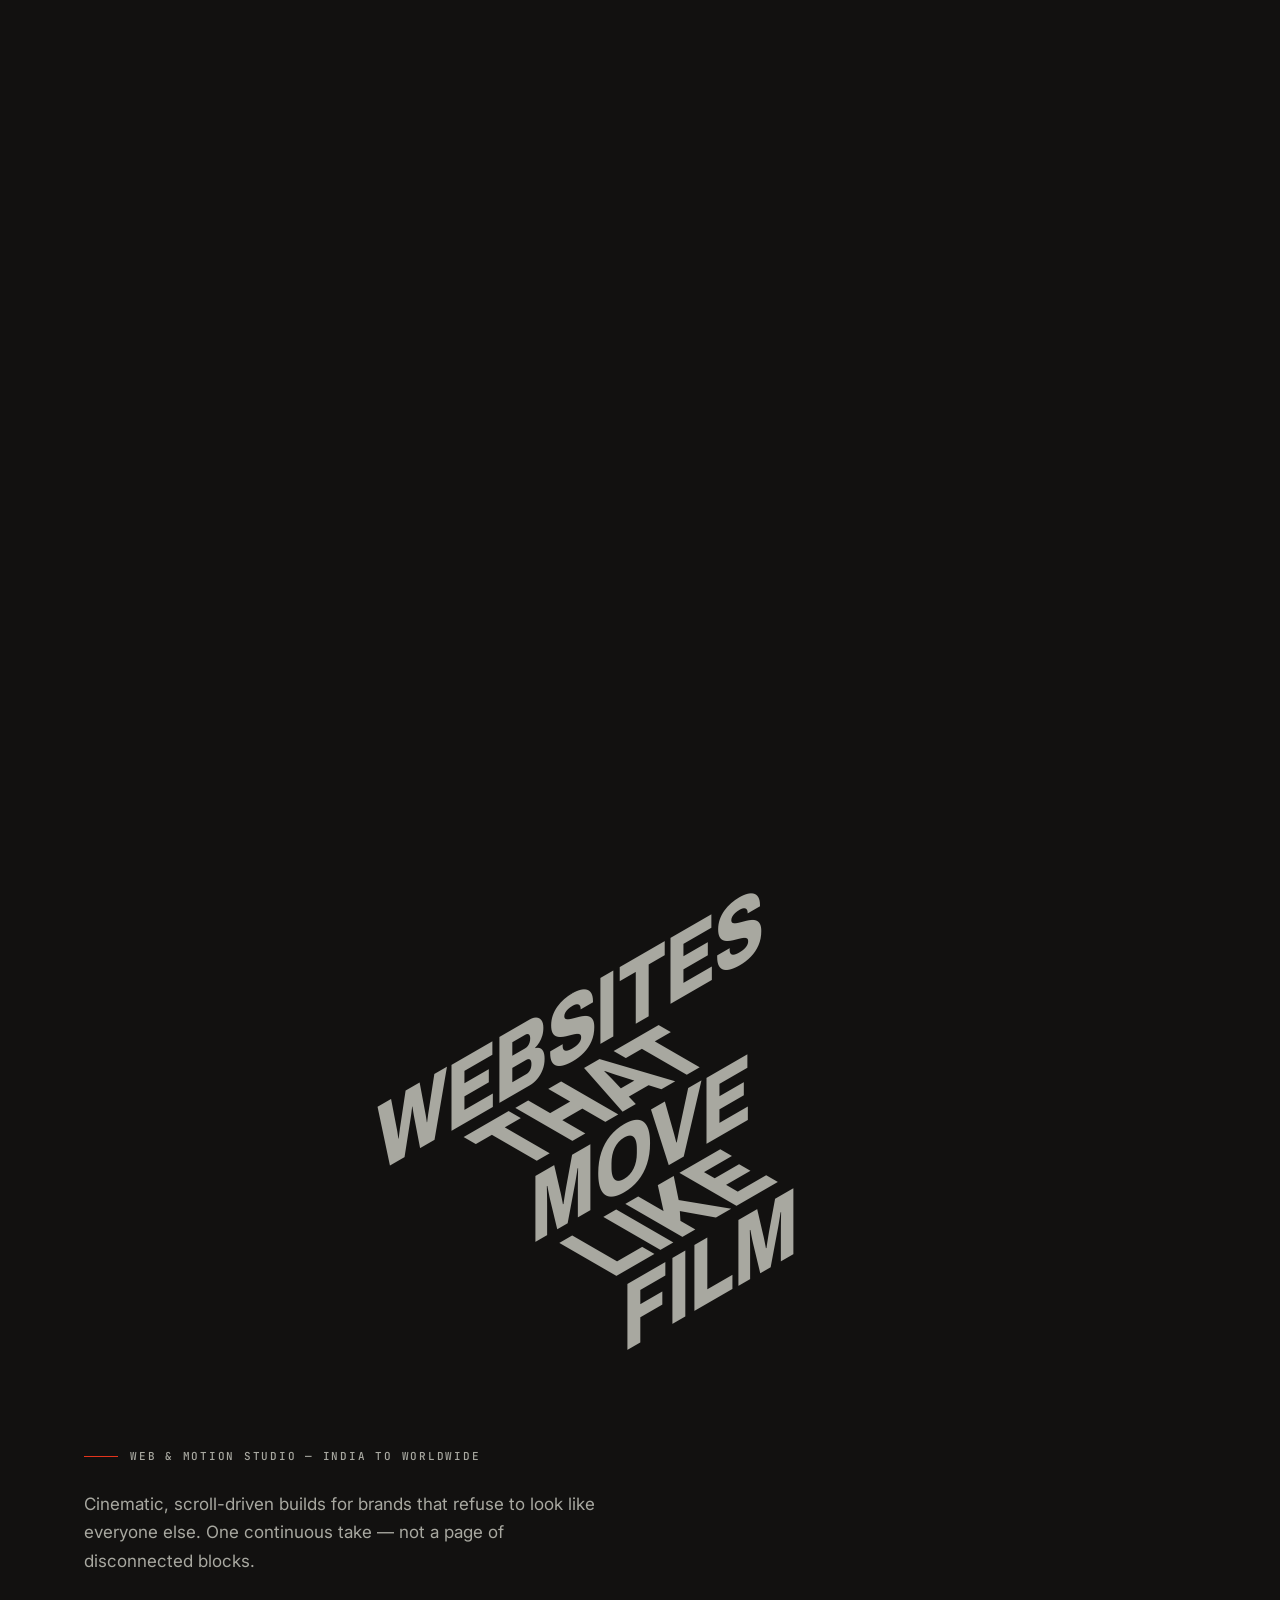
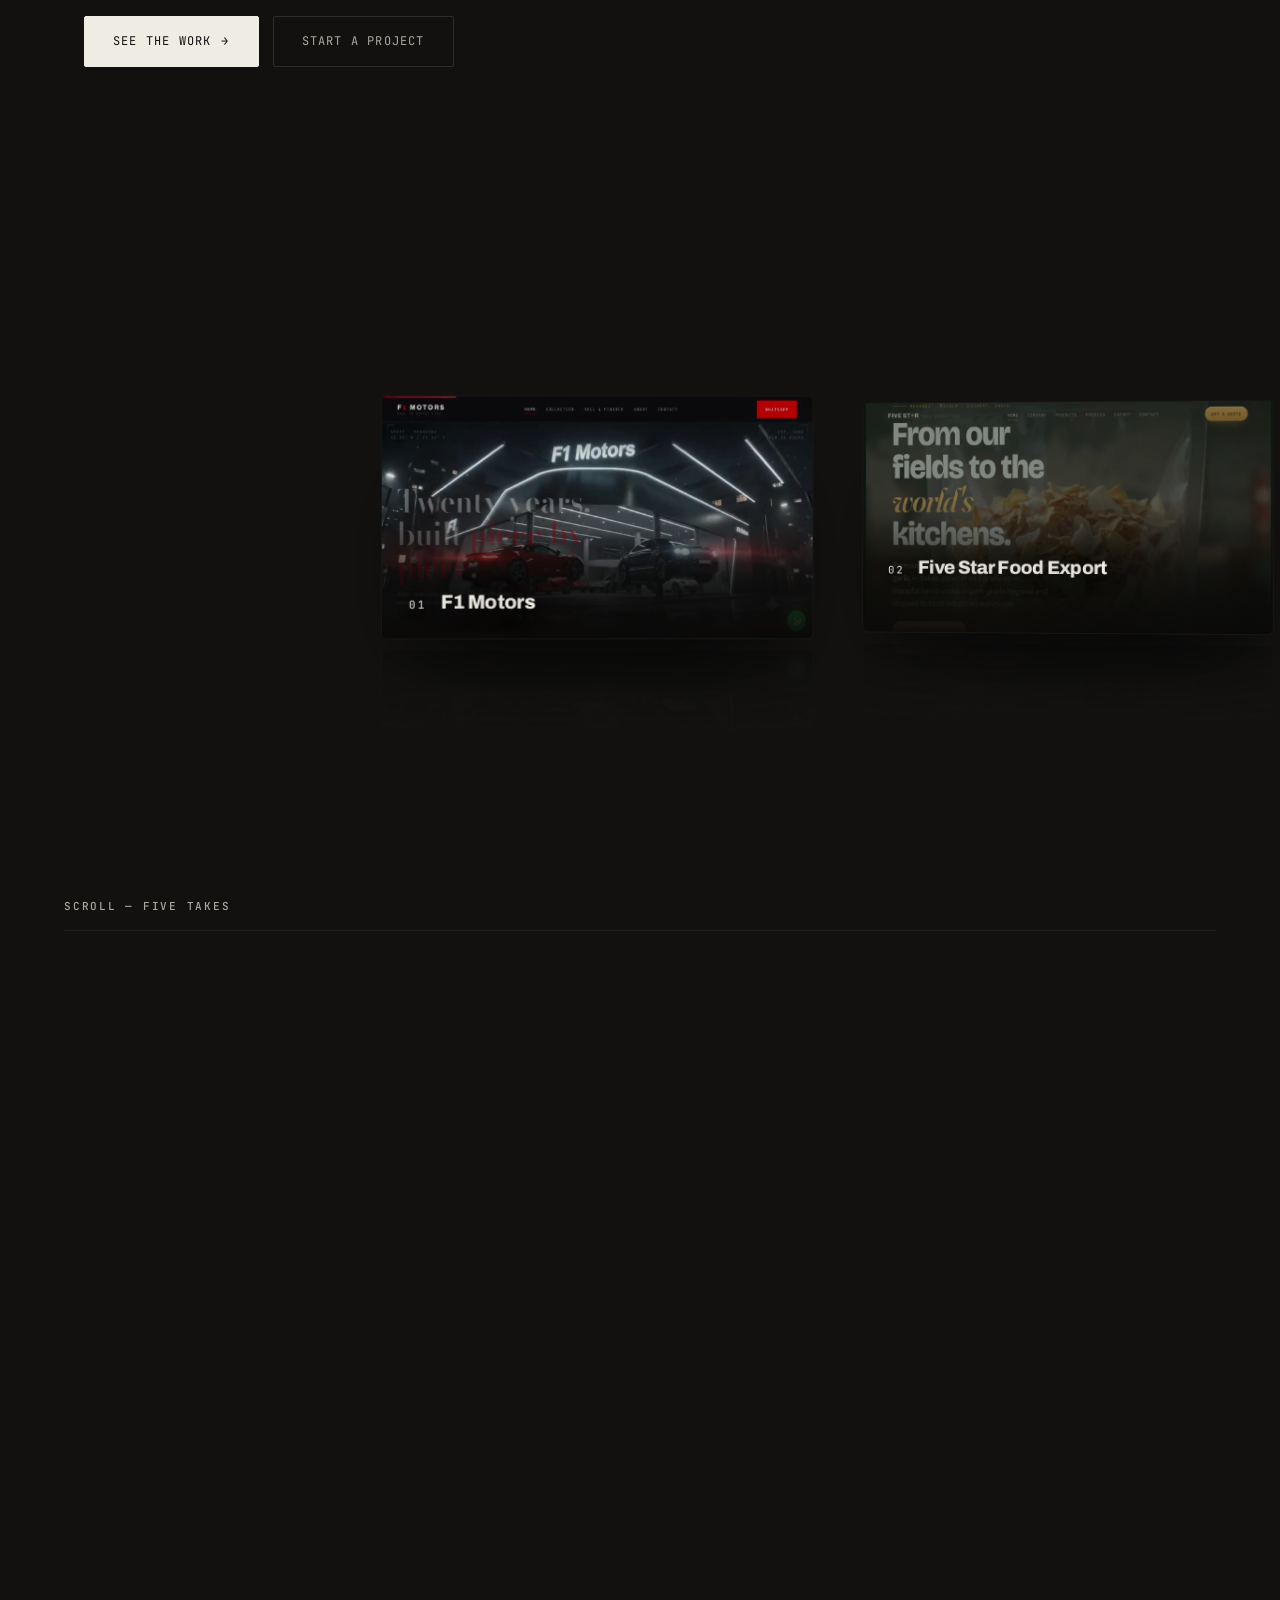
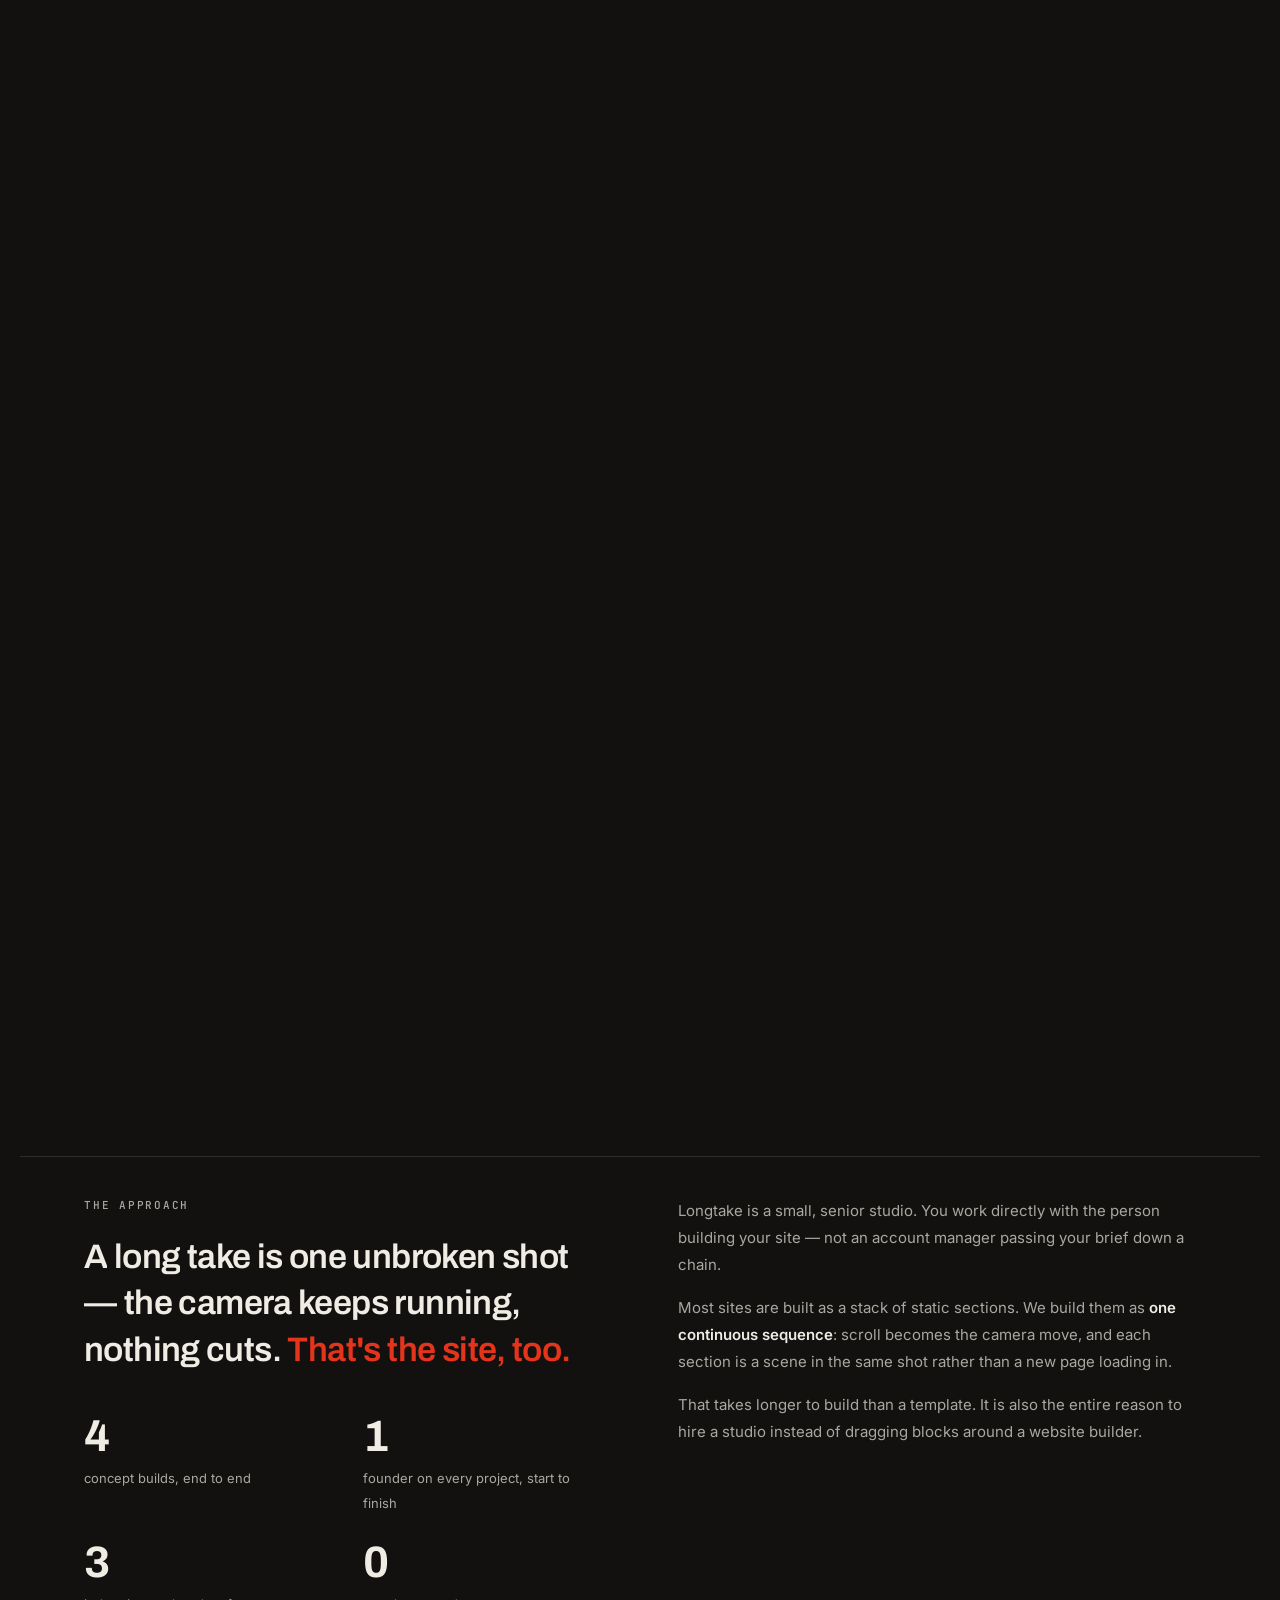
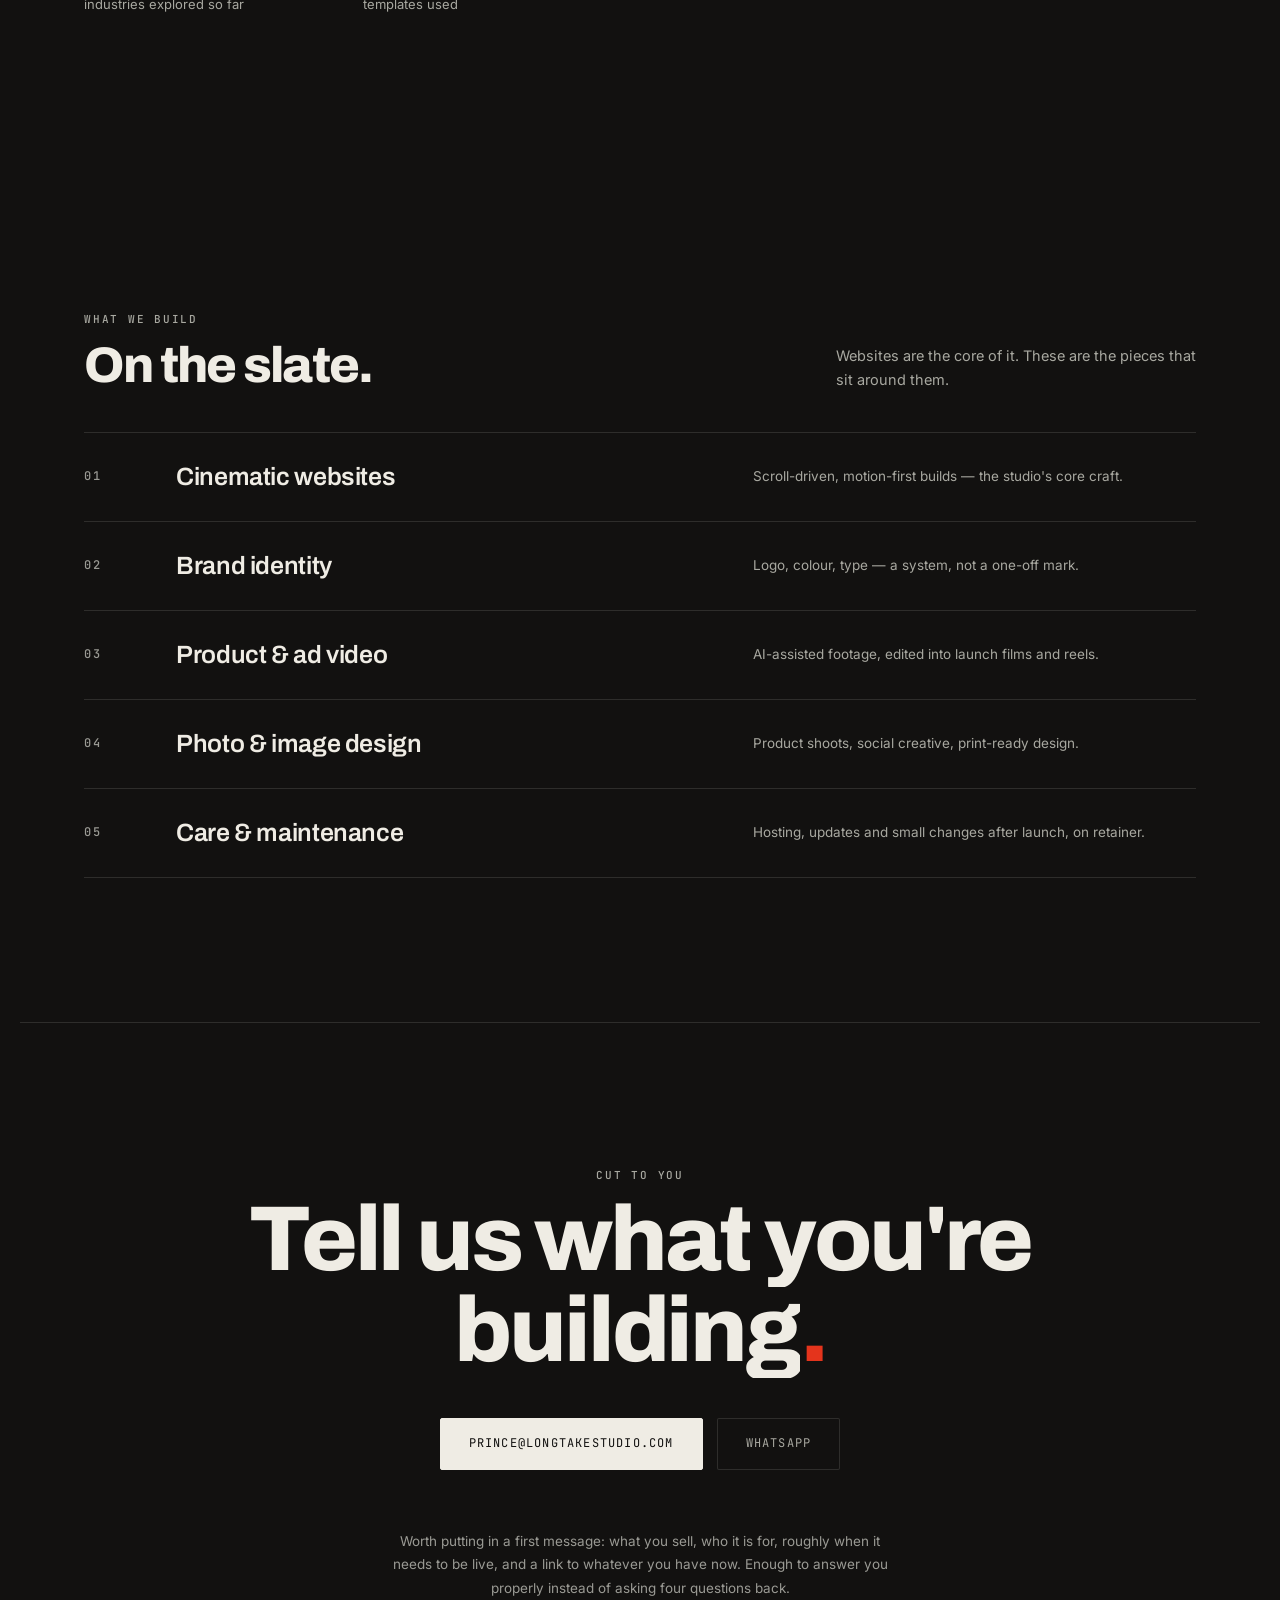
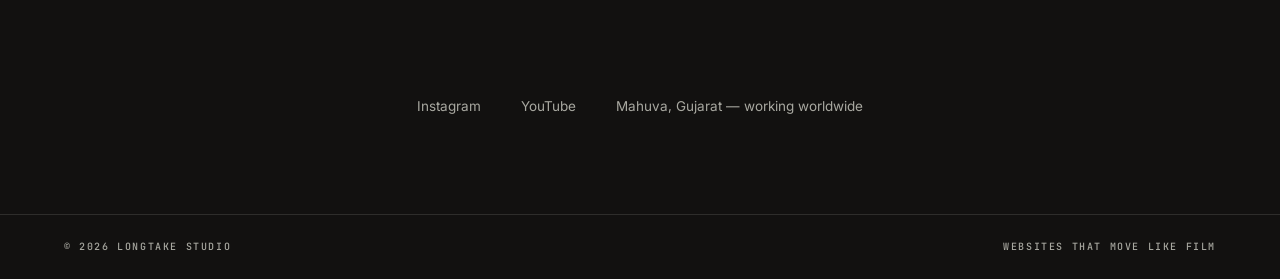
==== commit 91570737: "Label the project pages as concept work, because that is what they are The four project pages read a" ====
--- a/index.html
+++ b/index.html
@@ -169,7 +169,7 @@
     <div class="reel__sticky">
       <div class="reel__track">
       <article class="slide">
-        <a class="slide__link" href="work/f1-motors.html" aria-label="F1 Motors — Client work — Vadodara">
+        <a class="slide__link" href="work/f1-motors.html" aria-label="F1 Motors — concept — Vadodara">
           <div class="slide__frame">
             <img src="assets/posters/f1-motors.jpg" alt="" loading="lazy" decoding="async" width="1280" height="720">
             <video data-src="videos/reel/f1-motors.mp4" muted loop playsinline preload="none" aria-hidden="true"></video>
@@ -177,12 +177,12 @@
           <div class="slide__cap">
             <span class="slide__num">01</span>
             <h3 class="slide__title">F1 Motors</h3>
-            <span class="slide__meta">Client work — Vadodara</span>
-          </div>
-        </a>
-      </article>
-      <article class="slide">
-        <a class="slide__link" href="work/five-star.html" aria-label="Five Star Food Export — Client work — dark theme">
+            <span class="slide__meta">Concept — Vadodara</span>
+          </div>
+        </a>
+      </article>
+      <article class="slide">
+        <a class="slide__link" href="work/five-star.html" aria-label="Five Star Food Export — concept — dark theme">
           <div class="slide__frame">
             <img src="assets/posters/five-star.jpg" alt="" loading="lazy" decoding="async" width="1280" height="720">
             <video data-src="videos/reel/five-star-dark.mp4" muted loop playsinline preload="none" aria-hidden="true"></video>
@@ -190,7 +190,7 @@
           <div class="slide__cap">
             <span class="slide__num">02</span>
             <h3 class="slide__title">Five Star Food Export</h3>
-            <span class="slide__meta">Client work — dark theme</span>
+            <span class="slide__meta">Concept — dark theme</span>
           </div>
         </a>
       </article>
@@ -208,7 +208,7 @@
         </a>
       </article>
       <article class="slide">
-        <a class="slide__link" href="work/katariya.html" aria-label="Katariya — Client work — Mahuva">
+        <a class="slide__link" href="work/katariya.html" aria-label="Katariya — concept — Mahuva">
           <div class="slide__frame">
             <img src="assets/posters/katariya.jpg" alt="" loading="lazy" decoding="async" width="1280" height="720">
             <video data-src="videos/reel/katariya.mp4" muted loop playsinline preload="none" aria-hidden="true"></video>
@@ -216,12 +216,12 @@
           <div class="slide__cap">
             <span class="slide__num">04</span>
             <h3 class="slide__title">Katariya</h3>
-            <span class="slide__meta">Client work — Mahuva</span>
-          </div>
-        </a>
-      </article>
-      <article class="slide">
-        <a class="slide__link" href="work/nexus.html" aria-label="NEXUS — Own product — full stack">
+            <span class="slide__meta">Concept — Mahuva</span>
+          </div>
+        </a>
+      </article>
+      <article class="slide">
+        <a class="slide__link" href="work/nexus.html" aria-label="NEXUS — self-initiated — full stack">
           <div class="slide__frame">
             <img src="assets/posters/nexus.jpg" alt="" loading="lazy" decoding="async" width="1280" height="720">
             <video data-src="videos/reel/nexus.mp4" muted loop playsinline preload="none" aria-hidden="true"></video>
@@ -229,7 +229,7 @@
           <div class="slide__cap">
             <span class="slide__num">05</span>
             <h3 class="slide__title">NEXUS</h3>
-            <span class="slide__meta">Own product — full stack</span>
+            <span class="slide__meta">Self-initiated — full stack</span>
           </div>
         </a>
       </article>
@@ -251,9 +251,9 @@
         </p>
 
         <dl class="stats" data-reveal-group>
-          <div class="stat" data-reveal><b>3</b><span>industries shipped in</span></div>
+          <div class="stat" data-reveal><b>4</b><span>concept builds, end to end</span></div>
           <div class="stat" data-reveal><b>1</b><span>founder on every project, start to finish</span></div>
-          <div class="stat" data-reveal><b>35</b><span>years of client history rebuilt</span></div>
+          <div class="stat" data-reveal><b>3</b><span>industries explored so far</span></div>
           <div class="stat" data-reveal><b>0</b><span>templates used</span></div>
         </dl>
       </div>
@@ -283,7 +283,7 @@
         <span class="mono">What we build</span>
         <h2 class="h-display">On the slate.</h2>
       </div>
-      <p>Websites are the core of it. These are the reasons clients come back.</p>
+      <p>Websites are the core of it. These are the pieces that sit around them.</p>
     </div>
 
     <div class="svc-list" data-reveal-group>
--- a/assets/css/longtake.css
+++ b/assets/css/longtake.css
@@ -1036,6 +1036,16 @@
 
 .case-intro { padding-block: var(--s-5) var(--s-2); }
 .case-intro .lede { max-width: 62ch; }
+
+/* Concept work, labelled as such. Stated plainly and up front, because a
+   prospect who finds out later stops believing the rest of the page. */
+.case-note {
+  max-width: 62ch; margin-top: var(--s-3);
+  border-left: 2px solid var(--tally);
+  padding: 2px 0 2px var(--s-2);
+  color: var(--grey); font-size: 14px; line-height: 1.7;
+}
+.case-note strong { color: var(--bone); font-weight: 600; }
 .stage__back { display: inline-flex; align-items: center; gap: 9px; margin-bottom: var(--s-3); }
 
 /* ==========================================================================
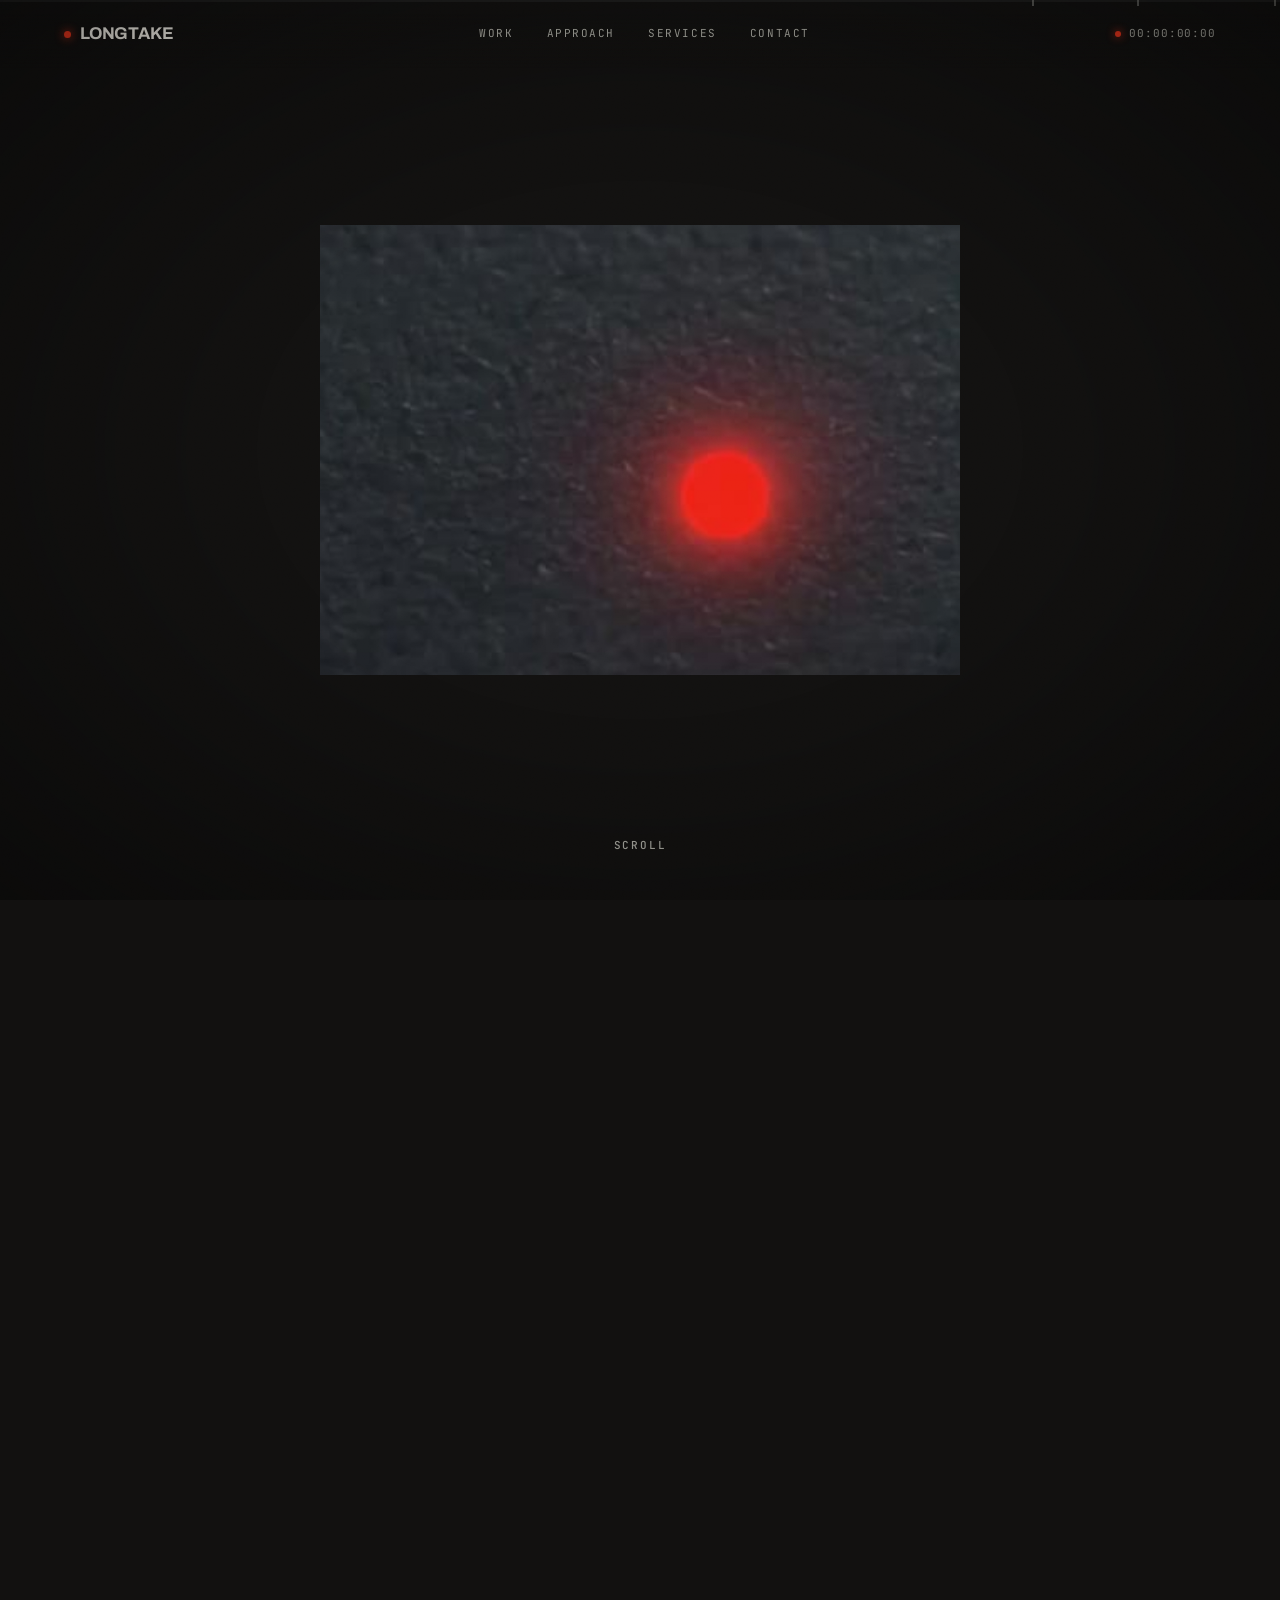
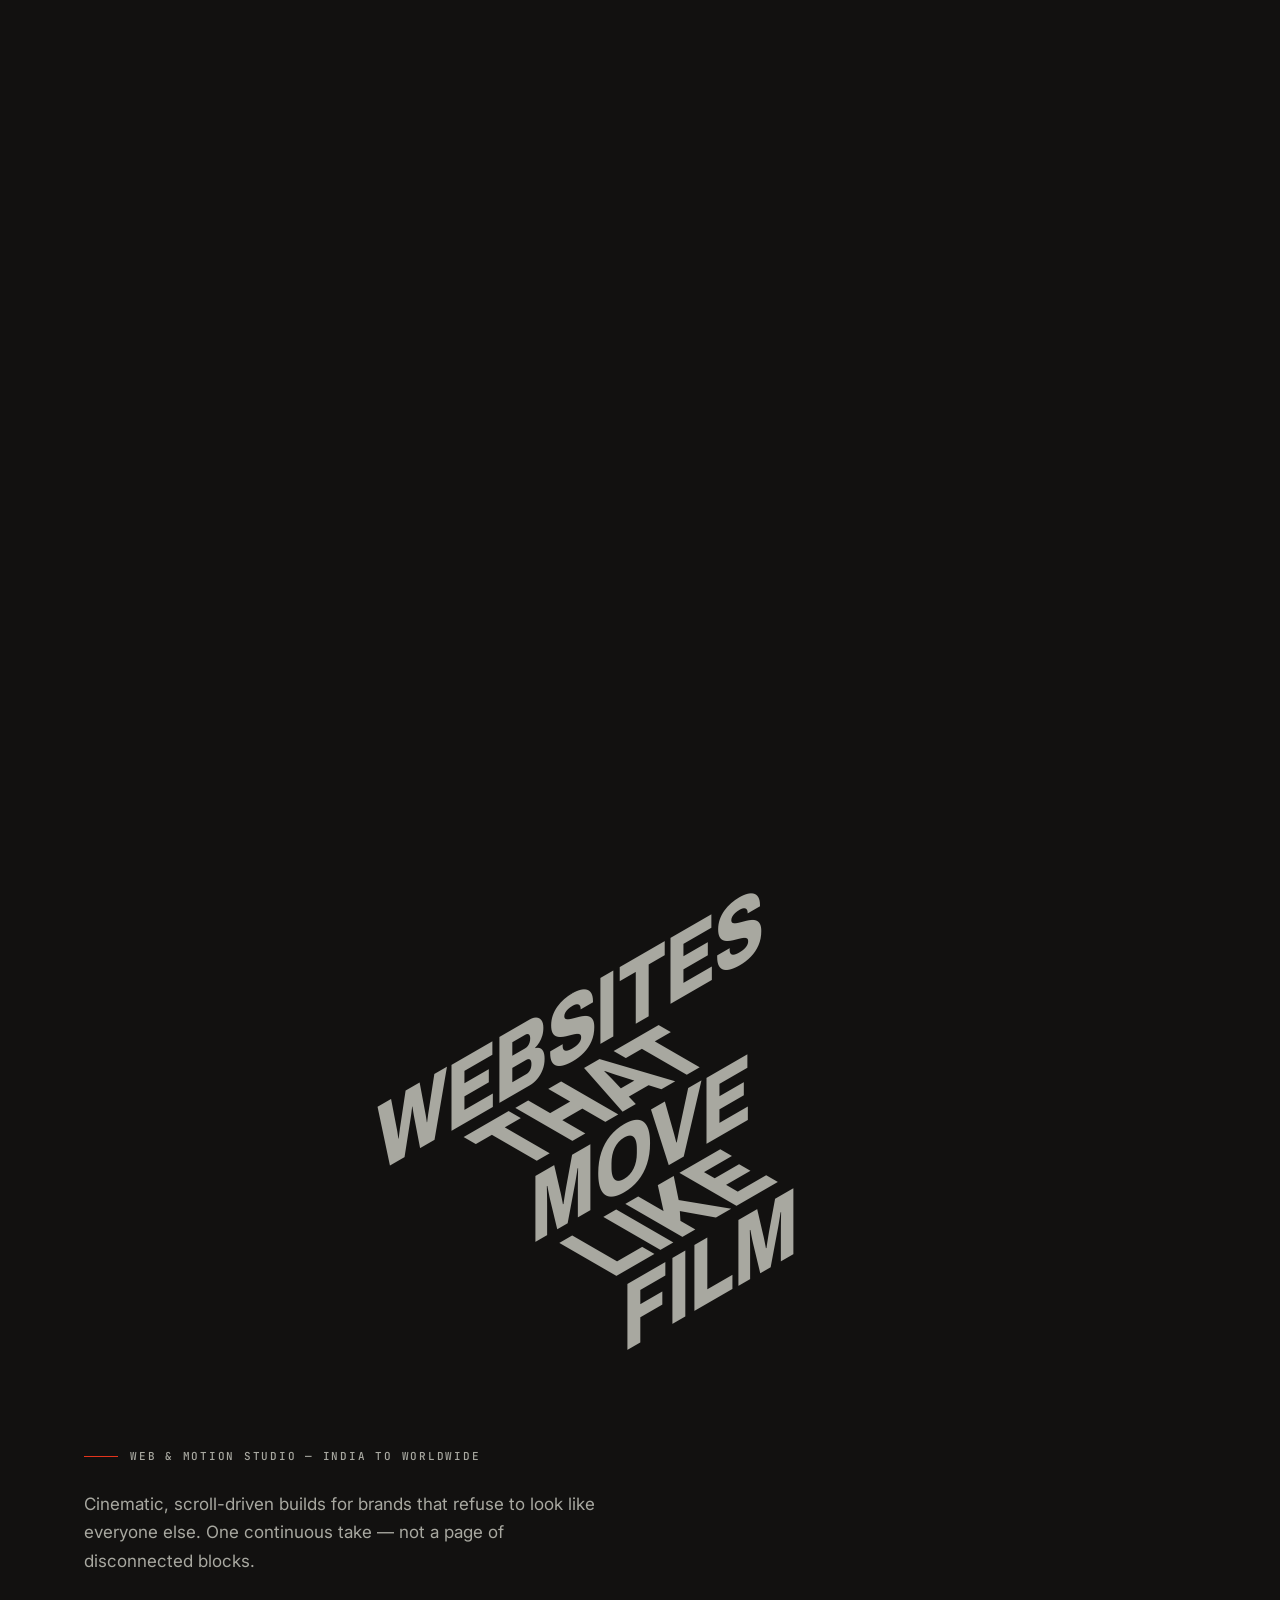
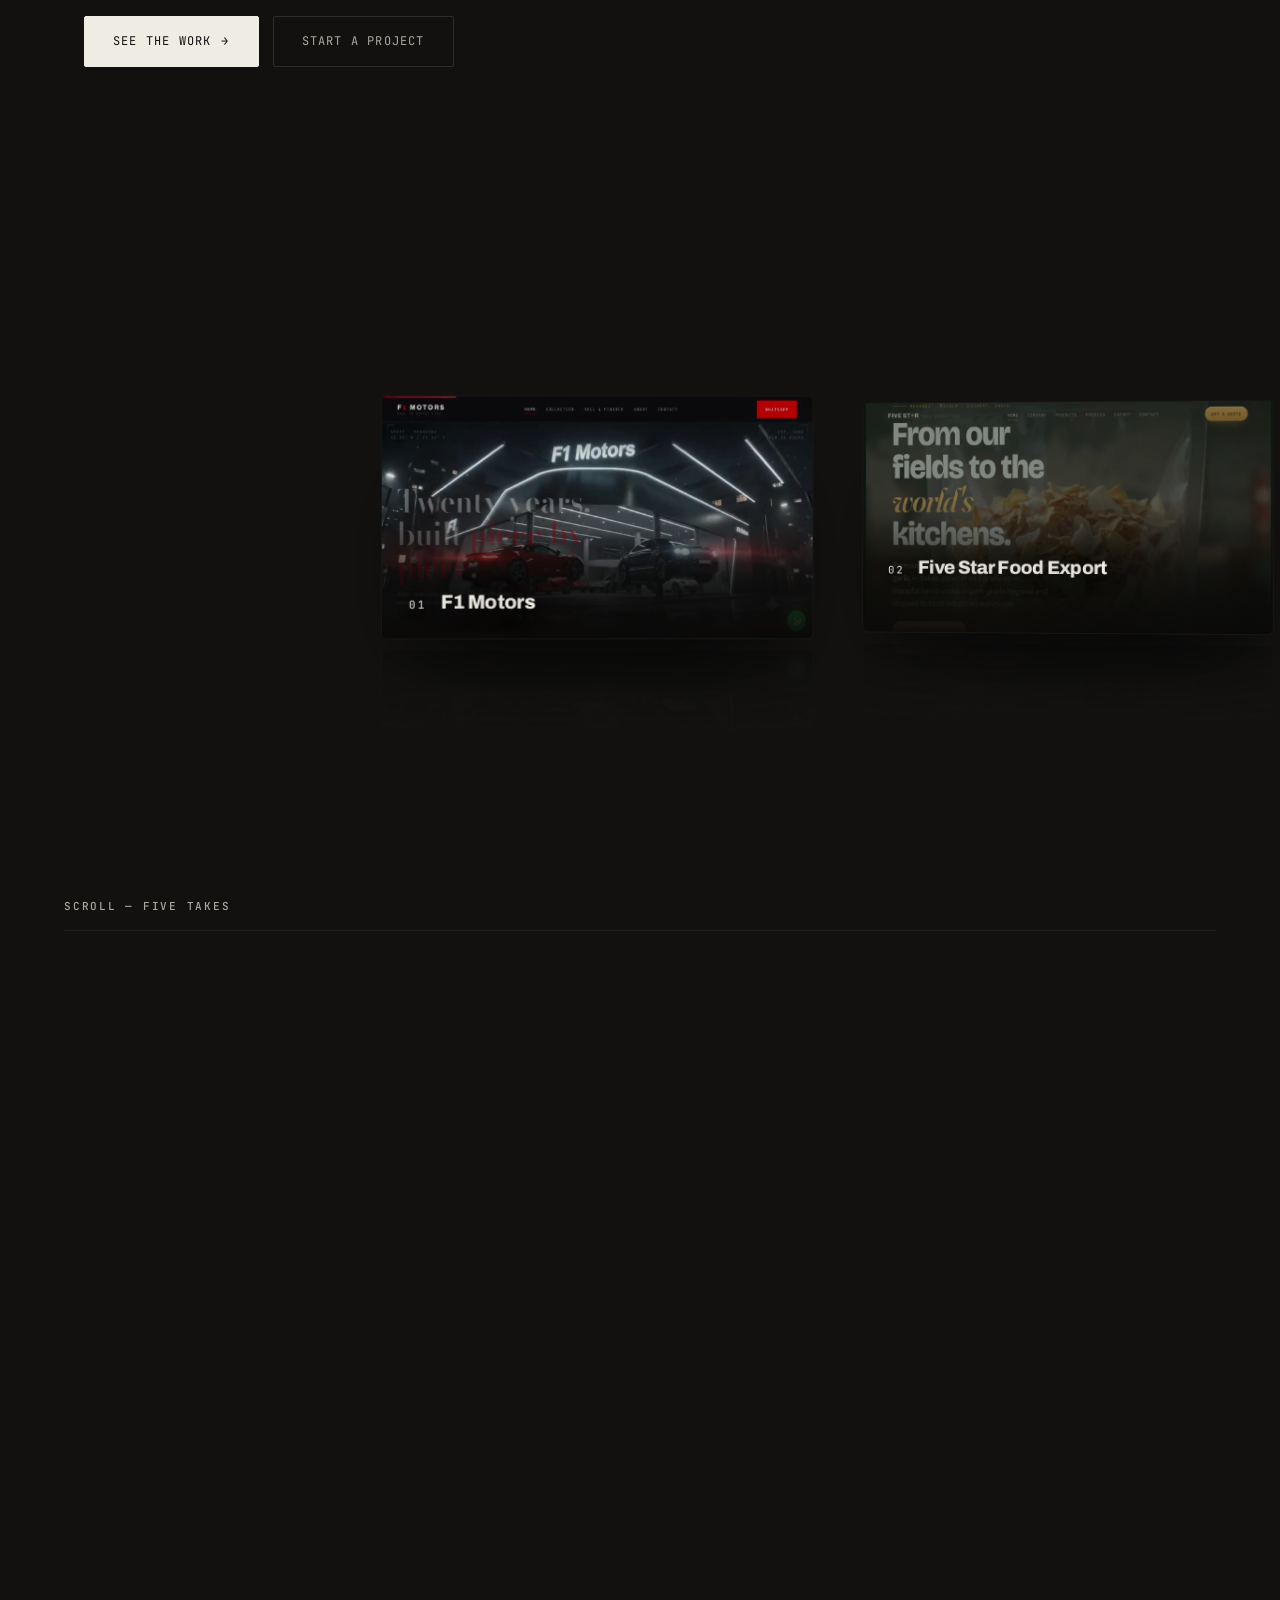
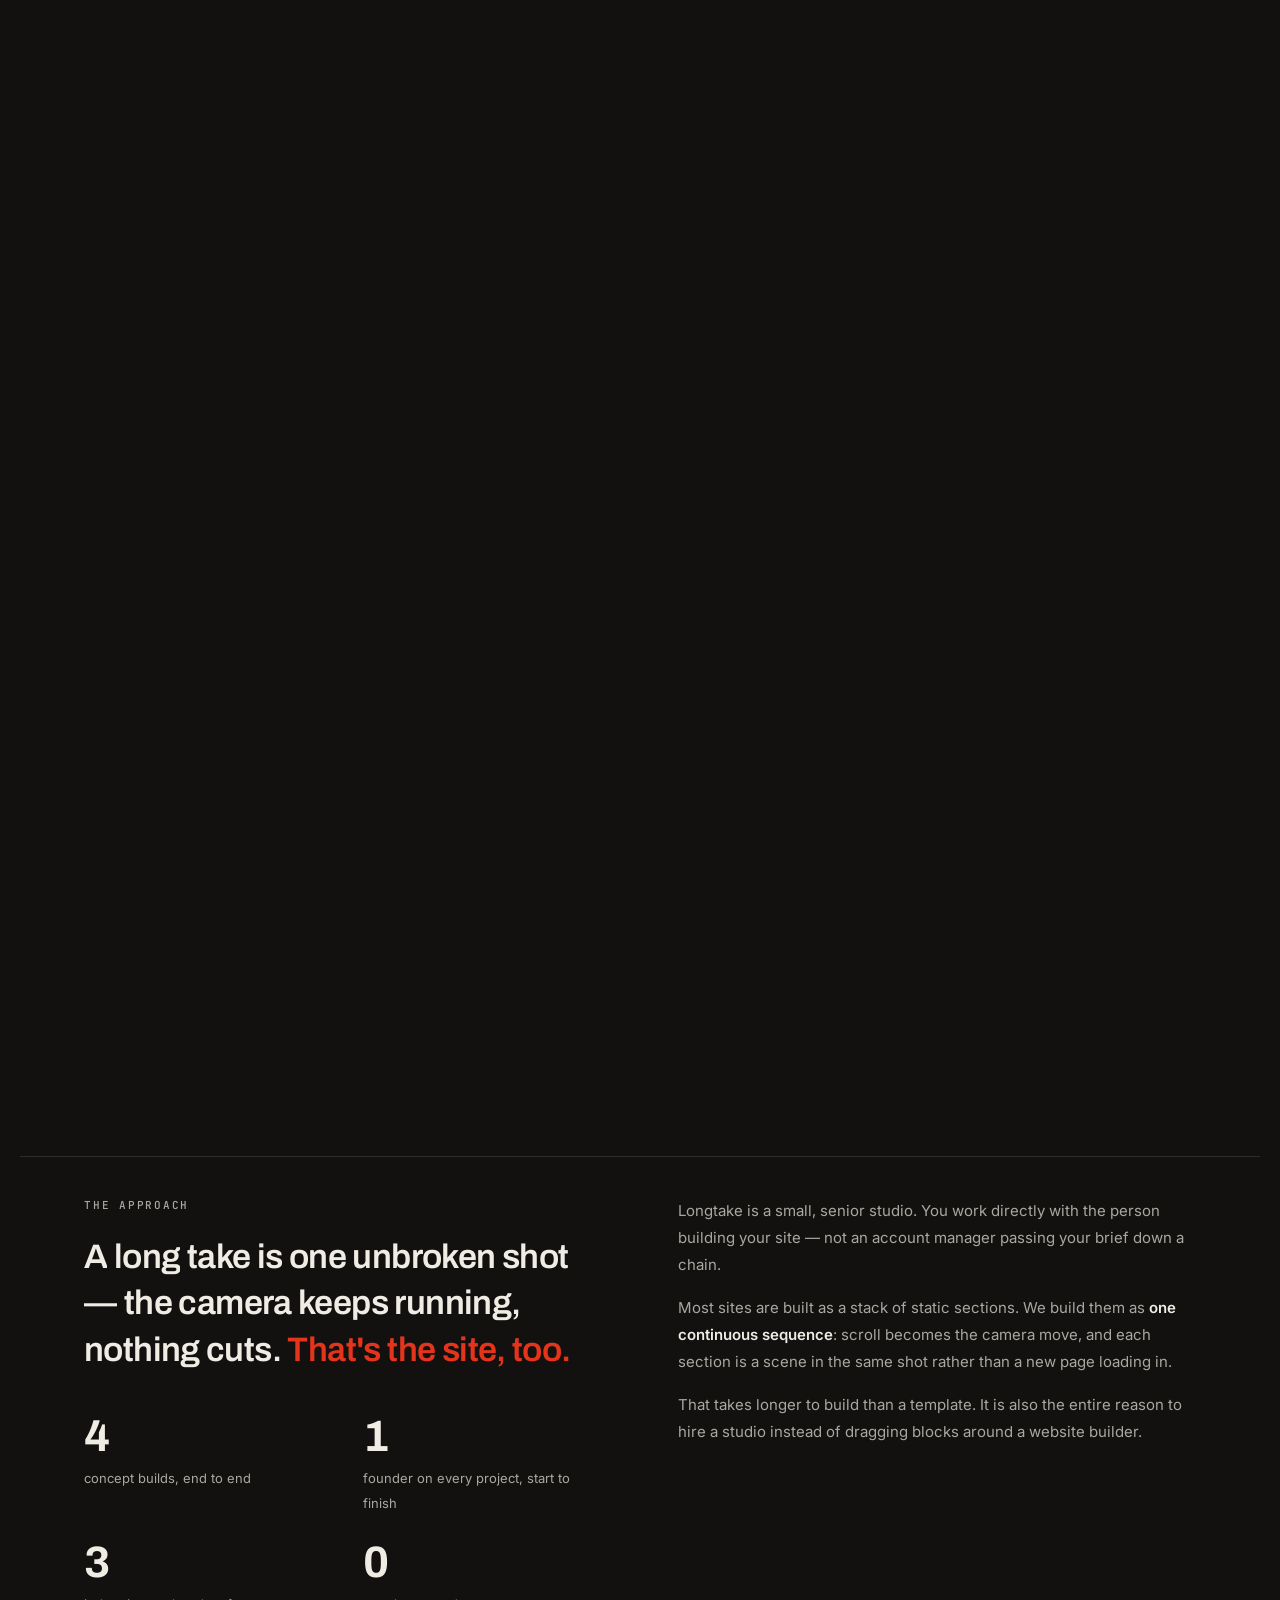
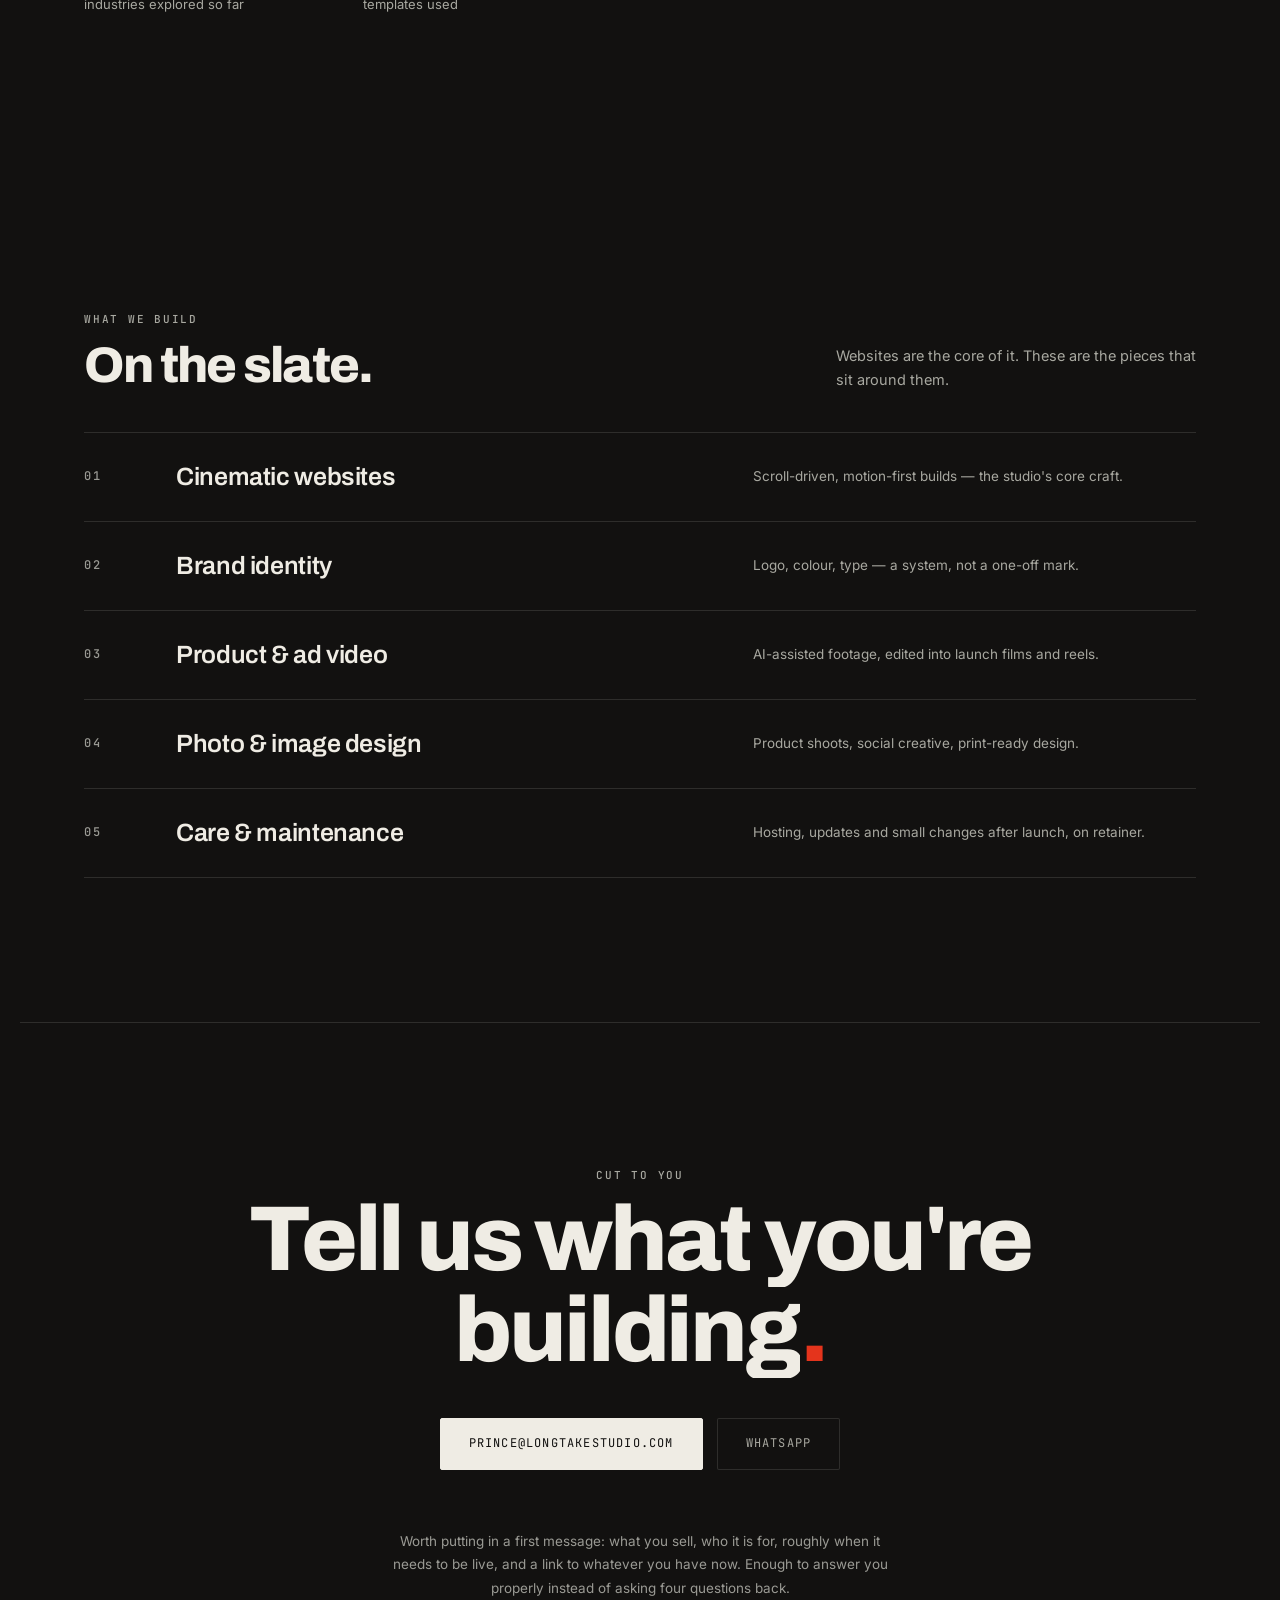
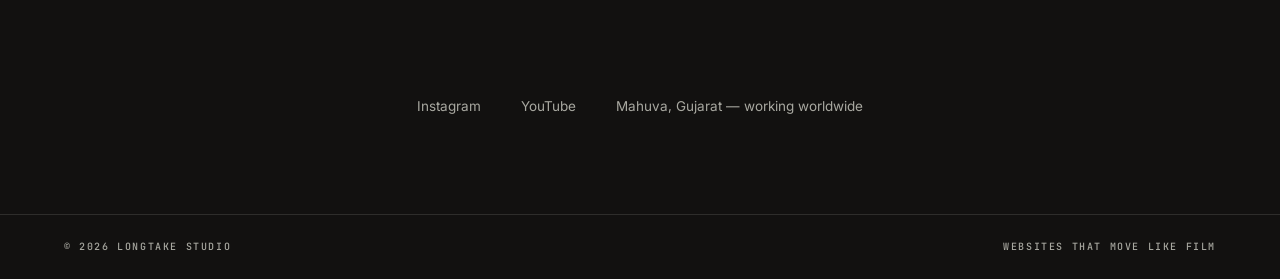
==== commit 5886cb28: "Give the homepage an h1, and the project pages titles worth clicking The homepage had no h1 at all. " ====
--- a/index.html
+++ b/index.html
@@ -139,6 +139,11 @@
 
   <!-- ========================= THE STATEMENT ========================= -->
   <section class="wrap" aria-label="What the studio does">
+    <!-- The layered stack below is the visible headline, but it is a list of
+         animated rows. This carries the same words as the page's one h1 so
+         search engines and screen readers get the heading the design implies. -->
+    <h1 class="sr-only">Websites that move like film — Longtake Studio</h1>
+
     <ul class="layered" data-layered>
         <li class="layered__row"><p> </p><p>WEBSITES</p></li>
         <li class="layered__row"><p>WEBSITES</p><p>THAT</p></li>
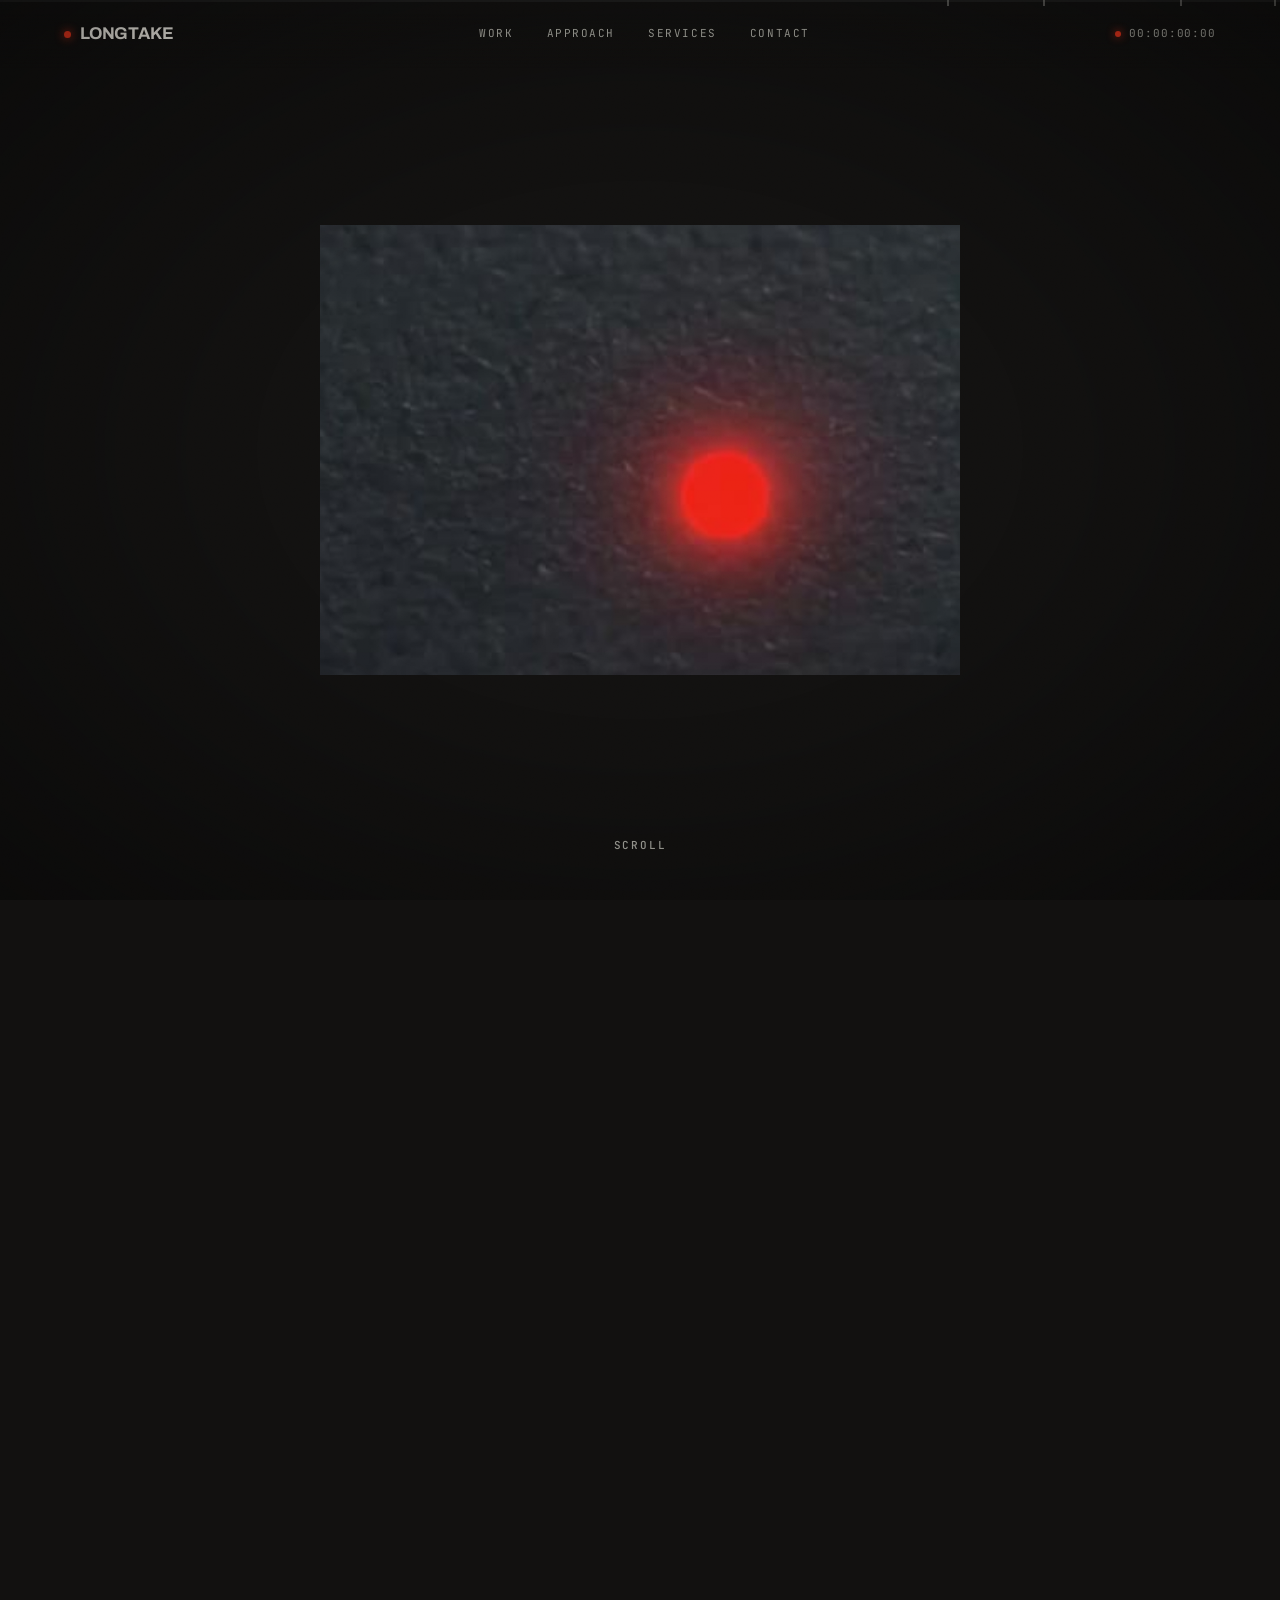
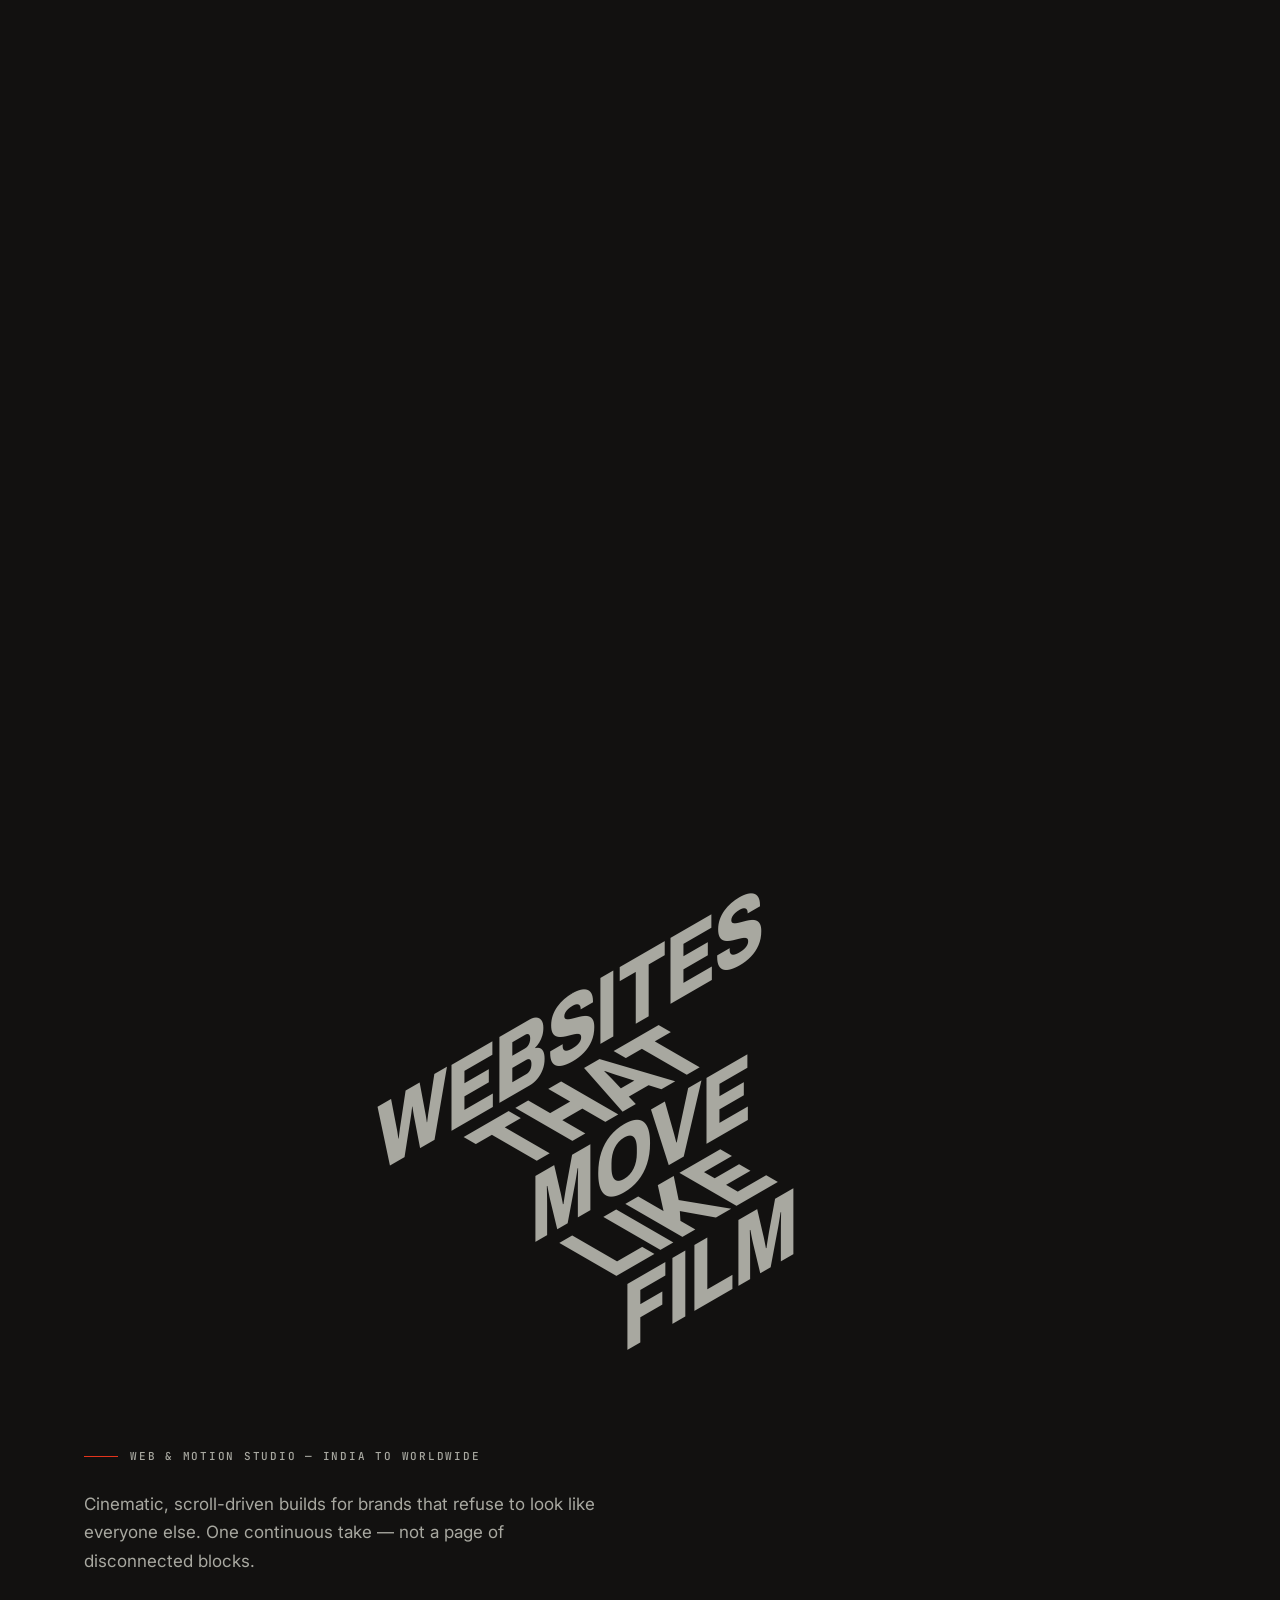
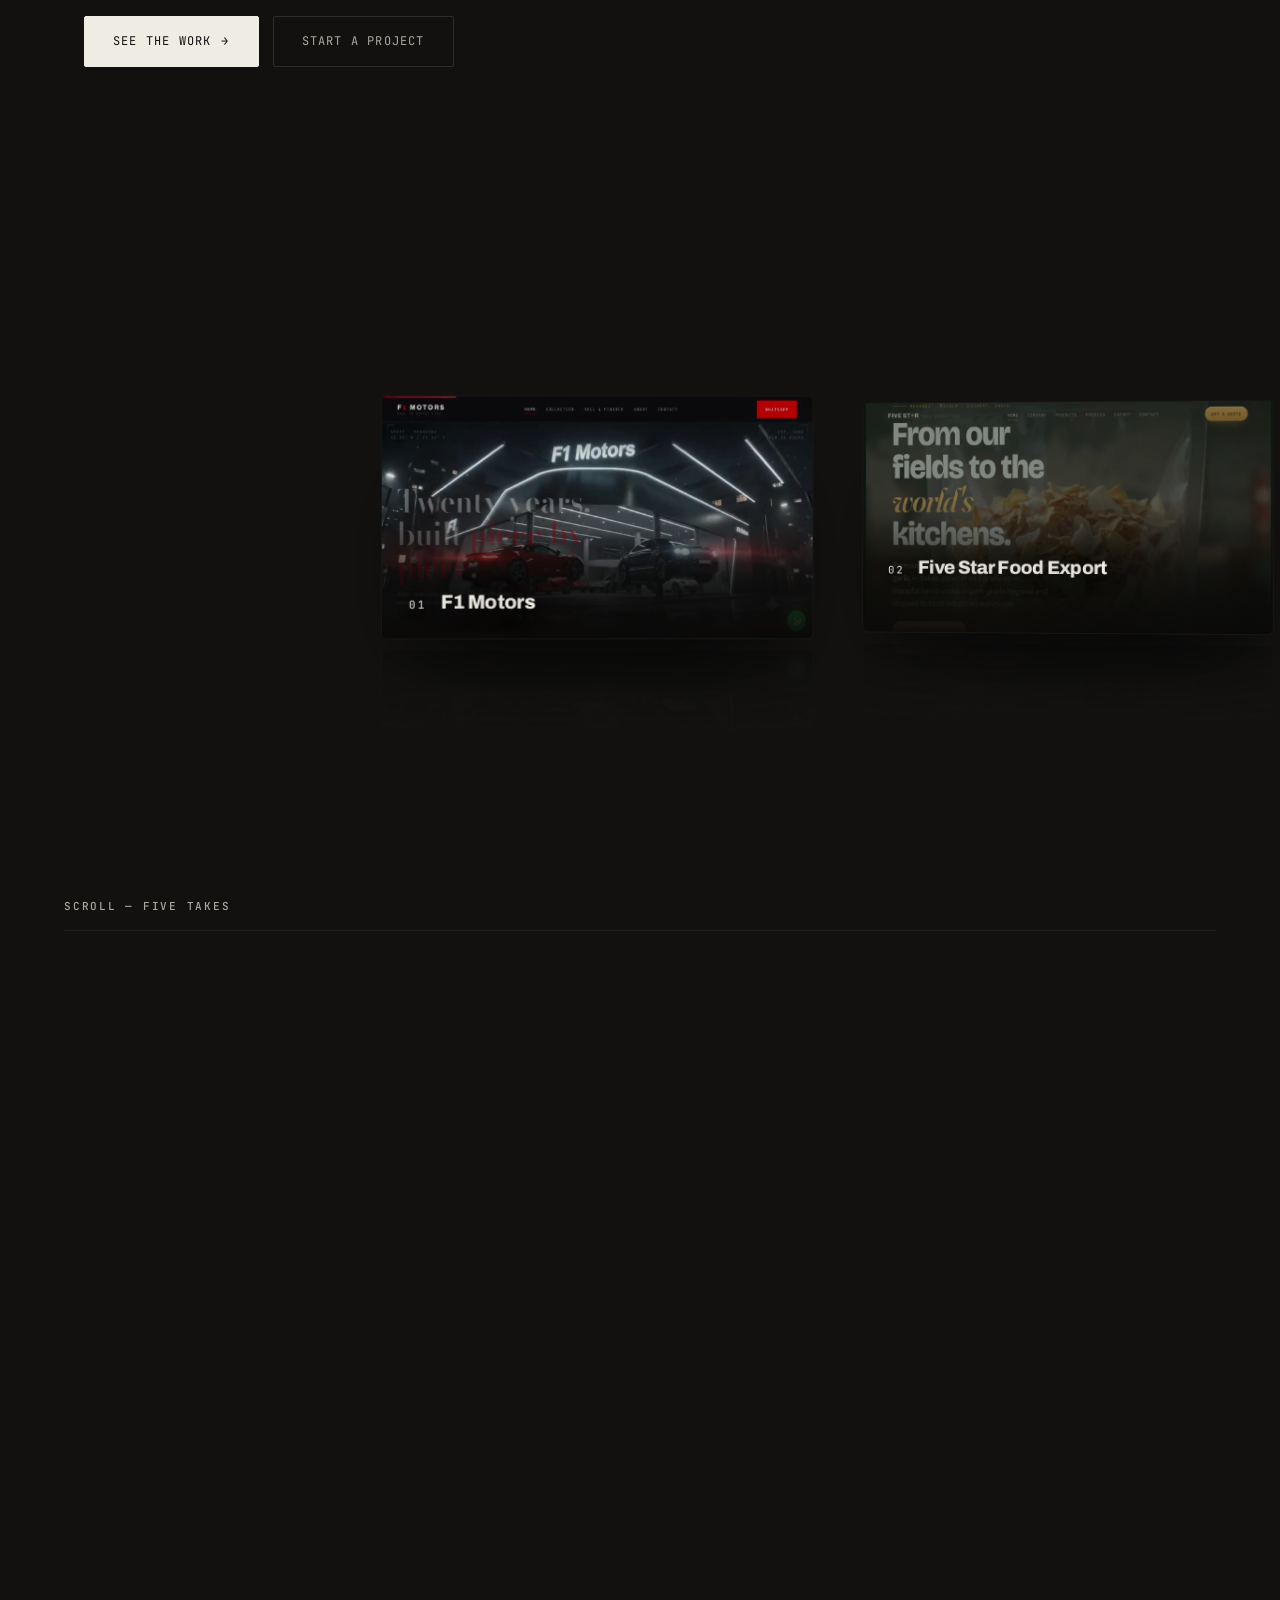
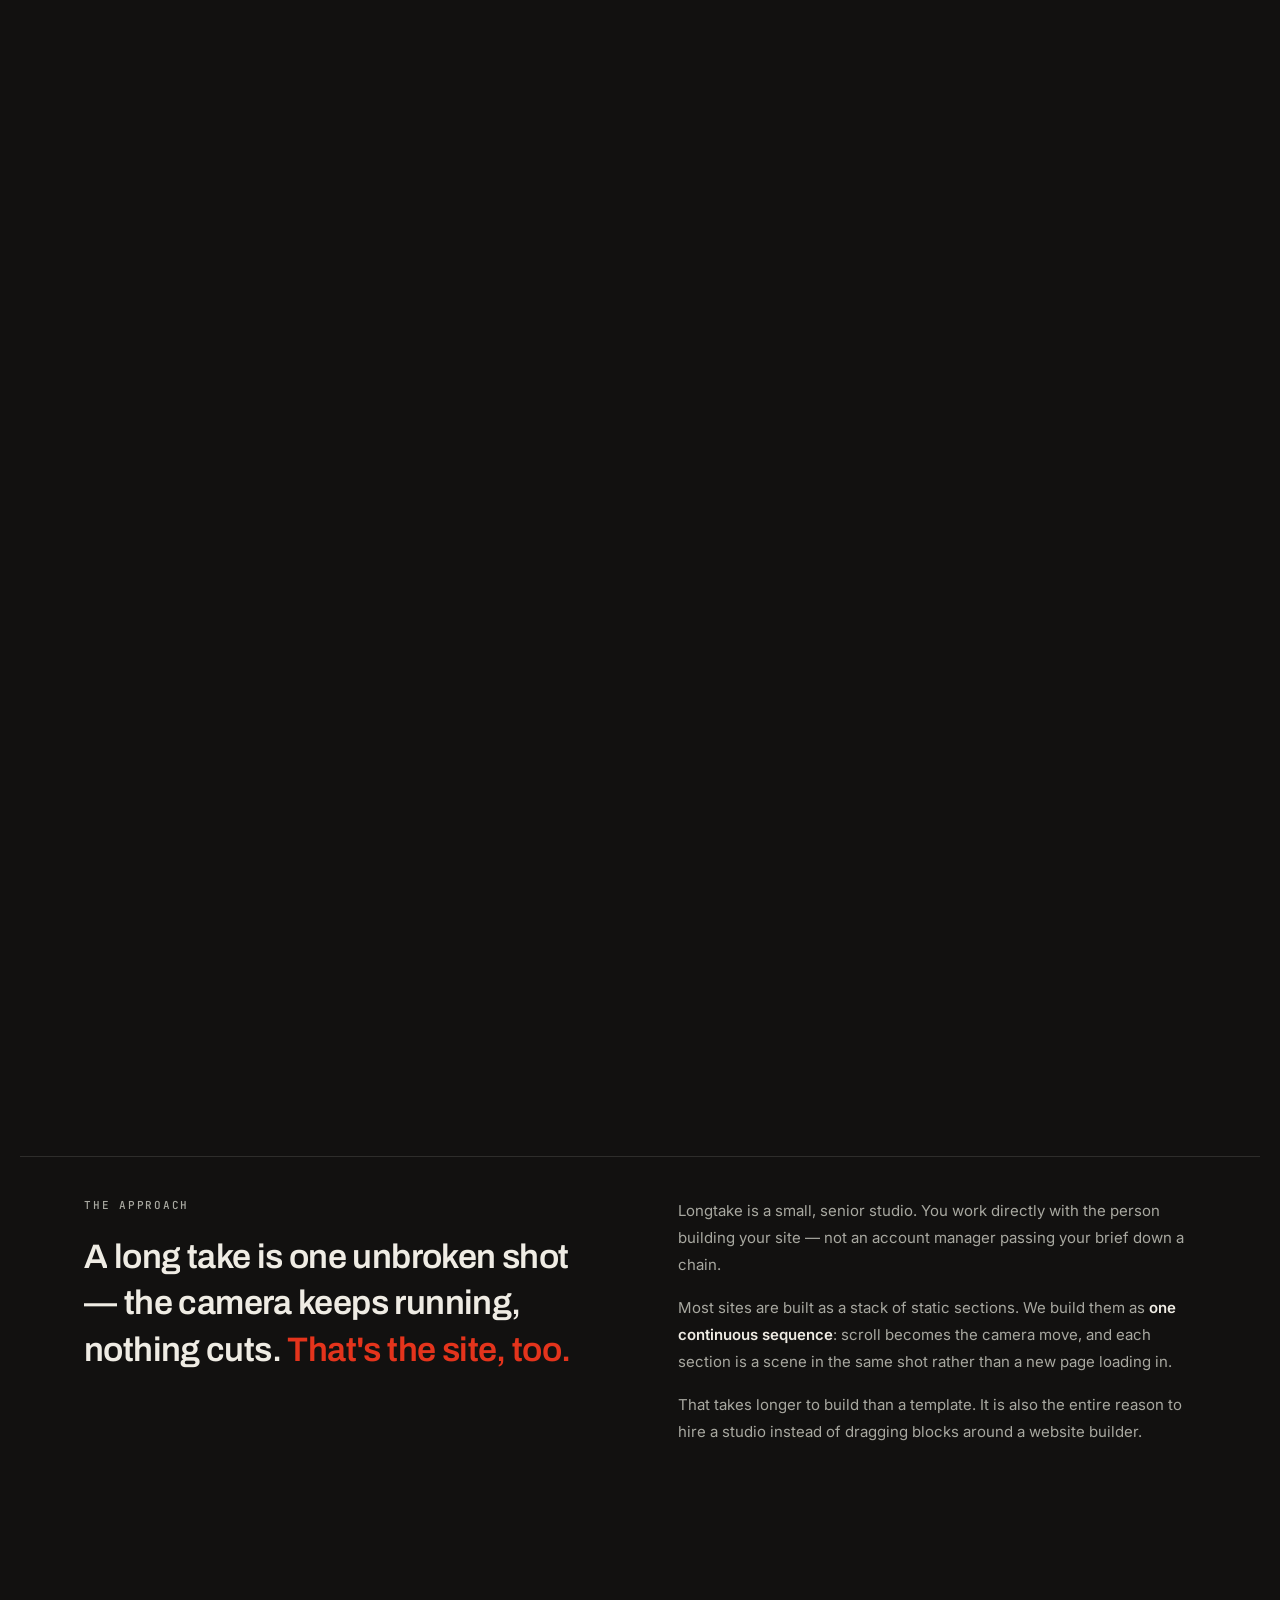
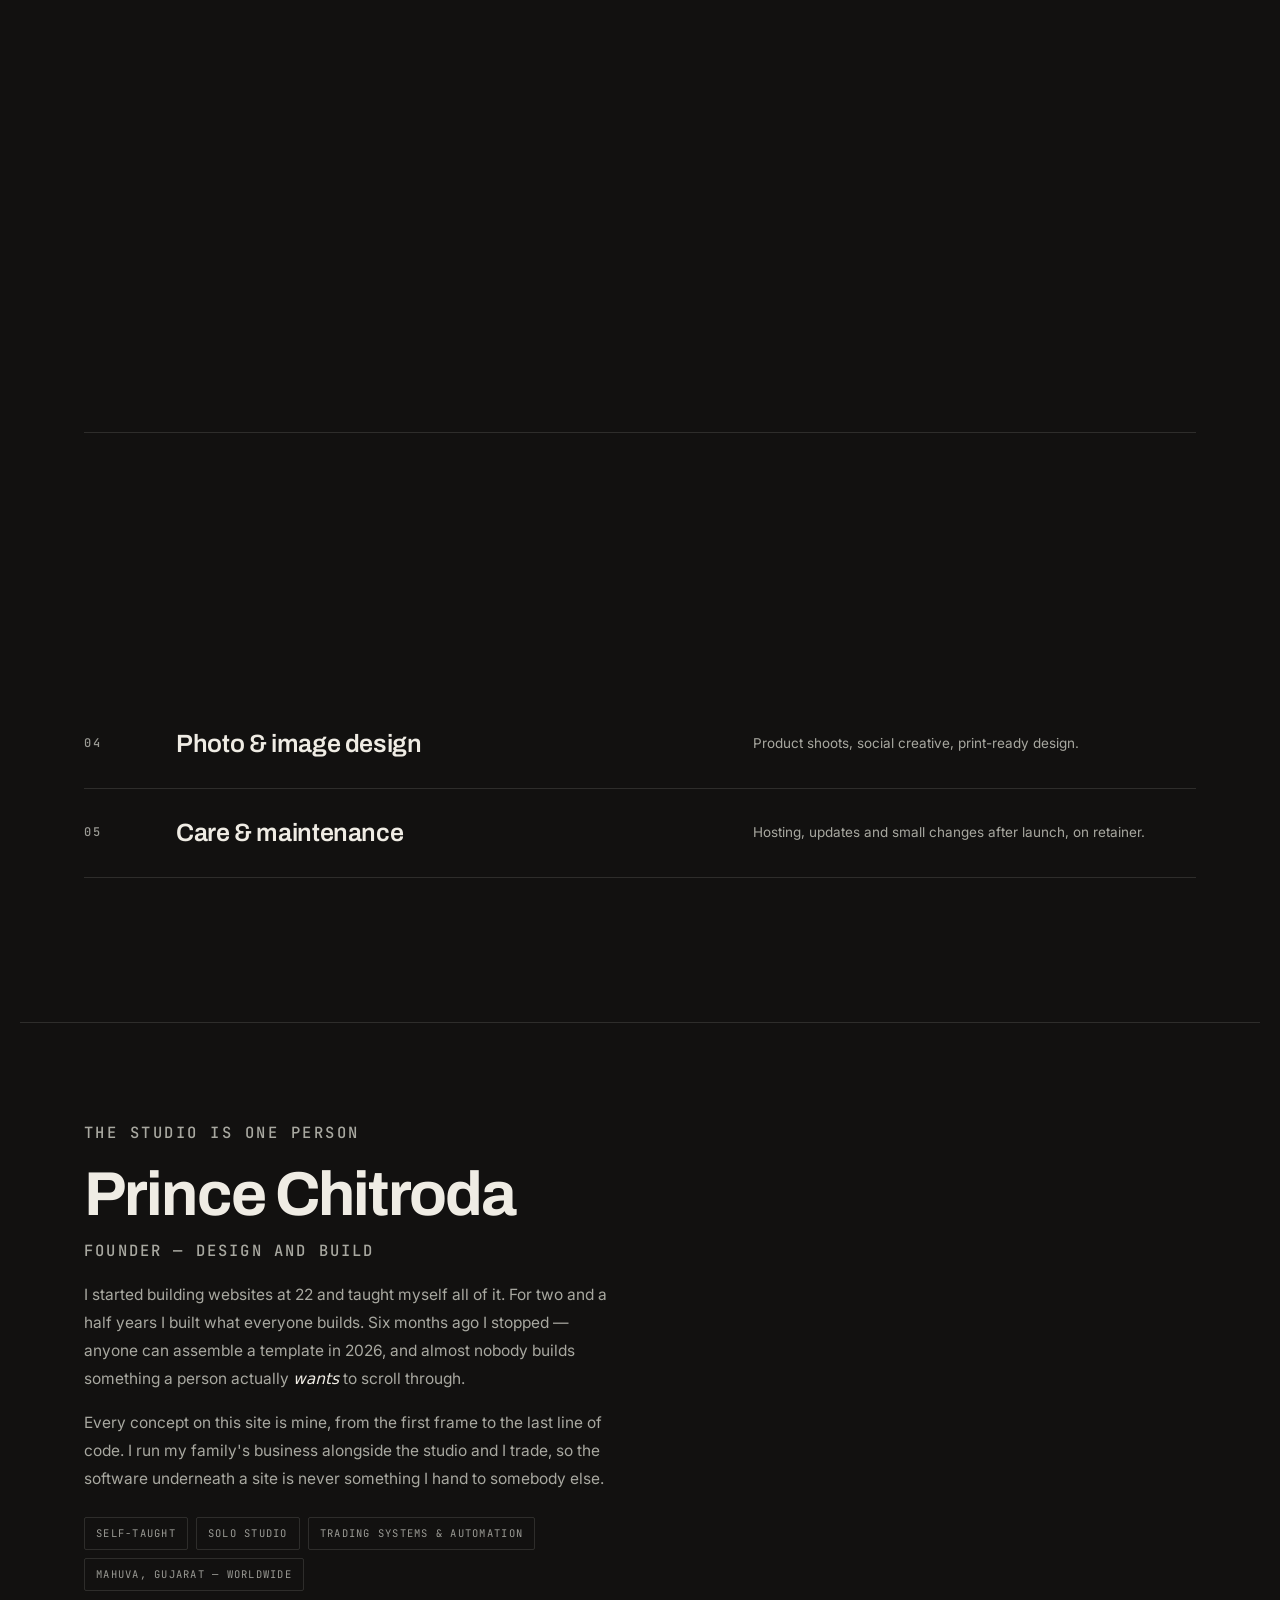
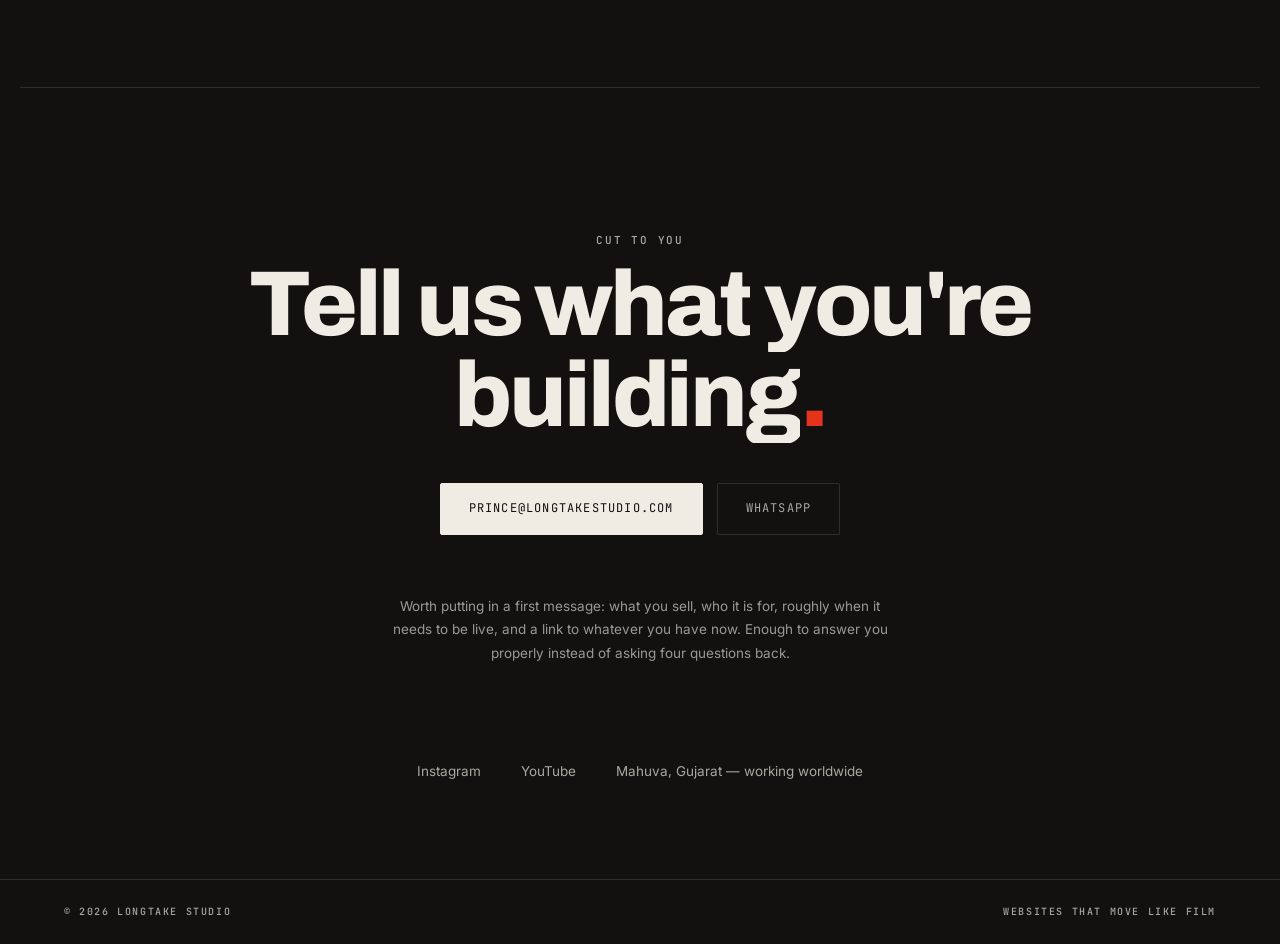
==== commit a9cc803a: "Put the founder on the site The site claimed "founder-led" but carried no name and no face, which is" ====
--- a/index.html
+++ b/index.html
@@ -45,6 +45,13 @@
   "telephone": "+91-70410-92923",
   "address": { "@type": "PostalAddress", "addressLocality": "Mahuva", "addressRegion": "Gujarat", "addressCountry": "IN" },
   "areaServed": "Worldwide",
+  "founder": {
+    "@type": "Person",
+    "name": "Prince Chitroda",
+    "jobTitle": "Founder",
+    "url": "https://longtakestudio.com/#founder",
+    "image": "https://longtakestudio.com/assets/portrait/prince.jpg"
+  },
   "sameAs": [
     "https://instagram.com/longtake.studio",
     "https://youtube.com/@LongtakeStudioo"
@@ -320,6 +327,44 @@
     </div>
   </section>
 
+  <!-- =========================== THE FOUNDER ========================= -->
+  <section id="founder" class="wrap founder" data-scene="Who">
+    <div class="founder__grid">
+      <div class="founder__text" data-reveal>
+        <p class="mono founder__kicker">The studio is one person</p>
+        <h2 class="founder__name">Prince Chitroda</h2>
+        <p class="founder__role mono">Founder — design and build</p>
+
+        <p>
+          I started building websites at 22 and taught myself all of it. For two and a
+          half years I built what everyone builds. Six months ago I stopped — anyone can
+          assemble a template in 2026, and almost nobody builds something a person
+          actually <em>wants</em> to scroll through.
+        </p>
+        <p>
+          Every concept on this site is mine, from the first frame to the last line of
+          code. I run my family's business alongside the studio and I trade, so the
+          software underneath a site is never something I hand to somebody else.
+        </p>
+
+        <ul class="founder__facts">
+          <li>Self-taught</li>
+          <li>Solo studio</li>
+          <li>Trading systems &amp; automation</li>
+          <li>Mahuva, Gujarat — worldwide</li>
+        </ul>
+      </div>
+
+      <figure class="founder__frame" data-reveal>
+        <img src="assets/portrait/prince.jpg"
+             alt="Prince Chitroda, founder of Longtake Studio"
+             width="927" height="998" loading="lazy" decoding="async"
+             onerror="this.closest('.founder__frame').remove()">
+        <span class="founder__marks" aria-hidden="true"><i></i><i></i><i></i><i></i></span>
+      </figure>
+    </div>
+  </section>
+
   <!-- =========================== CONTACT =========================== -->
   <section id="contact" class="wrap contact" data-scene="Contact" data-reveal>
     <p class="mono">Cut to you</p>
--- a/assets/css/longtake.css
+++ b/assets/css/longtake.css
@@ -617,6 +617,69 @@
 }
 
 /* --------------------------------------------------------------------------
+   12b. THE FOUNDER — the one person the studio actually is
+   -------------------------------------------------------------------------- */
+.founder { padding-block: var(--s-6) var(--s-6); border-top: 1px solid var(--line); }
+/* Portfolio pattern is "visuals first": the portrait carries as much weight as
+   the copy, and the copy is kept to two paragraphs so the pairing stays a
+   showcase rather than a wall of text next to a thumbnail. */
+.founder__grid {
+  display: grid; grid-template-columns: 1fr 0.95fr;
+  gap: clamp(32px, 5vw, 72px); align-items: center;
+}
+.founder__kicker { color: var(--grey-dim); font-size: 11px; letter-spacing: .16em; text-transform: uppercase; }
+.founder__name {
+  font-family: var(--font-display); font-weight: 700;
+  font-size: clamp(34px, 5vw, 62px); letter-spacing: -.03em; line-height: 1.04;
+  margin: 14px 0 10px;
+}
+.founder__role { color: var(--tally-text); font-size: 11px; letter-spacing: .14em;
+  text-transform: uppercase; margin-bottom: var(--s-3); }
+.founder__text p { color: var(--grey); line-height: 1.8; font-size: 15.5px;
+  margin-bottom: var(--s-2); max-width: 54ch; }
+.founder__text em { color: var(--bone); font-style: italic; }
+
+/* The proof line. A prospect with no client list to check scans facts, so the
+   differentiating ones sit here rather than buried mid-paragraph. */
+.founder__facts {
+  list-style: none; display: flex; flex-wrap: wrap; gap: 8px;
+  margin-top: var(--s-3);
+}
+.founder__facts li {
+  font-family: var(--font-mono); font-size: 10.5px; letter-spacing: .12em;
+  text-transform: uppercase; color: var(--grey-dim);
+  border: 1px solid var(--line); border-radius: 2px;
+  padding: 7px 11px;
+}
+
+/* The portrait is graded to the page, so it needs no card — only the framing
+   marks the rest of the site uses, and a floor for the light to fall onto. */
+.founder__frame { position: relative; margin: 0; }
+.founder__frame img {
+  display: block; width: 100%; height: auto;
+  /* The shot is already near-black on its left edge; fading it into the page
+     stops it reading as a pasted rectangle. */
+  -webkit-mask-image: linear-gradient(100deg, transparent 0%, #000 26%, #000 100%);
+          mask-image: linear-gradient(100deg, transparent 0%, #000 26%, #000 100%);
+}
+.founder__marks i {
+  position: absolute; width: 22px; height: 22px;
+  border: 1px solid rgba(239,236,228,.28);
+}
+.founder__marks i:nth-child(1) { top: 0;    right: 0;   border-left: 0;  border-bottom: 0; }
+.founder__marks i:nth-child(2) { bottom: 0; right: 0;   border-left: 0;  border-top: 0; }
+.founder__marks i:nth-child(3) { top: 0;    left: 26%;  border-right: 0; border-bottom: 0; }
+.founder__marks i:nth-child(4) { bottom: 0; left: 26%;  border-right: 0; border-top: 0; }
+
+@media (max-width: 860px) {
+  .founder__grid { grid-template-columns: 1fr; gap: var(--s-4); }
+  /* Portrait first on a phone: meet the person, then read about him. */
+  .founder__frame { order: -1; max-width: 340px; }
+  .founder__frame img { -webkit-mask-image: none; mask-image: none; }
+  .founder__marks i:nth-child(3), .founder__marks i:nth-child(4) { left: 0; }
+}
+
+/* --------------------------------------------------------------------------
    13. CONTACT + FOOTER
    -------------------------------------------------------------------------- */
 .contact { padding-block: var(--s-7) var(--s-6); border-top: 1px solid var(--line); text-align: center; }
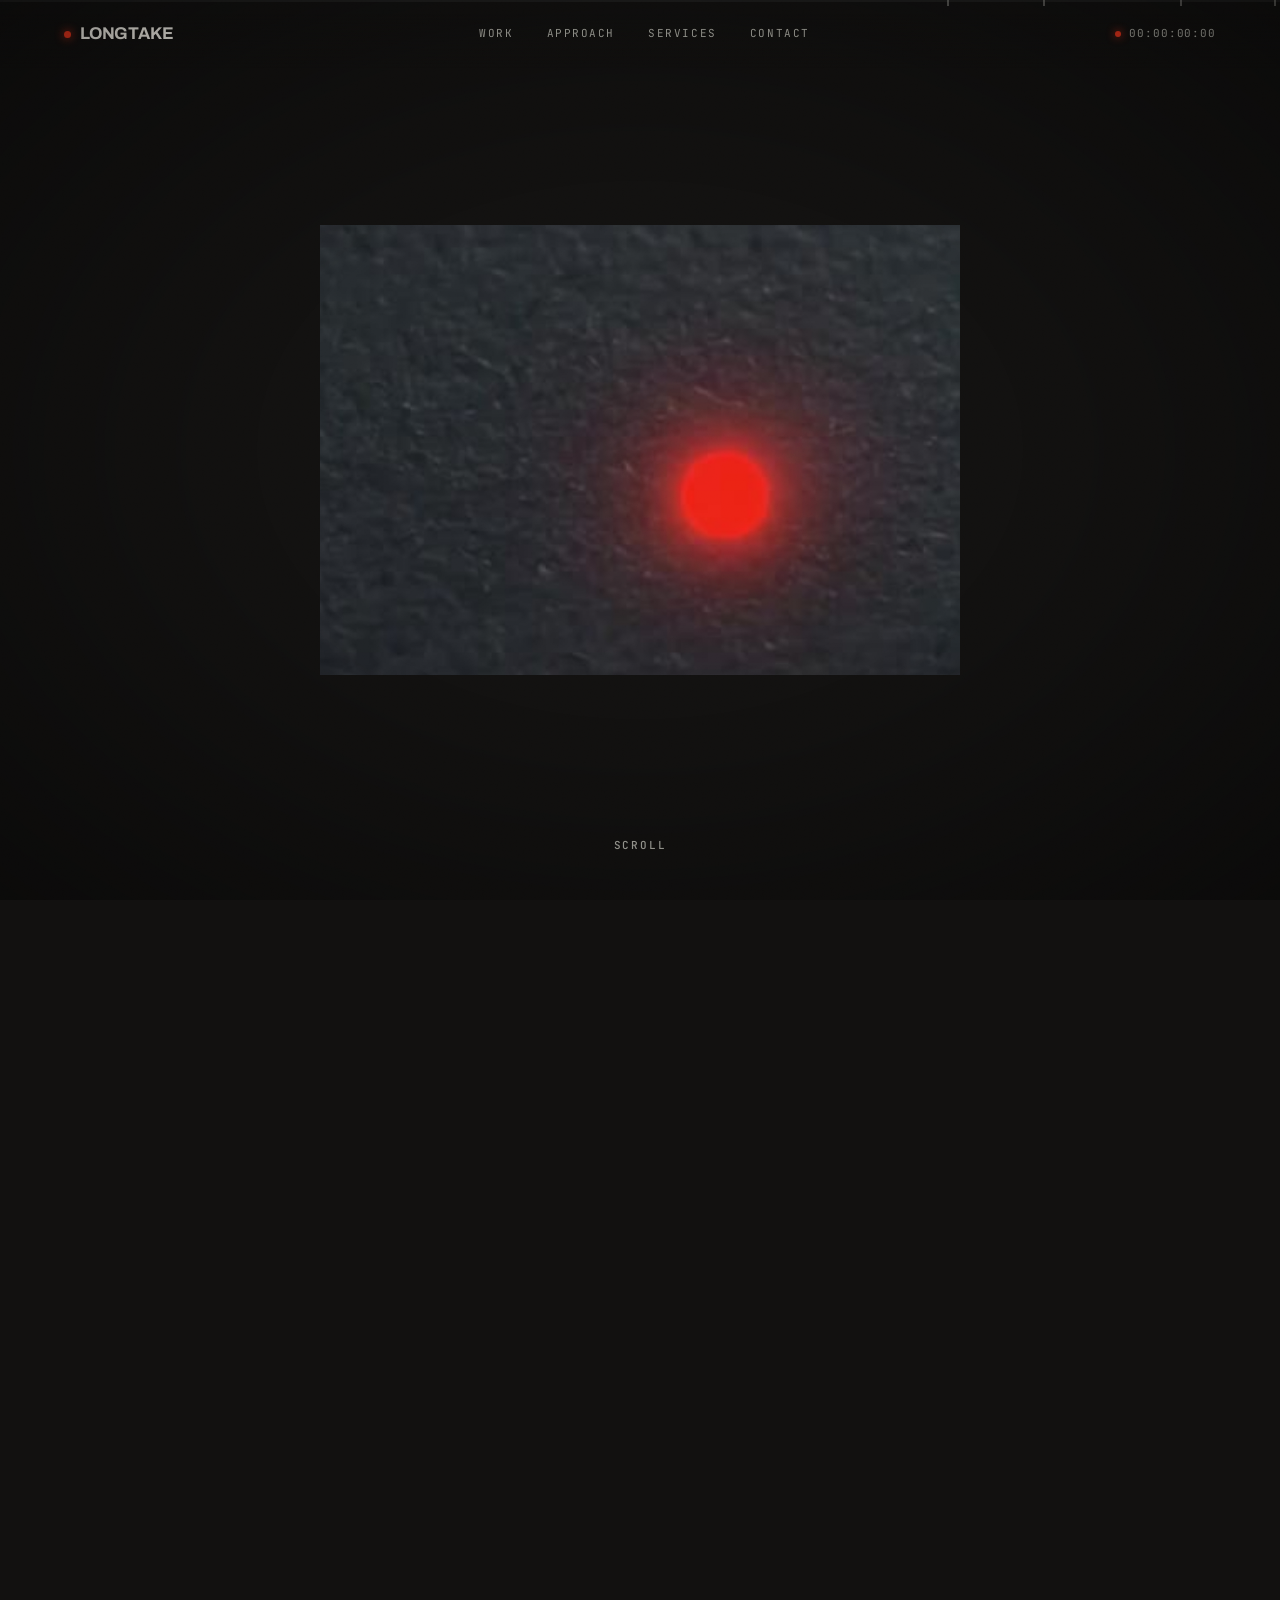
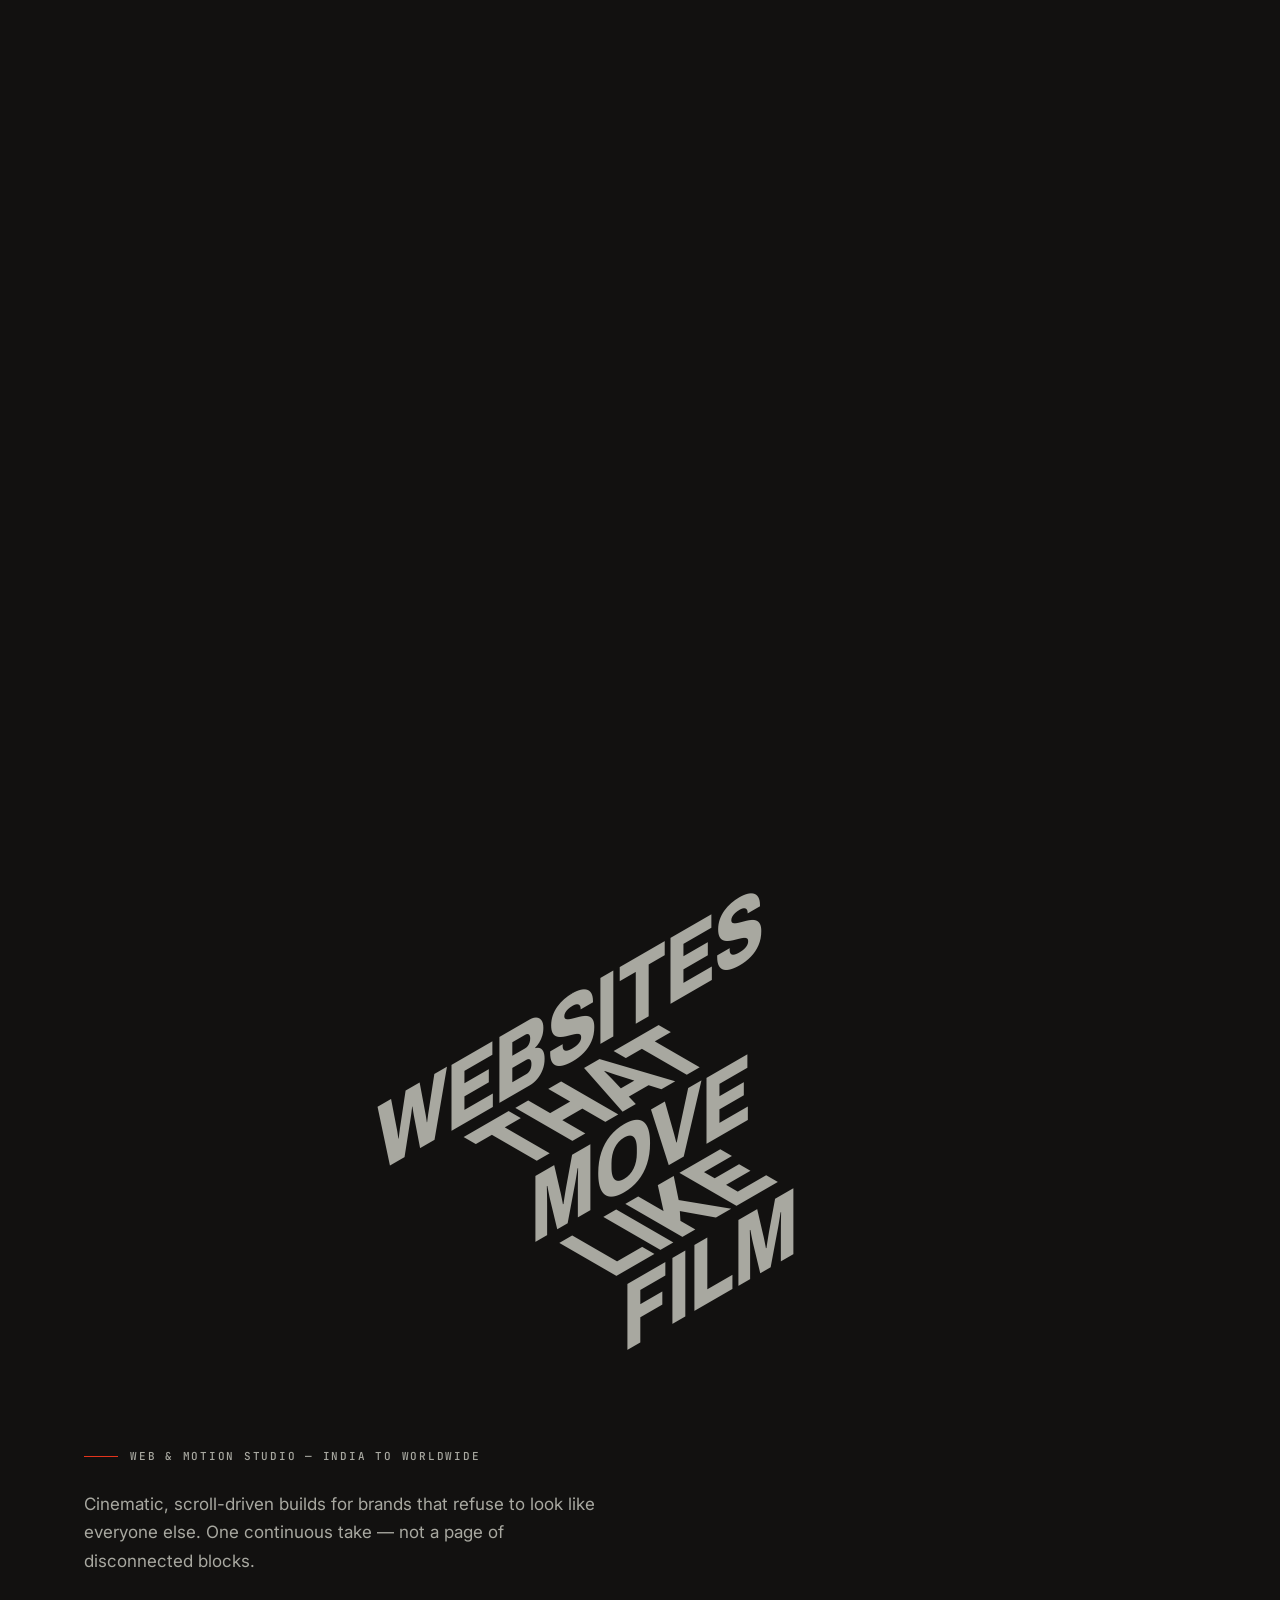
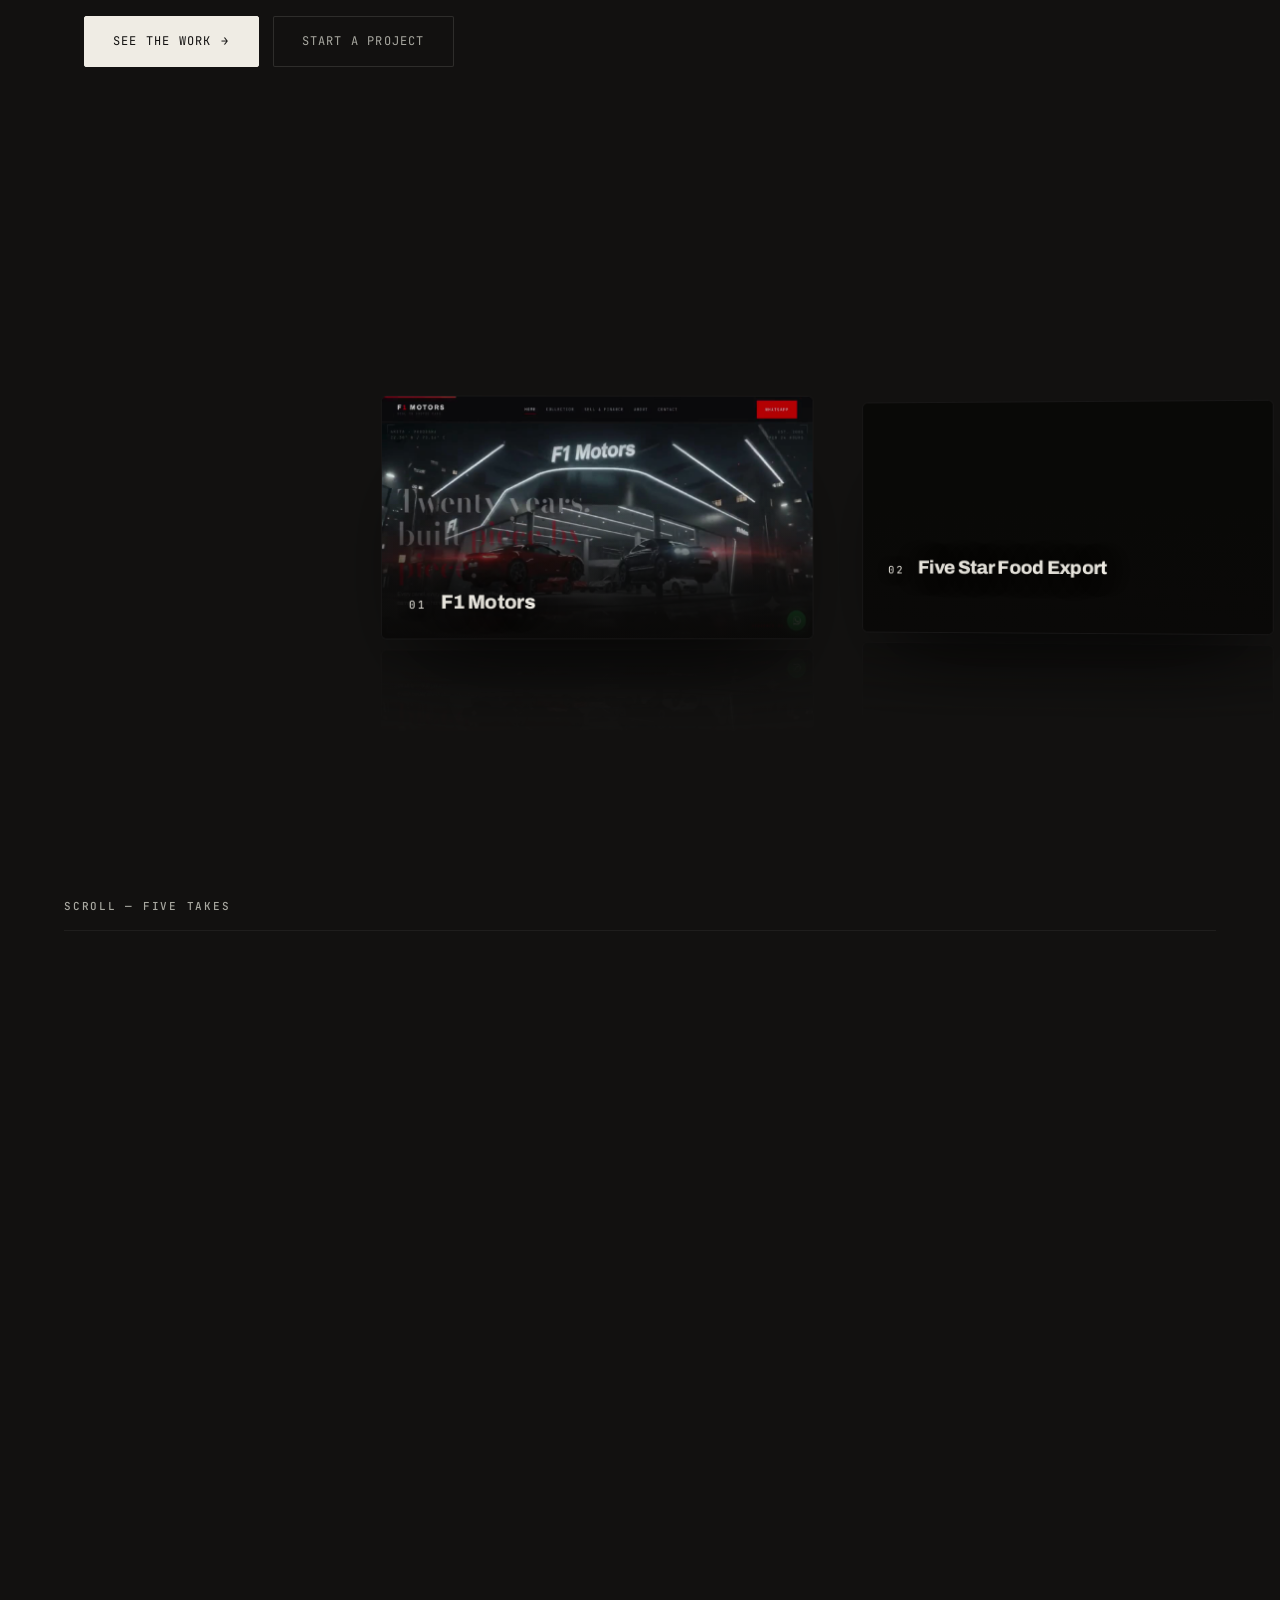
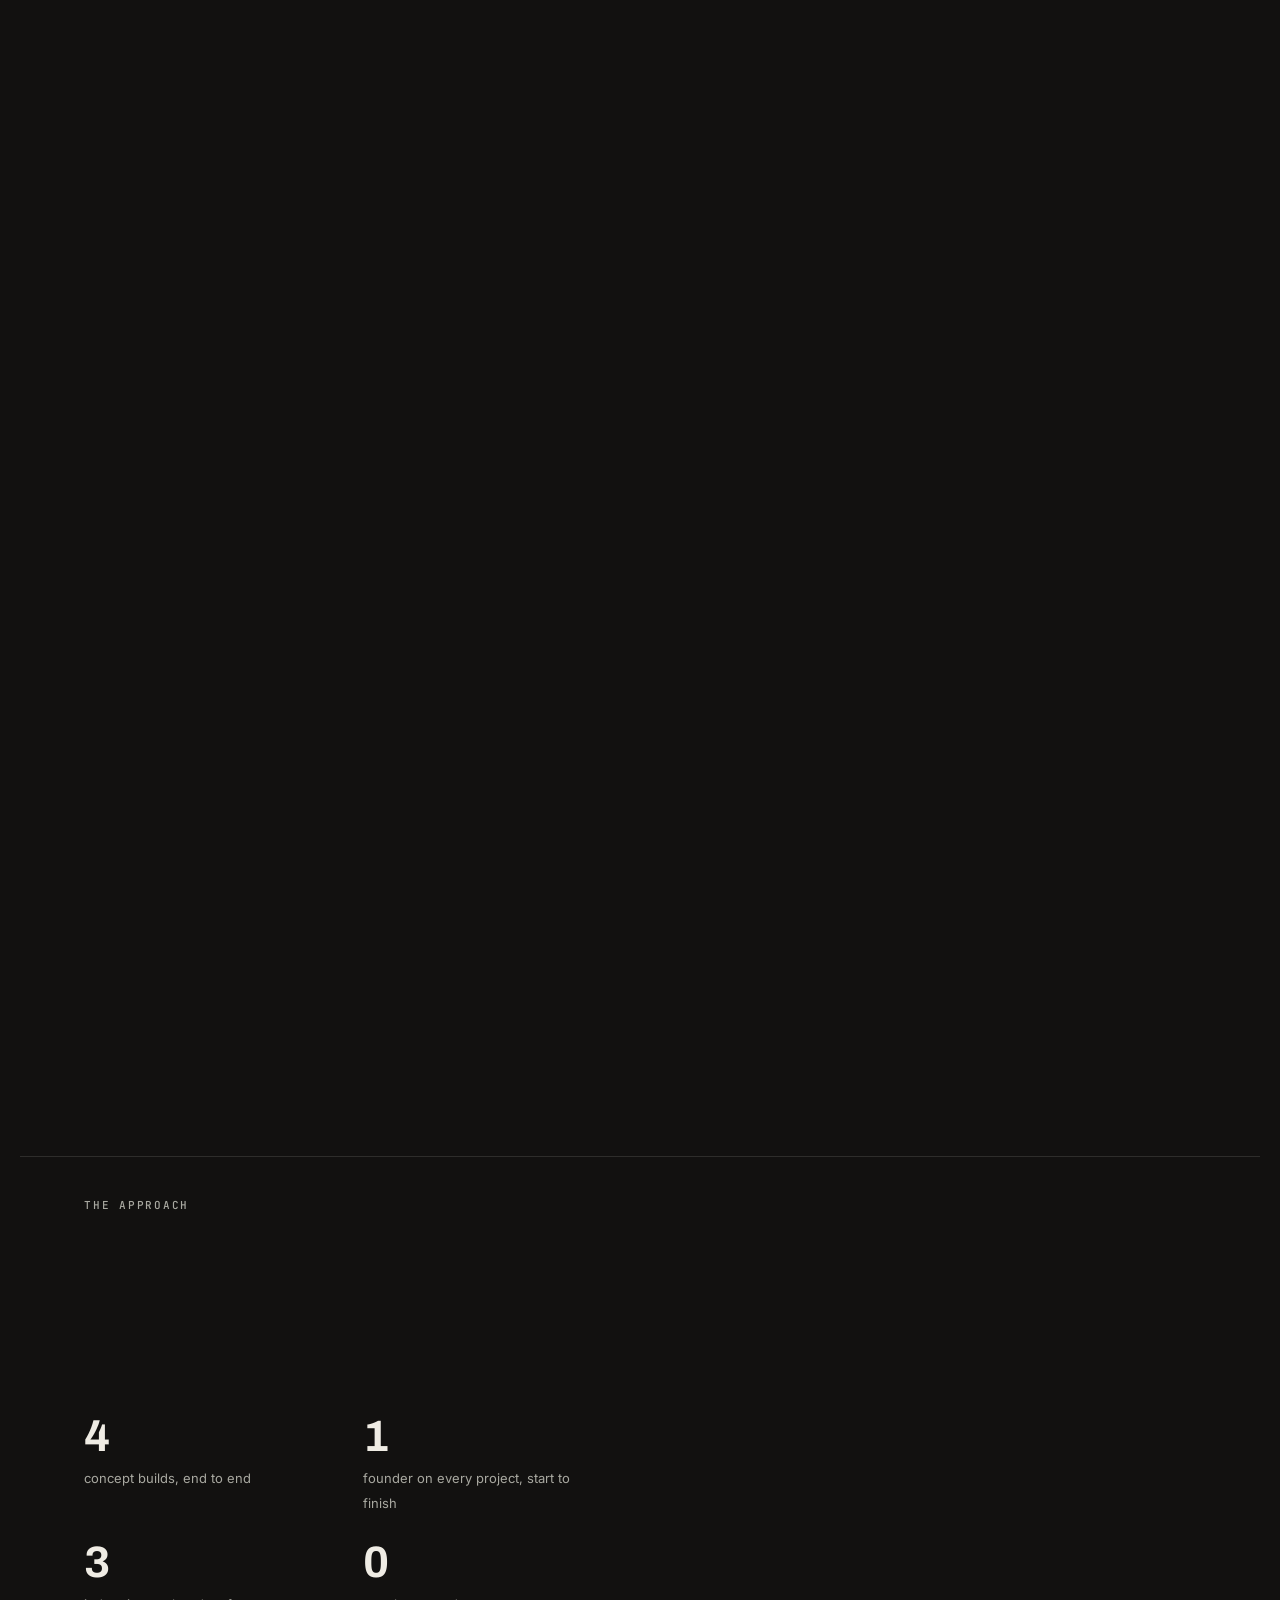
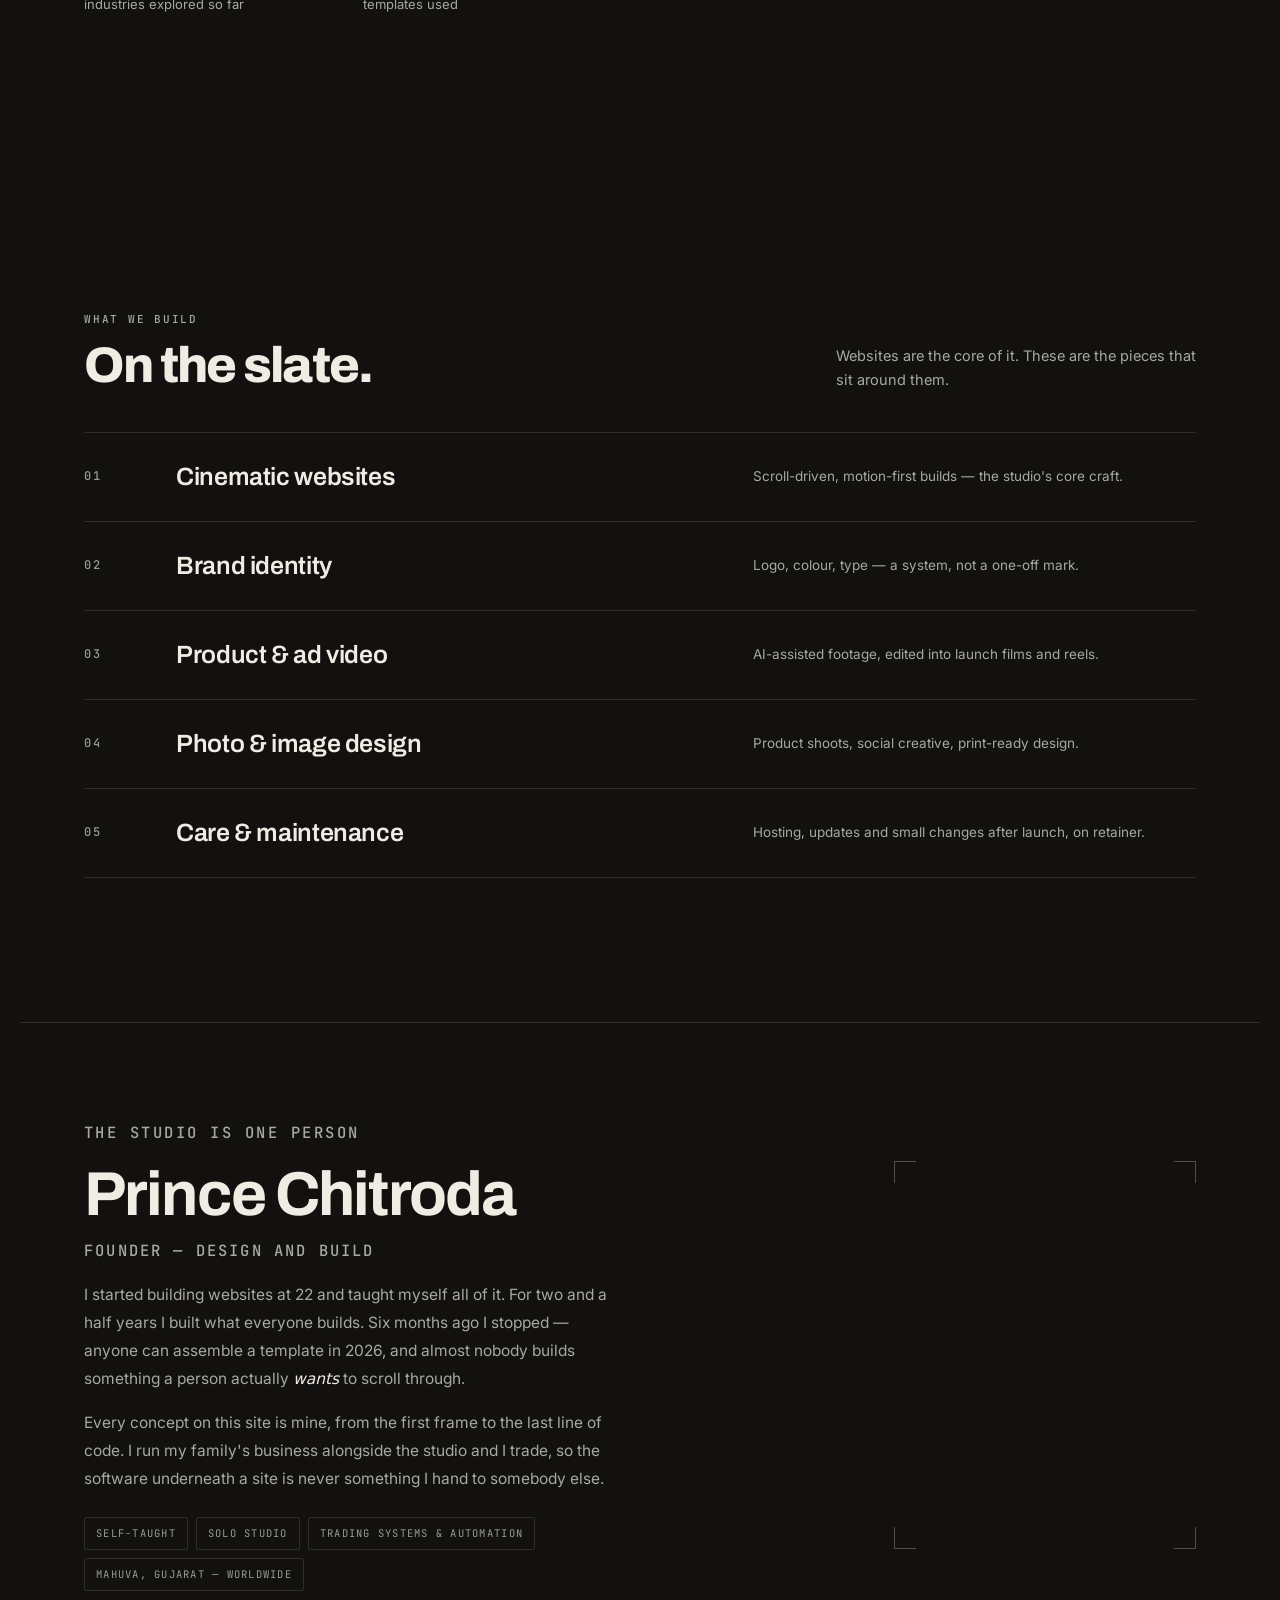
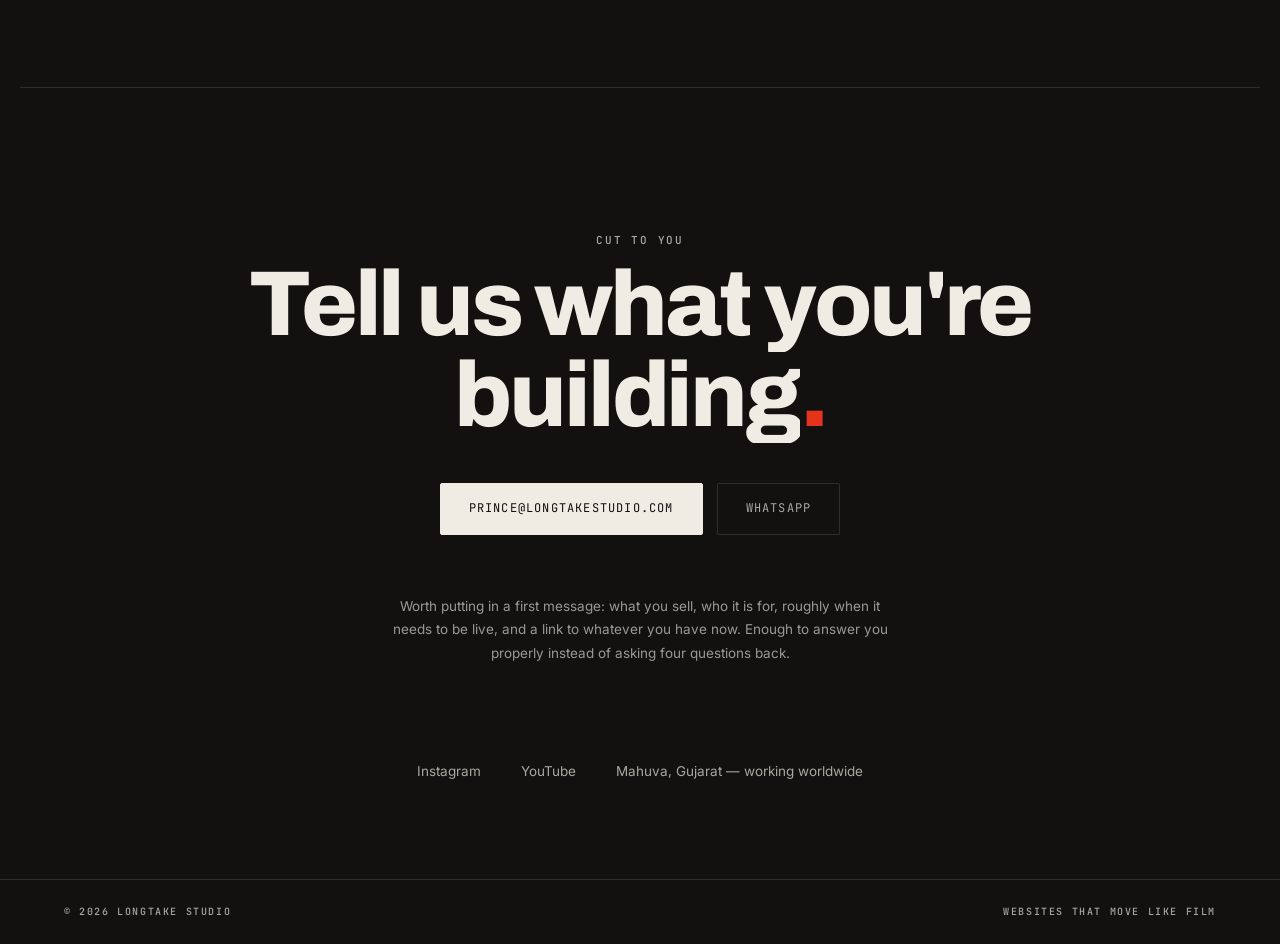
==== commit 45b189c0: "Animate the portrait, shrink it, and make it a real JPEG Three things, one of which was a trap.  The" ====
--- a/index.html
+++ b/index.html
@@ -356,10 +356,12 @@
       </div>
 
       <figure class="founder__frame" data-reveal>
-        <img src="assets/portrait/prince.jpg"
-             alt="Prince Chitroda, founder of Longtake Studio"
-             width="927" height="998" loading="lazy" decoding="async"
-             onerror="this.closest('.founder__frame').remove()">
+        <span class="founder__media">
+          <img src="assets/portrait/prince.jpg"
+               alt="Prince Chitroda, founder of Longtake Studio"
+               width="926" height="998" loading="lazy" decoding="async"
+               onerror="this.closest('.founder__frame').remove()">
+        </span>
         <span class="founder__marks" aria-hidden="true"><i></i><i></i><i></i><i></i></span>
       </figure>
     </div>
--- a/assets/css/longtake.css
+++ b/assets/css/longtake.css
@@ -624,9 +624,13 @@
    the copy, and the copy is kept to two paragraphs so the pairing stays a
    showcase rather than a wall of text next to a thumbnail. */
 .founder__grid {
-  display: grid; grid-template-columns: 1fr 0.95fr;
+  display: grid; grid-template-columns: 1fr;
   gap: clamp(32px, 5vw, 72px); align-items: center;
 }
+/* The second column only exists if the portrait does. Without this the figure's
+   error fallback removes the image but the empty track keeps its width, leaving
+   the copy stranded beside a large blank half. */
+.founder__grid:has(> .founder__frame) { grid-template-columns: 1fr 0.58fr; }
 .founder__kicker { color: var(--grey-dim); font-size: 11px; letter-spacing: .16em; text-transform: uppercase; }
 .founder__name {
   font-family: var(--font-display); font-weight: 700;
@@ -653,14 +657,38 @@
 }
 
 /* The portrait is graded to the page, so it needs no card — only the framing
-   marks the rest of the site uses, and a floor for the light to fall onto. */
-.founder__frame { position: relative; margin: 0; }
+   marks the rest of the site uses, and a floor for the light to fall onto.
+
+   Two motions, which is the per-view budget: the frame opens like a shutter
+   when it arrives, and the image drifts inside it as you scroll. The drift is
+   why this clips — an unclipped parallax layer bleeds past its own frame. */
+.founder__frame {
+  position: relative; margin: 0 0 0 auto; overflow: hidden;
+  max-width: 360px; width: 100%;
+}
+/* The shutter is on an inner element, never on the observed one. Clipping the
+   figure itself to zero height also zeroes its intersection area, so the
+   observer would never fire, is-in would never land, and it would stay shut
+   forever — the reveal has to be one layer inside the thing being watched. */
+.founder__media {
+  display: block;
+  clip-path: inset(100% 0 0 0);
+  transition: clip-path 1.05s var(--ease);
+}
+.founder__frame.is-in .founder__media { clip-path: inset(0 0 0 0); }
+/* The generic reveal would fade-and-lift this as well; the shutter is enough. */
+.founder__frame[data-reveal] { opacity: 1; transform: none; }
+
 .founder__frame img {
   display: block; width: 100%; height: auto;
+  /* Oversized so the drift never exposes an edge, and --py is the only thing
+     JS touches, which keeps this on the compositor. */
+  transform: translateY(var(--py, 0px)) scale(1.07);
+  will-change: transform;
   /* The shot is already near-black on its left edge; fading it into the page
      stops it reading as a pasted rectangle. */
-  -webkit-mask-image: linear-gradient(100deg, transparent 0%, #000 26%, #000 100%);
-          mask-image: linear-gradient(100deg, transparent 0%, #000 26%, #000 100%);
+  -webkit-mask-image: linear-gradient(100deg, transparent 0%, #000 16%, #000 100%);
+          mask-image: linear-gradient(100deg, transparent 0%, #000 16%, #000 100%);
 }
 .founder__marks i {
   position: absolute; width: 22px; height: 22px;
@@ -668,13 +696,23 @@
 }
 .founder__marks i:nth-child(1) { top: 0;    right: 0;   border-left: 0;  border-bottom: 0; }
 .founder__marks i:nth-child(2) { bottom: 0; right: 0;   border-left: 0;  border-top: 0; }
-.founder__marks i:nth-child(3) { top: 0;    left: 26%;  border-right: 0; border-bottom: 0; }
-.founder__marks i:nth-child(4) { bottom: 0; left: 26%;  border-right: 0; border-top: 0; }
+.founder__marks i:nth-child(3) { top: 0;    left: 16%;  border-right: 0; border-bottom: 0; }
+.founder__marks i:nth-child(4) { bottom: 0; left: 16%;  border-right: 0; border-top: 0; }
+
+/* Without JS the shutter is never opened, so it must not start closed. Same for
+   anyone who has asked for less motion — they get the frame, not the reveal. */
+.no-js .founder__media,
+html:not(.js) .founder__media { clip-path: none; }
+
+@media (prefers-reduced-motion: reduce) {
+  .founder__media { clip-path: none !important; transition: none !important; }
+  .founder__frame img { transform: none !important; will-change: auto; }
+}
 
 @media (max-width: 860px) {
-  .founder__grid { grid-template-columns: 1fr; gap: var(--s-4); }
+  .founder__grid, .founder__grid:has(> .founder__frame) { grid-template-columns: 1fr; gap: var(--s-4); }
   /* Portrait first on a phone: meet the person, then read about him. */
-  .founder__frame { order: -1; max-width: 340px; }
+  .founder__frame { order: -1; max-width: 250px; margin-inline: 0; }
   .founder__frame img { -webkit-mask-image: none; mask-image: none; }
   .founder__marks i:nth-child(3), .founder__marks i:nth-child(4) { left: 0; }
 }
